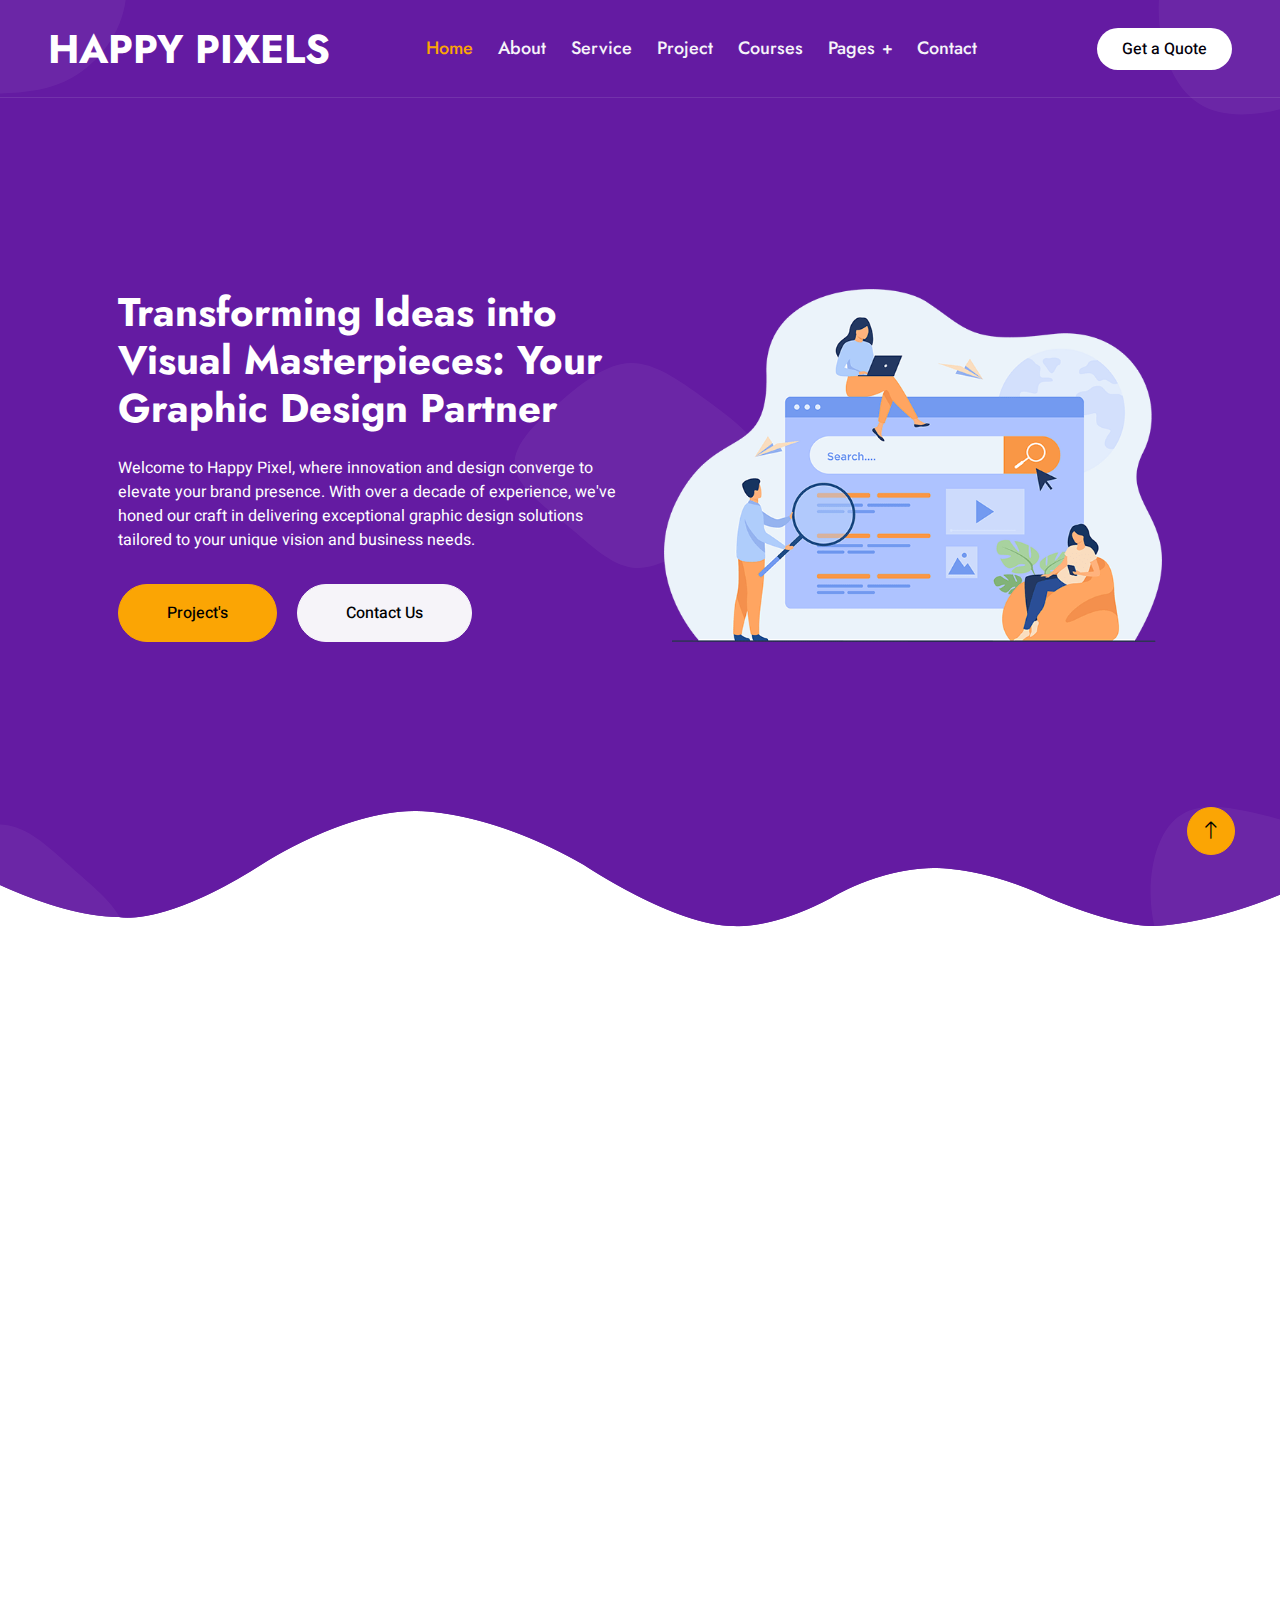
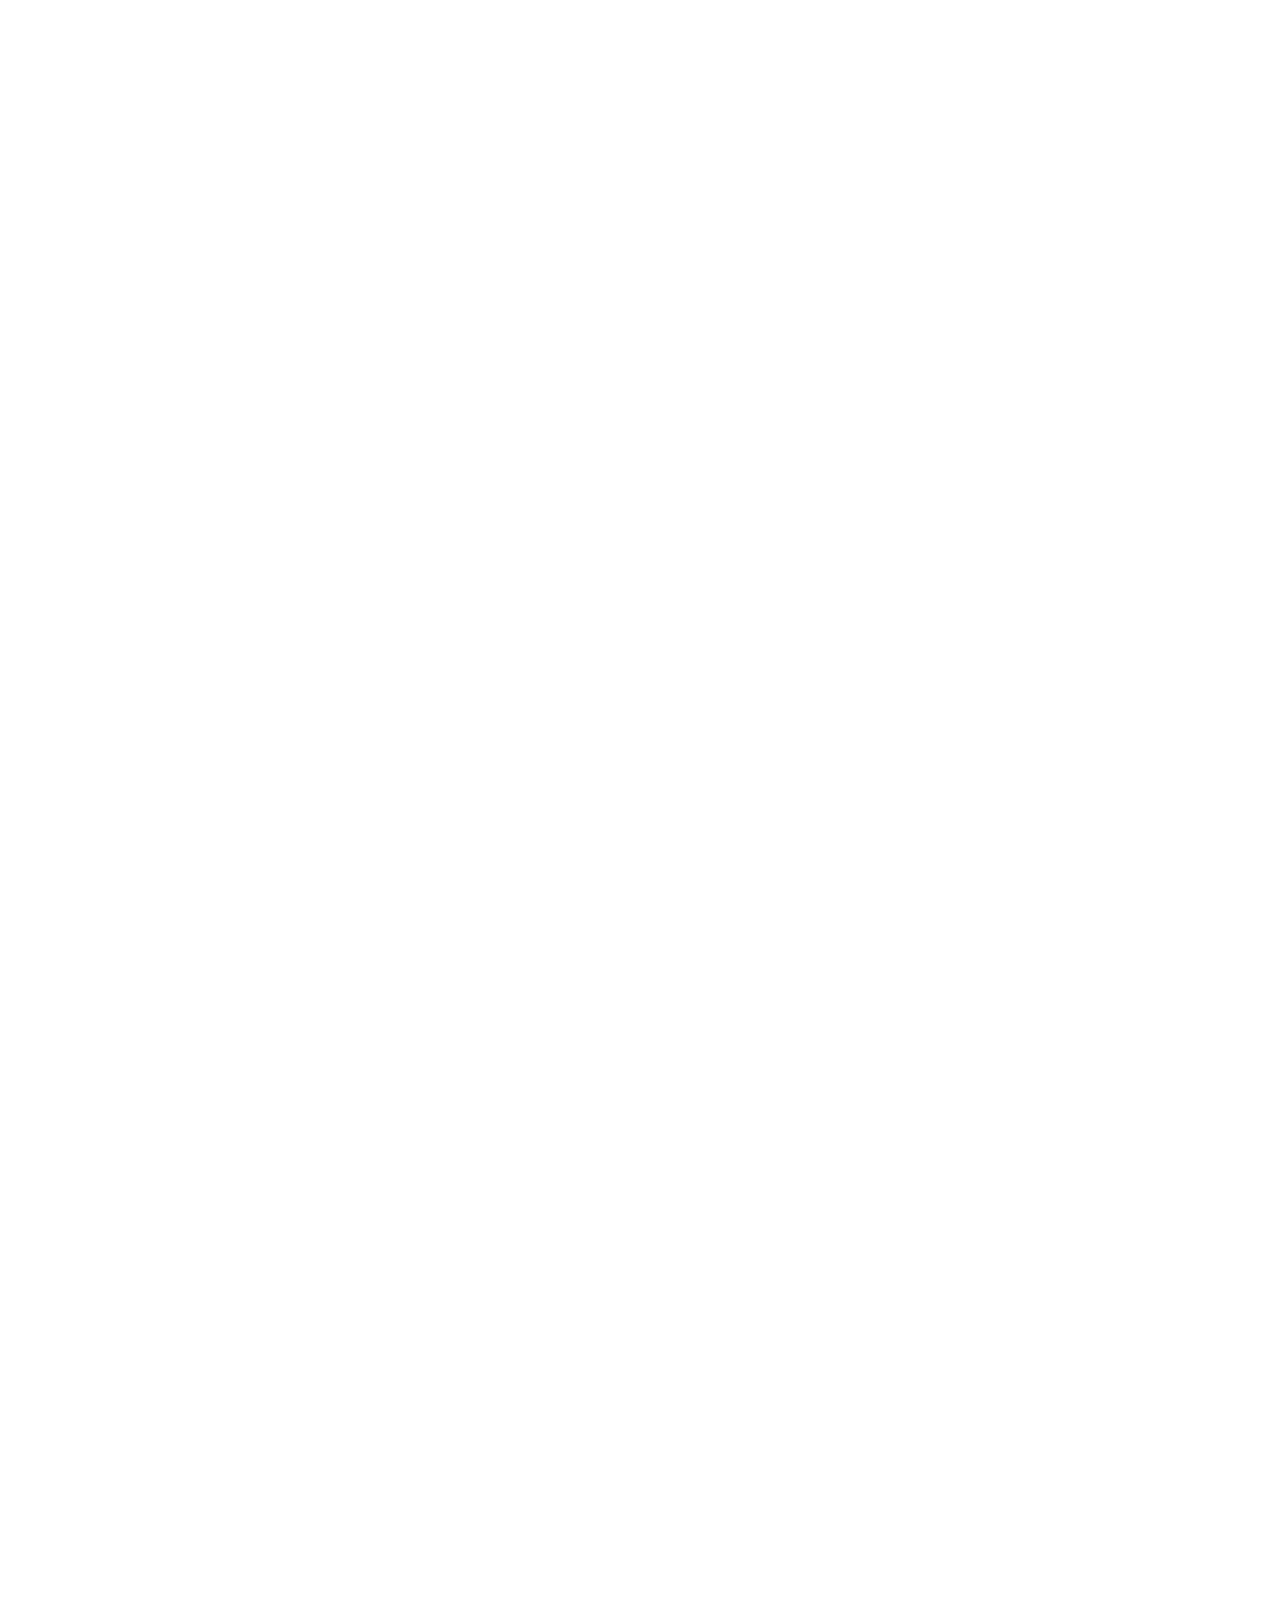
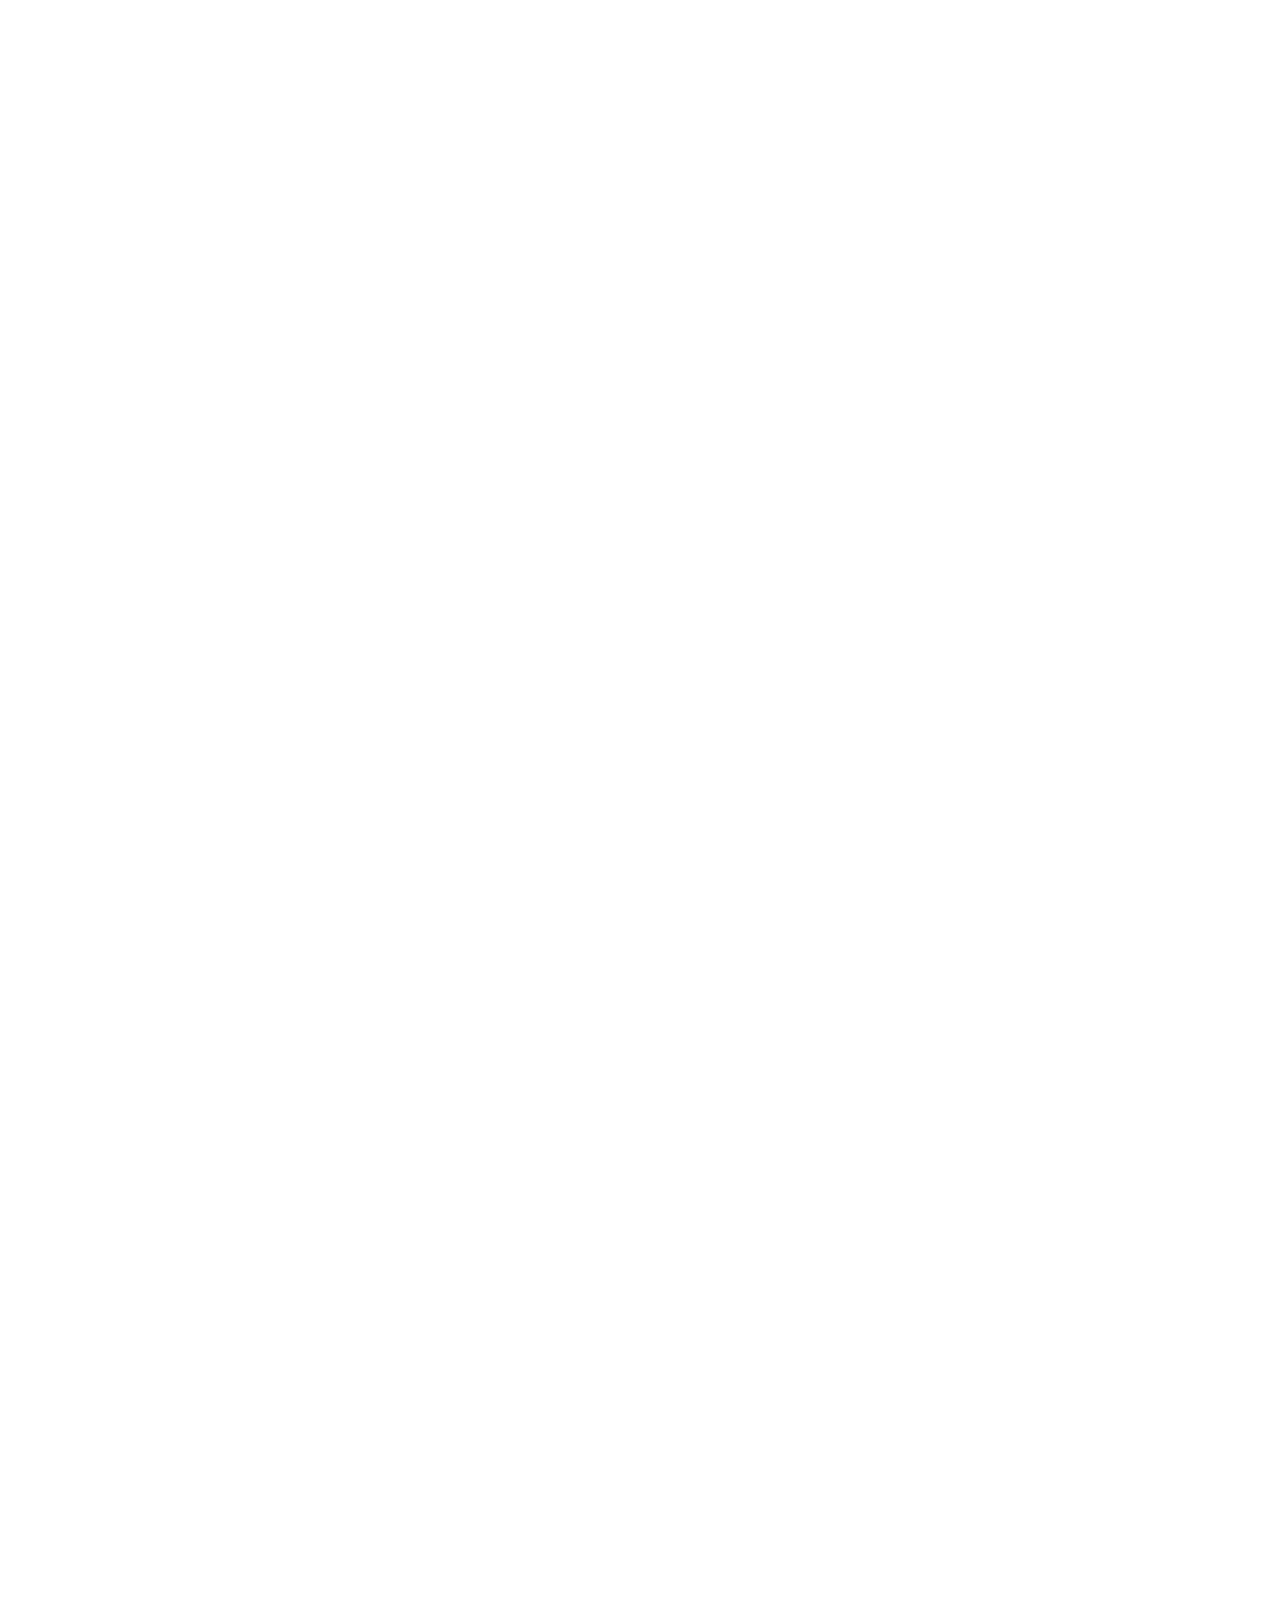
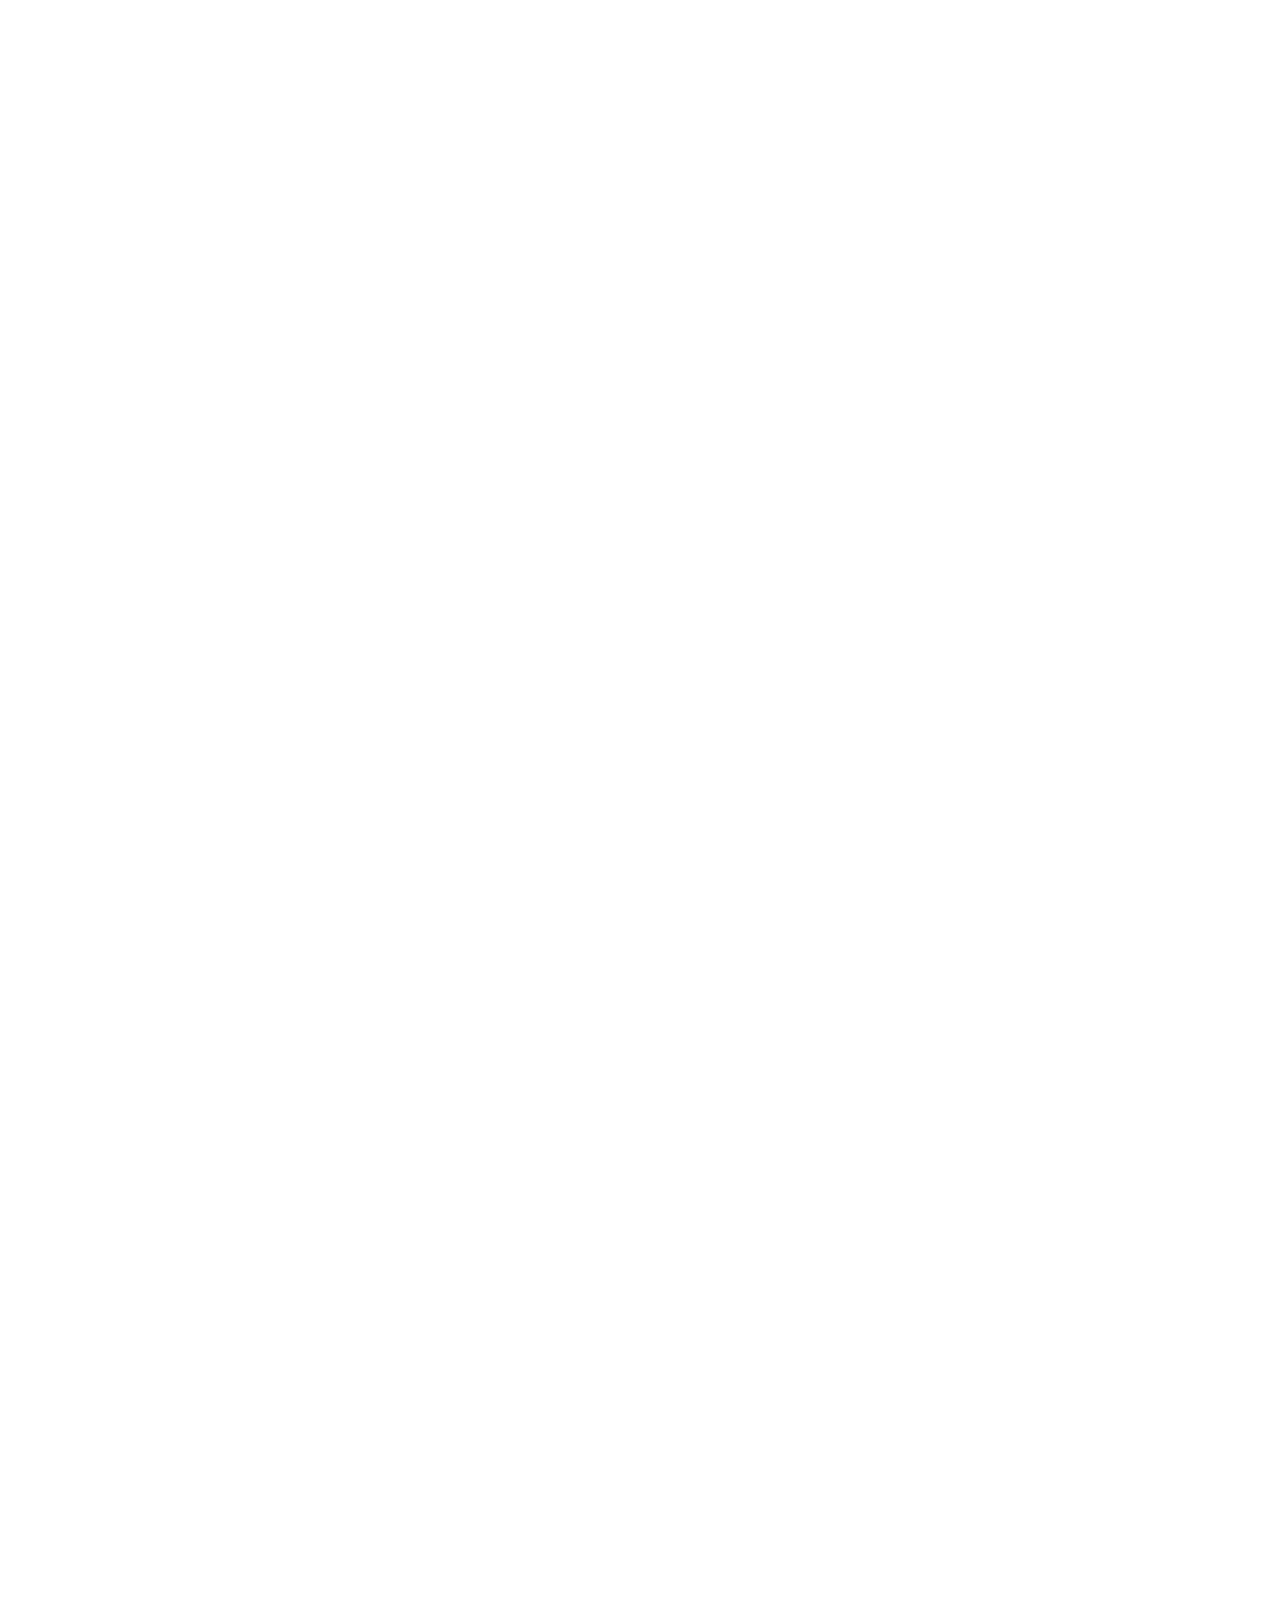
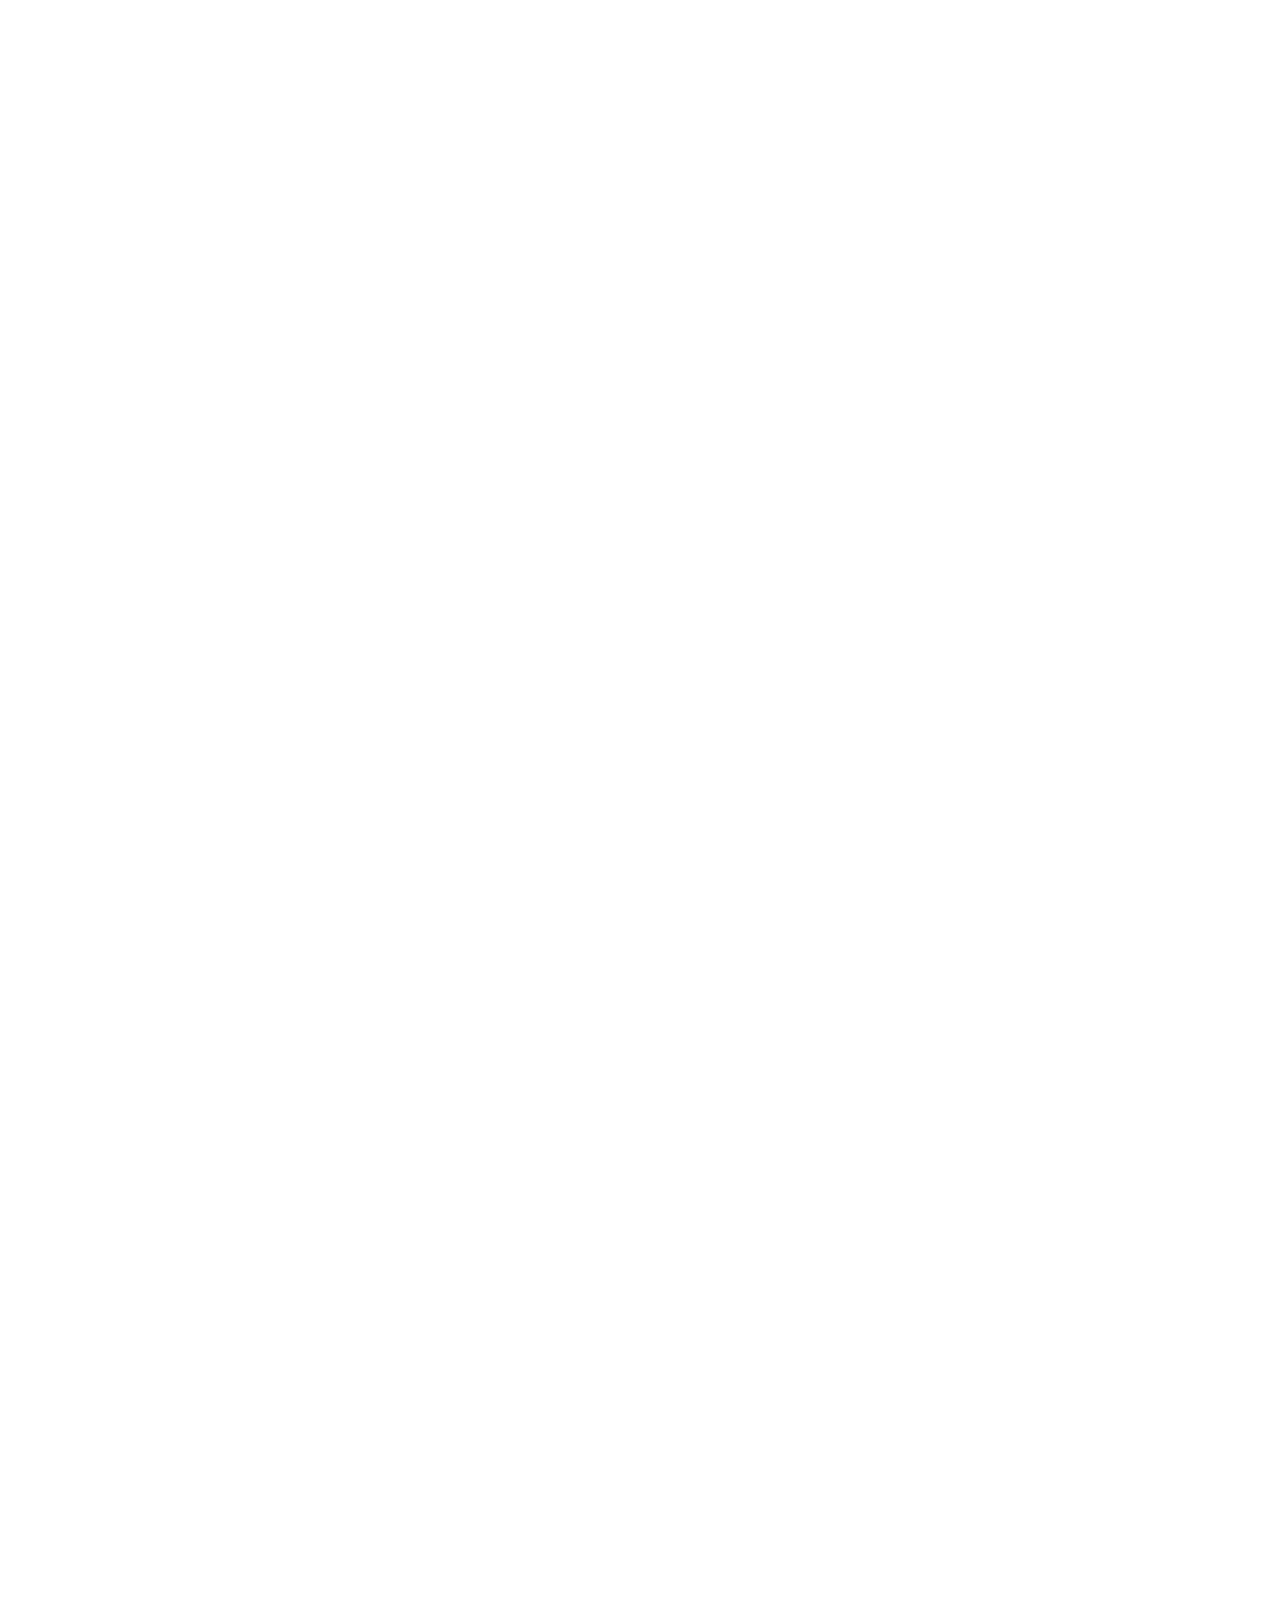
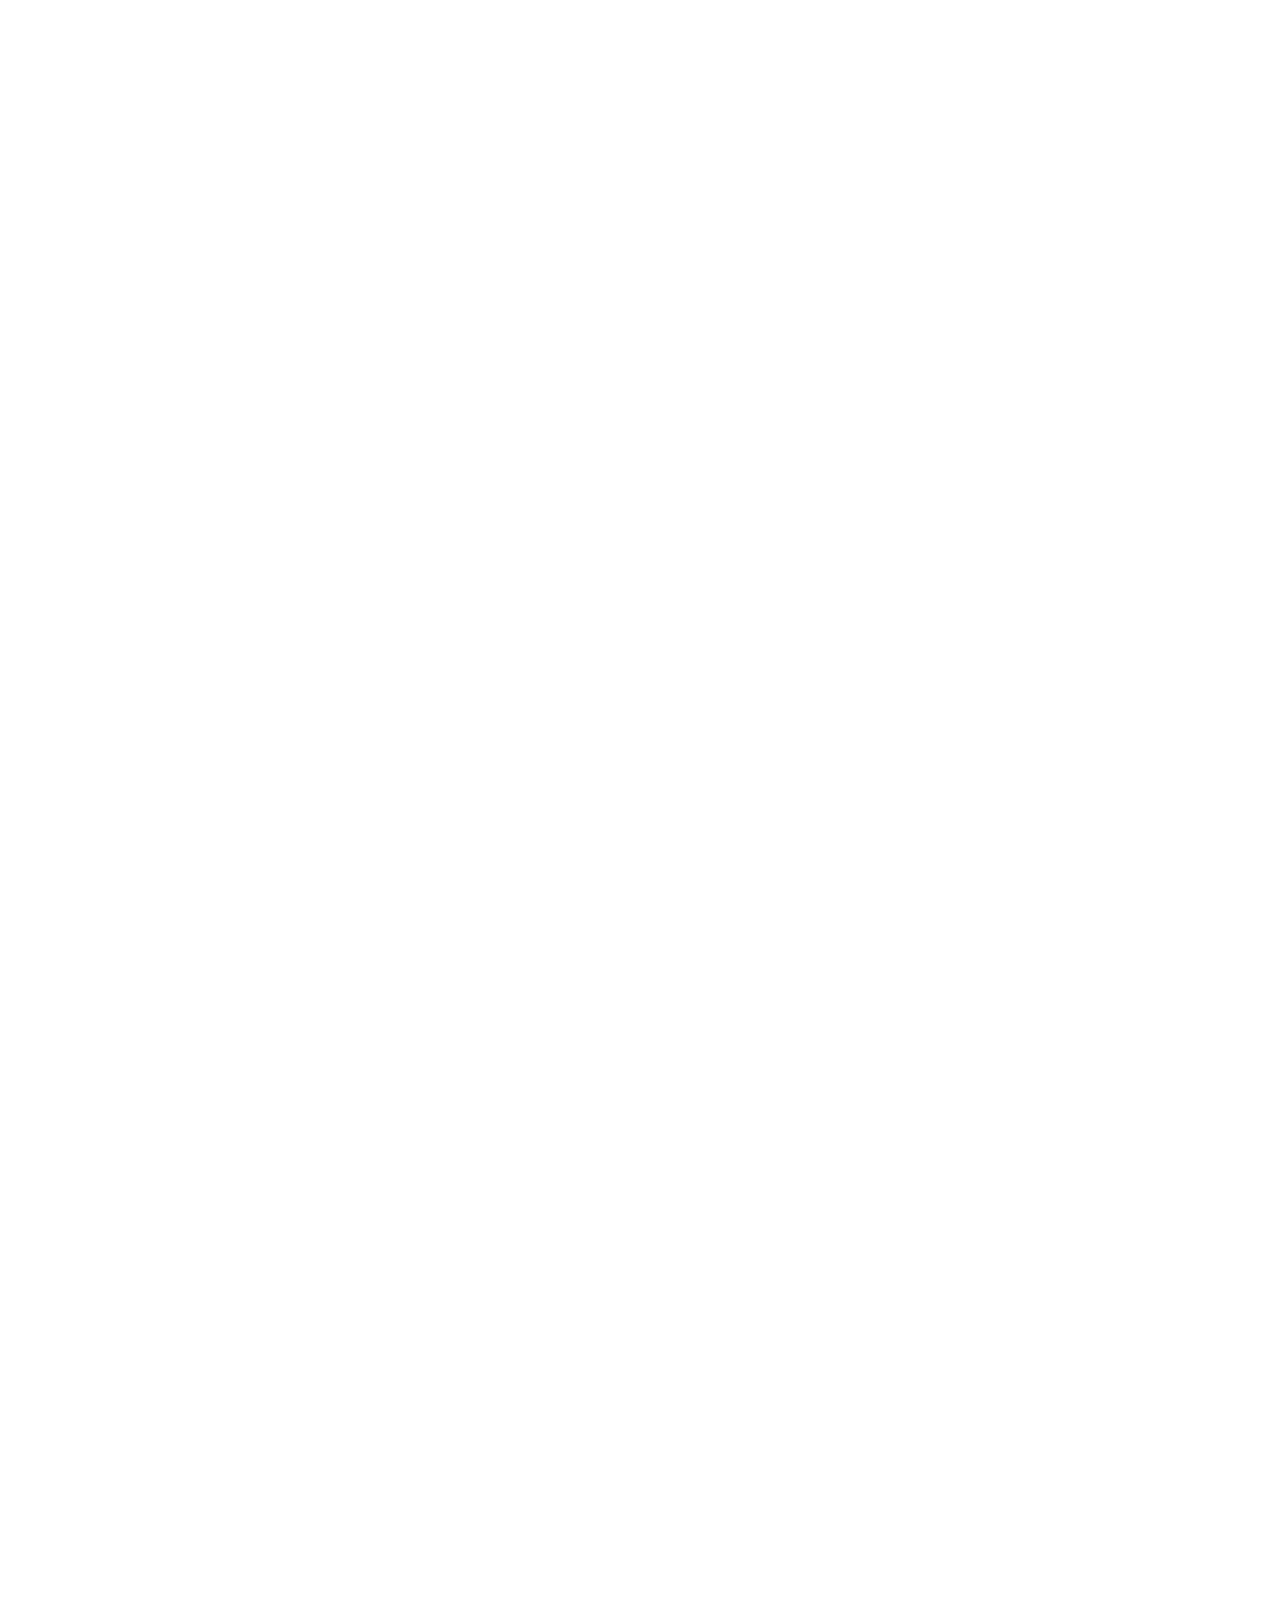
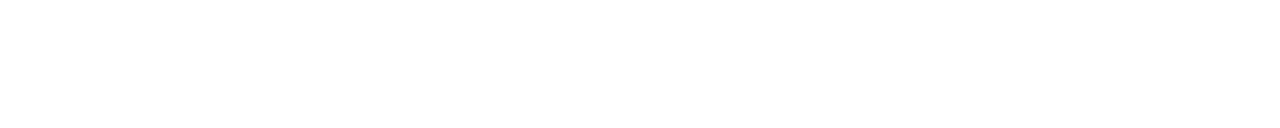
==== index.html @ dd50855c "1st push" ====
<!DOCTYPE html>
<html lang="en">

<head>
    <meta charset="utf-8">
    <title>Happy Pixel - Graphic Design Agency</title>
    <meta content="width=device-width, initial-scale=1.0" name="viewport">
    <meta content="" name="keywords">
    <meta content="" name="description">

    <!-- Favicon -->
    <link href="img/logo_bg-removed.png" rel="icon">

    <!-- Google Web Fonts -->
    <link rel="preconnect" href="https://fonts.googleapis.com">
    <link rel="preconnect" href="https://fonts.gstatic.com" crossorigin>
    <link href="https://fonts.googleapis.com/css2?family=Heebo:wght@400;500&family=Jost:wght@500;600;700&display=swap"
        rel="stylesheet">

    <!-- Icon Font Stylesheet -->
    <link href="https://cdnjs.cloudflare.com/ajax/libs/font-awesome/5.10.0/css/all.min.css" rel="stylesheet">
    <link href="https://cdn.jsdelivr.net/npm/bootstrap-icons@1.4.1/font/bootstrap-icons.css" rel="stylesheet">

    <!-- Libraries Stylesheet -->
    <link href="lib/animate/animate.min.css" rel="stylesheet">
    <link href="lib/owlcarousel/assets/owl.carousel.min.css" rel="stylesheet">
    <link href="lib/lightbox/css/lightbox.min.css" rel="stylesheet">

    <!-- Customized Bootstrap Stylesheet -->
    <link href="css/bootstrap.min.css" rel="stylesheet">

    <!-- Template Stylesheet -->
    <link href="css/style.css" rel="stylesheet">
</head>

<body>
    <div class="container-xxl bg-white p-0">
        <!-- Spinner Start -->
        <div id="spinner"
            class="show bg-white position-fixed translate-middle w-100 vh-100 top-50 start-50 d-flex align-items-center justify-content-center">
            <div class="spinner-grow text-primary" style="width: 3rem; height: 3rem;" role="status">
                <span class="sr-only">Loading...</span>
            </div>
        </div>
        <!-- Spinner End -->


        <!-- Navbar & Hero Start -->
        <div class="container-xxl position-relative p-0">
            <nav class="navbar navbar-expand-lg navbar-light px-4 px-lg-5 py-3 py-lg-0">
                <a href="" class="navbar-brand p-0 d-flex justify-content-center align-items-center">
                    <!-- <img src="img/logo_bg-removed.png" class="height-20px" alt="Logo"> -->
                    <h1 class="m-0">HAPPY PIXELS</h1>
                </a>
                <button class="navbar-toggler" type="button" data-bs-toggle="collapse" data-bs-target="#navbarCollapse">
                    <span class="fa fa-bars"></span>
                </button>
                <div class="collapse navbar-collapse" id="navbarCollapse">
                    <div class="navbar-nav mx-auto py-0">
                        <a href="index.html" class="nav-item nav-link active">Home</a>
                        <a href="about.html" class="nav-item nav-link">About</a>
                        <a href="service.html" class="nav-item nav-link">Service</a>
                        <a href="project.html" class="nav-item nav-link">Project</a>
                        <a href="courses.html" class="nav-item nav-link">Courses</a>
                        <div class="nav-item dropdown">
                            <a href="#" class="nav-link dropdown-toggle" data-bs-toggle="dropdown">Pages</a>
                            <div class="dropdown-menu m-0">
                                <!-- <a href="404.html" class="dropdown-item">Courses</a> -->
                                <a href="team.html" class="dropdown-item">Our Team</a>
                                <a href="testimonial.html" class="dropdown-item">Testimonial</a>
                                
                            </div>
                        </div>
                        <a href="contact.html" class="nav-item nav-link">Contact</a>
                    </div>
                    <a href="/contact.html" class="btn rounded-pill py-2 px-4 ms-3 d-none d-lg-block ">Get a Quote</a>
                </div>
            </nav>

            <div class="container-xxl bg-primary hero-header">
                <div class="container px-lg-5">
                    <div class="row g-5 align-items-end">
                        <div class="col-lg-6 text-center text-lg-start">
                            <h1 class="text-white mb-4 animated slideInDown">Transforming Ideas into Visual
                                Masterpieces: Your Graphic Design Partner</h1>
                            <p class="text-white pb-3 animated slideInDown">Welcome to Happy Pixel, where innovation and
                                design converge to elevate your brand presence. With over a decade of experience, we've
                                honed our craft in delivering exceptional graphic design solutions tailored to your
                                unique vision and business needs.</p>
                            <a href="#project"
                                class="btn btn-secondary py-sm-3 px-sm-5 rounded-pill me-3 animated slideInLeft">Project's</a>
                            <a href="#contact"
                                class="btn btn-light py-sm-3 px-sm-5 rounded-pill animated slideInRight">Contact
                                Us</a>
                        </div>
                        <div class="col-lg-6 text-center text-lg-start">
                            <img class="img-fluid animated zoomIn" src="img/hero.png" alt="">
                            <!-- <img class="img-fluid animated zoomIn" src="img/hero.png" alt=""> -->
                        </div>
                    </div>
                </div>
            </div>
        </div>
        <!-- Navbar & Hero End -->


        <!-- Feature Start -->
        <div class="container-xxl py-5">
            <div class="container py-5 px-lg-5">
                <div class="row g-4">
                    <div class="col-lg-4 wow fadeInUp" data-wow-delay="0.1s">
                        <div class="feature-item bg-light rounded text-center p-4">
                            <i class="fa fa-3x fa-mail-bulk text-primary mb-4"></i>
                            <h5 class="mb-3">Design</h5>
                            <p class="m-0">Design is the heartbeat of our creative journey. It's not just about
                                aesthetics; it's about telling a compelling story through visual elements. </p>
                        </div>
                    </div>
                    <div class="col-lg-4 wow fadeInUp" data-wow-delay="0.3s">
                        <div class="feature-item bg-light rounded text-center p-4">
                            <!-- <i class="fa fa-3x fa-search text-primary mb-4"></i> -->
                            <!-- <i class="fa fa-3x fa-laptop-code text-primary mb-4"></i> -->
                            <i class="fa fa-3x fa-solid fa-pen-nib text-primary mb-4"></i>
                            <h5 class="mb-3">Editing</h5>
                            <p class="m-0">Precision meets playfulness at Happy Pixel's editing hub. Our meticulous
                                editing team doesn't just refine; they sculpt perfection</p>
                        </div>
                    </div>
                    <div class="col-lg-4 wow fadeInUp" data-wow-delay="0.5s">
                        <div class="feature-item bg-light rounded text-center p-4">
                            <i class="fa fa-3x fa-solid fa-camera-retro text-primary mb-4"></i>
                            <!-- <i class="fa fa-3x fa-search text-primary mb-4"></i> -->
                            <!-- <i class="fa fa-3x fa-laptop-code text-primary mb-4"></i> -->
                            <h5 class="mb-3">Photography</h5>
                            <p class="m-0">Through the lens of Happy Pixel, moments become magic. From corporate
                                elegance to product poetry, our lens sees beyond visuals, aiming to evoke emotions.</p>
                        </div>
                    </div>
                </div>
            </div>
        </div>
        <!-- Feature End -->


        <!-- About Start -->
        <div class="container-xxl py-5">
            <div class="container py-5 px-lg-5">
                <div class="row g-5 align-items-center">
                    <div class="col-lg-6 wow fadeInUp" data-wow-delay="0.1s">
                        <p class="section-title text-secondary">About Us<span></span></p>
                        <h1 class="mb-5">#1 Graphic solution with 5 years of experience</h1>
                        <p class="mb-4">At Happy Pixel , our mission is to elevate brands through captivating design
                            solutions. We believe that design is not merely about aesthetics but a strategic tool that
                            communicates identity and values. Our commitment is to translate your vision into compelling
                            visual narratives that leave a lasting impression.</p>
                        <div class="skill mb-4">
                            <div class="d-flex justify-content-between">
                                <p class="mb-2">Design</p>
                                <p class="mb-2">99%</p>
                            </div>
                            <div class="progress">
                                <div class="progress-bar bg-primary" role="progressbar" aria-valuenow="99"
                                    aria-valuemin="0" aria-valuemax="100"></div>
                            </div>
                        </div>
                        <div class="skill mb-4">
                            <div class="d-flex justify-content-between">
                                <p class="mb-2">Editing</p>
                                <p class="mb-2">98%</p>
                            </div>
                            <div class="progress">
                                <div class="progress-bar bg-secondary" role="progressbar" aria-valuenow="98"
                                    aria-valuemin="0" aria-valuemax="100"></div>
                            </div>
                        </div>
                        <div class="skill mb-4">
                            <div class="d-flex justify-content-between">
                                <p class="mb-2">Photography</p>
                                <p class="mb-2">95%</p>
                            </div>
                            <div class="progress">
                                <div class="progress-bar bg-dark" role="progressbar" aria-valuenow="95"
                                    aria-valuemin="0" aria-valuemax="100"></div>
                            </div>
                        </div>
                        <a href="#project" class="btn btn-primary py-sm-3 px-sm-5 rounded-pill mt-3">Portfolio</a>
                    </div>
                    <div class="col-lg-6">
                        <img class="img-fluid wow zoomIn" data-wow-delay="0.5s" src="img/about.png">
                    </div>
                </div>
            </div>
        </div>
        <!-- About End -->


        <!-- Facts Start -->
        <div class="container-xxl bg-primary fact py-5 wow fadeInUp" data-wow-delay="0.1s">
            <div class="container py-5 px-lg-5">
                <div class="row g-4">
                    <div class="col-md-6 col-lg-3 text-center wow fadeIn" data-wow-delay="0.1s">
                        <i class="fa fa-certificate fa-3x text-secondary mb-3"></i>
                        <h1 class="text-white mb-2" data-toggle="counter-up">5</h1>
                        <p class="text-white mb-0">Years Experience</p>
                    </div>
                    <div class="col-md-6 col-lg-3 text-center wow fadeIn" data-wow-delay="0.3s">
                        <i class="fa fa-users-cog fa-3x text-secondary mb-3"></i>
                        <h1 class="text-white mb-2" data-toggle="counter-up">3</h1>
                        <p class="text-white mb-0">Team Members</p>
                    </div>
                    <div class="col-md-6 col-lg-3 text-center wow fadeIn" data-wow-delay="0.5s">
                        <i class="fa fa-users fa-3x text-secondary mb-3"></i>
                        <h1 class="text-white mb-2" data-toggle="counter-up">60</h1>
                        <p class="text-white mb-0">Satisfied Clients</p>
                    </div>
                    <div class="col-md-6 col-lg-3 text-center wow fadeIn" data-wow-delay="0.7s">
                        <i class="fa fa-check fa-3x text-secondary mb-3"></i>
                        <h1 class="text-white mb-2" data-toggle="counter-up">150 </h1>
                        <p class="text-white mb-0">Compleate Projects</p>
                    </div>
                </div>
            </div>
        </div>
        <!-- Facts End -->


        <!-- Service Start -->
        <div class="container-xxl py-5">
            <div class="container py-5 px-lg-5">
                <div class="wow fadeInUp" data-wow-delay="0.1s">
                    <p class="section-title text-secondary justify-content-center"><span></span>Our
                        Services<span></span></p>
                    <h1 class="text-center mb-5">What Solutions We Provide</h1>
                </div>
                <div class="row g-4">
                    <div class="col-lg-4 col-md-6 wow fadeInUp" data-wow-delay="0.1s">
                        <div class="service-item d-flex flex-column text-center rounded">
                            <div class="service-icon flex-shrink-0">
                                <!-- <i class="fa fa-search fa-2x"></i> -->
                                <i class="fa fa-solid fa-pen-fancy fa-2x"></i>
                            </div>
                            <h5 class="mb-3">Graphic Design</h5>
                            <p class="m-0">Our graphic design expertise extends to a wide array of materials, including
                                marketing collateral, brochures, and promotional materials. We transform ideas into
                                visually striking designs that resonate with your target audience.</p>
                            <a class="btn btn-square" href="/contact.html"><i class="fa fa-arrow-right"></i></a>
                        </div>
                    </div>
                    <div class="col-lg-4 col-md-6 wow fadeInUp" data-wow-delay="0.3s">
                        <div class="service-item d-flex flex-column text-center rounded">
                            <div class="service-icon flex-shrink-0">
                                <!-- <i class="fa fa-laptop-code fa-2x"></i> -->
                                <i class="fa-solid fa-palette fa fa-2x"></i>
                            </div>
                            <h5 class="mb-3">Branding & Logo Design</h5>
                            <p class="m-0">From designing memorable logos to establishing a cohesive brand identity, we
                                ensure that your brand communicates a compelling story.</p>
                            <a class="btn btn-square" href="/contact.html"><i class="fa fa-arrow-right"></i></a>
                        </div>
                    </div>
                    <div class="col-lg-4 col-md-6 wow fadeInUp" data-wow-delay="0.5s">
                        <div class="service-item d-flex flex-column text-center rounded">
                            <div class="service-icon flex-shrink-0">
                                <!-- <i class="fab fa-facebook-f fa-2x"></i> -->
                                <!-- <i class="fa fa-2x fa-solid fa-pen-nib "></i> -->
                                <!-- <i class="fa fa-2x fa-solid fa-crop"></i> -->


                                <i class="fa fa-laptop-code fa-2x"></i>
                            </div>
                            <h5 class="mb-3">Editing</h5>
                            <p class="m-0">Ensure perfection in every detail with our editing services. From refining
                                written content for clarity to enhancing the visual appeal of images, we provide
                                meticulous attention to ensure your materials shine.</p>
                            <a class="btn btn-square" href="/contact.html"><i class="fa fa-arrow-right"></i></a>
                        </div>
                    </div>
                    <div class="col-lg-4 col-md-6 wow fadeInUp" data-wow-delay="0.1s">
                        <div class="service-item d-flex flex-column text-center rounded">
                            <div class="service-icon flex-shrink-0">
                                <!-- <i class="fa fa-mail-bulk fa-2x"></i> -->
                                <i class="fa fa-2x fa-camera-retro"></i>
                            </div>
                            <h5 class="mb-3">Photography</h5>
                            <p class="m-0">Capture moments that tell a story with our professional photography services.
                                From corporate headshots to product photography, our skilled photographers use their
                                artistic flair to create visually stunning and narrative-rich images.</p>
                            <a class="btn btn-square" href="/contact.html"><i class="fa fa-arrow-right"></i></a>
                        </div>
                    </div>
                    <div class="col-lg-4 col-md-6 wow fadeInUp" data-wow-delay="0.3s">
                        <div class="service-item d-flex flex-column text-center rounded">
                            <div class="service-icon flex-shrink-0">
                                <!-- <i class="fa fa-thumbs-up fa-2x"></i> -->
                                <!-- <i class="fa fa-2x fa-solid fa-wand-magic-sparkles "></i> -->
                                <i class="fa fa-2x fa-object-group"></i>
                            </div>
                            <h5 class="mb-3">Web Design</h5>
                            <p class="m-0"> We create user-centric websites that seamlessly blend aesthetics with
                                functionality, providing a captivating digital experience for your audience.</p>
                            <a class="btn btn-square" href="/contact.html"><i class="fa fa-arrow-right"></i></a>
                        </div>
                    </div>
                    <div class="col-lg-4 col-md-6 wow fadeInUp" data-wow-delay="0.5s">
                        <div class="service-item d-flex flex-column text-center rounded">
                            <div class="service-icon flex-shrink-0">
                                <!-- <i class="fab fa-android fa-2x"></i> -->

                                <i class="fab fa-facebook-f fa-2x"></i>
                            </div>
                            <h5 class="mb-3">Social Media Graphics</h5>
                            <p class="m-0">Enhance your social media presence with our specialized graphics and content
                                creation services. We design eye-catching visuals and engaging content that align with
                                your brand, helping you make a lasting impact in the digital landscape.</p>
                            <a class="btn btn-square" href="/contact.html"><i class="fa fa-arrow-right"></i></a>
                        </div>
                    </div>
                </div>
            </div>
        </div>
        <!-- Service End -->


        <!-- Newsletter Start -->
        <div class="container-xxl bg-primary newsletter py-5 wow fadeInUp" data-wow-delay="0.1s">
            <div class="container py-5 px-lg-5">
                <div class="row justify-content-center">
                    <div class="col-lg-7 text-center">
                        <p class="section-title text-white justify-content-center"><span></span>Newsletter<span></span>
                        </p>
                        <h1 class="text-center text-white mb-4">Stay Always In Touch</h1>
                        <p class="text-white mb-4">Stay connected with the latest trends, design insights, and exclusive
                            offers from Happy Pixel. Subscribe to our newsletter and join a community passionate about
                            creativity and innovation.</p>
                        <div class="position-relative w-100 mt-3">
                            <input class="form-control border-0 rounded-pill w-100 ps-4 pe-5" type="text"
                                placeholder="Enter Your Email" style="height: 48px;">
                            <button type="button" class="btn shadow-none position-absolute top-0 end-0 mt-1 me-2"><i
                                    class="fa fa-paper-plane text-primary fs-4"></i></button>
                        </div>
                    </div>
                </div>
            </div>
        </div>


        <!-- Newsletter JS start's  -->

        <!-- Newsletter JS End's -->


        <!-- Newsletter End -->


        <!-- Projects Start -->
        <div class="container-xxl py-5" id="project">
            <div class="container py-5 px-lg-5">
                <div class="wow fadeInUp" data-wow-delay="0.1s">
                    <p class="section-title text-secondary justify-content-center"><span></span>Our
                        Projects<span></span></p>
                    <h1 class="text-center mb-5">Recently Completed Projects</h1>
                </div>
                <div class="row mt-n2 wow fadeInUp" data-wow-delay="0.3s">
                    <div class="col-12 text-center">
                        <ul class="list-inline mb-5" id="portfolio-flters">
                            <li class="mx-2 active" data-filter="*">All</li>
                            <li class="mx-2" data-filter=".first">Web Design</li>
                            <li class="mx-2" data-filter=".second">Graphic Design</li>
                            <li class="mx-2" data-filter=".third">Logo Design</li>
                        </ul>
                    </div>
                </div>
                <div class="row g-4 portfolio-container">


                    <!-- first  -->

                    <div class="col-lg-4 col-md-6 portfolio-item first wow fadeInUp" data-wow-delay="0.3s">
                        <div class="rounded overflow-hidden">
                            <div class="position-relative overflow-hidden ">
                                <img class="img-fluid w-100" src="img/services/web-design/1.webp" alt="">
                                <div class="portfolio-overlay">
                                    <a class="btn btn-square btn-outline-light mx-1" href="img/services/web-design/1.webp"
                                        data-lightbox="portfolio"><i class="fa fa-eye"></i></a>
                                    <a class="btn btn-square btn-outline-light mx-1"target="_blank" href="img/services/web-design/1.webp"><i
                                            class="fa fa-link"></i></a>
                                </div>
                            </div>
                            <div class="bg-light p-4">
                                <p class="text-primary fw-medium mb-2">UI / UX Web Design</p>
                                <h5 class="lh-base mb-0">Digital Agency Website Design And Development</a>
                            </div>
                        </div>
                    </div>

                    <div class="col-lg-4 col-md-6 portfolio-item first wow fadeInUp" data-wow-delay="0.5s">
                        <div class="rounded overflow-hidden">
                            <div class="position-relative overflow-hidden">
                                <img class="img-fluid w-100" src="img/services/web-design/2.webp" alt="">
                                <div class="portfolio-overlay">
                                    <a class="btn btn-square btn-outline-light mx-1" href="img/services/web-design/2.webp"
                                        data-lightbox="portfolio"><i class="fa fa-eye"></i></a>
                                    <a class="btn btn-square btn-outline-light mx-1"target="_blank" href="img/services/web-design/2.webp"><i
                                            class="fa fa-link"></i></a>
                                </div>
                            </div>
                            <div class="bg-light p-4">
                                <p class="text-primary fw-medium mb-2">UI / UX Web Design</p>
                                <h5 class="lh-base mb-0">Digital Agency Website Design And Development</a>
                            </div>
                        </div>
                    </div>

                    <div class="col-lg-4 col-md-6 portfolio-item first wow fadeInUp" data-wow-delay="0.1s">
                        <div class="rounded overflow-hidden">
                            <div class="position-relative overflow-hidden">
                                <img class="img-fluid w-100" src="img/services/web-design/3.webp" alt="">
                                <div class="portfolio-overlay">
                                    <a class="btn btn-square btn-outline-light mx-1" href="img/services/web-design/3.webp"
                                        data-lightbox="portfolio"><i class="fa fa-eye"></i></a>
                                    <a class="btn btn-square btn-outline-light mx-1" target="_blank" href="img/services/web-design/3.webp"><i
                                            class="fa fa-link"></i></a>
                                </div>
                            </div>
                            <div class="bg-light p-4">
                                <p class="text-primary fw-medium mb-2">UI / UX Web Design</p>
                                <h5 class="lh-base mb-0">Digital Agency Website Design And Development</a>
                            </div>
                        </div>
                    </div>

                    <!-- second  -->

                    <div class="col-lg-4 col-md-6 portfolio-item second wow fadeInUp" data-wow-delay="0.3s">
                        <div class="rounded overflow-hidden">
                            <div class="position-relative overflow-hidden">
                                <img class="img-fluid w-100" src="img/services/graphic-design/1.webp" alt="">
                                <div class="portfolio-overlay">
                                    <a class="btn btn-square btn-outline-light mx-1" href="img/services/graphic-design/1.webp"
                                        data-lightbox="portfolio"><i class="fa fa-eye"></i></a>
                                    <a class="btn btn-square btn-outline-light mx-1" target="_blank" href="img/services/graphic-design/1.webp"><i
                                            class="fa fa-link"></i></a>
                                </div>
                            </div>
                            <div class="bg-light p-4">
                                <p class="text-primary fw-medium mb-2">Graphic Design</p>
                                <h5 class="lh-base mb-0">Digital Agency Website Design And Development</a>
                            </div>
                        </div>
                    </div>



                    <div class="col-lg-4 col-md-6 portfolio-item second wow fadeInUp" data-wow-delay="0.1s">
                        <div class="rounded overflow-hidden">
                            <div class="position-relative overflow-hidden">
                                <img class="img-fluid w-100" src="img/services/graphic-design/4.webp" alt="">
                                <div class="portfolio-overlay">
                                    <a class="btn btn-square btn-outline-light mx-1" href="img/services/graphic-design/4.webp"
                                        data-lightbox="portfolio"><i class="fa fa-eye"></i></a>
                                    <a class="btn btn-square btn-outline-light mx-1" target="_blank" href="img/services/graphic-design/4.webp"><i
                                            class="fa fa-link"></i></a>
                                </div>
                            </div>
                            <div class="bg-light p-4">
                                <p class="text-primary fw-medium mb-2">Graphic Design</p>
                                <h5 class="lh-base mb-0">Digital Agency Website Design And Development</a>
                            </div>
                        </div>
                    </div>


                    <div class="col-lg-4 col-md-6 portfolio-item second wow fadeInUp" data-wow-delay="0.5s">
                        <div class="rounded overflow-hidden">
                            <div class="position-relative overflow-hidden">
                                <img class="img-fluid w-100" src="img/services/graphic-design/3.webp" alt="">
                                <div class="portfolio-overlay">
                                    <a class="btn btn-square btn-outline-light mx-1" href="img/services/graphic-design/3.webp"
                                        data-lightbox="portfolio"><i class="fa fa-eye"></i></a>
                                    <a class="btn btn-square btn-outline-light mx-1" target="_blank" href="img/services/graphic-design/3.webp"><i
                                            class="fa fa-link"></i></a>
                                </div>
                            </div>
                            <div class="bg-light p-4">
                                <p class="text-primary fw-medium mb-2">Graphic Design</p>
                                <h5 class="lh-base mb-0">Digital Agency Website Design And Development</a>
                            </div>
                        </div>
                    </div>

                    <!-- third -->

                    <div class="col-lg-4 col-md-6 portfolio-item third wow fadeInUp" data-wow-delay="0.1s">
                        <div class="rounded overflow-hidden">
                            <div class="position-relative overflow-hidden">
                                <img class="img-fluid w-100" src="img/services/logo_design/1.jpg" alt="">
                                <div class="portfolio-overlay">
                                    <a class="btn btn-square btn-outline-light mx-1" href="img/services/logo_design/1.jpg" data-lightbox="portfolio"><i class="fa fa-eye"></i></a>
                                    <a class="btn btn-square btn-outline-light mx-1" target="_blank" href="img/services/logo_design/1.jpg"><i
                                            class="fa fa-link"></i></a>
                                </div>
                            </div>
                            <div class="bg-light p-4">
                                <p class="text-primary fw-medium mb-2">Logo Design</p>
                                <h5 class="lh-base mb-0">Digital Agency Website Design And Development</a>
                            </div>
                        </div>
                    </div>

                    <div class="col-lg-4 col-md-6 portfolio-item third wow fadeInUp" data-wow-delay="0.1s">
                        <div class="rounded overflow-hidden">
                            <div class="position-relative overflow-hidden">
                                <img class="img-fluid w-100" src="img/services/logo_design/3.jpg" alt="">
                                <div class="portfolio-overlay">
                                    <a class="btn btn-square btn-outline-light mx-1" href="img/services/logo_design/3.jpg"
                                        data-lightbox="portfolio"><i class="fa fa-eye"></i></a>
                                    <a class="btn btn-square btn-outline-light mx-1" target="_blank" href="img/services/logo_design/3.jpg"><i
                                            class="fa fa-link"></i></a>
                                </div>
                            </div>
                            <div class="bg-light p-4">
                                <p class="text-primary fw-medium mb-2">Logo Design</p>
                                <h5 class="lh-base mb-0">Digital Agency Website Design And Development</a>
                            </div>
                        </div>
                    </div>

                    <div class="col-lg-4 col-md-6 portfolio-item third wow fadeInUp" data-wow-delay="0.1s">
                        <div class="rounded overflow-hidden">
                            <div class="position-relative overflow-hidden">
                                <img class="img-fluid w-100" src="img/services/logo_design/4.jpg" alt="">
                                <div class="portfolio-overlay">
                                    <a class="btn btn-square btn-outline-light mx-1" href="img/services/logo_design/4.jpg"
                                        data-lightbox="portfolio"><i class="fa fa-eye"></i></a>
                                    <a class="btn btn-square btn-outline-light mx-1" target="_blank" href="img/services/logo_design/4.jpg"><i
                                            class="fa fa-link"></i></a>
                                </div>
                            </div>
                            <div class="bg-light p-4">
                                <p class="text-primary fw-medium mb-2">Logo Design</p>
                                <h5 class="lh-base mb-0">Digital Agency Website Design And Development</a>
                            </div>
                        </div>
                    </div>

                </div>
            </div>
        </div>
        <!-- Projects End -->


        <!-- Testimonial Start -->
        <div class="container-xxl py-5 wow fadeInUp" data-wow-delay="0.1s">
            <div class="container py-5 px-lg-5">
                <p class="section-title text-secondary justify-content-center"><span></span>Testimonial<span></span></p>
                <h1 class="text-center mb-5">What Say Our Clients!</h1>
                <div class="owl-carousel testimonial-carousel">

                    <div class="testimonial-item bg-light rounded my-4">
                        <p class="fs-5"><i class="fa fa-quote-left fa-4x text-primary mt-n4 me-3"></i>Revolutionized our brand with a distinctive logo, standout graphics, and compelling video edits. A true game-changer!</p>
                        <div class="d-flex align-items-center">
                            <img class="img-fluid flex-shrink-0 rounded-circle" src="img/testimonial-1.jpg"
                                style="width: 65px; height: 65px;">
                            <div class="ps-4">
                                <h5 class="mb-1">Sarah Thompson,</h5>
                                <span>Marketing Director</span>
                            </div>
                        </div>
                    </div>

                    <div class="testimonial-item bg-light rounded my-4">
                        <p class="fs-5"><i class="fa fa-quote-left fa-4x text-primary mt-n4 me-3"></i>Crafted a logo that sets us apart, graphics that resonate, and video edits that exude sophistication. Exceptional results!</p>
                        <div class="d-flex align-items-center">
                            <img class="img-fluid flex-shrink-0 rounded-circle" src="img/testimonial-2.jpg"
                                style="width: 65px; height: 65px;">
                            <div class="ps-4">
                                <h5 class="mb-1">Jason Rodriguez</h5>
                                <span>Small Business Owner</span>
                            </div>
                        </div>
                    </div>

                    <div class="testimonial-item bg-light rounded my-4">
                        <p class="fs-5"><i class="fa fa-quote-left fa-4x text-primary mt-n4 me-3"></i>Collaboration delight! Captured our essence with a stunning logo, elevated graphics, and vibrant video edits. A trusted creative partner.</p>
                        <div class="d-flex align-items-center">
                            <img class="img-fluid flex-shrink-0 rounded-circle" src="img/testimonial-4.jpg"
                                style="width: 65px; height: 65px;">
                            <div class="ps-4">
                                <h5 class="mb-1">Emily Carter</h5>
                                <span>Creative Director</span>
                            </div>
                        </div>
                    </div>

                    <div class="testimonial-item bg-light rounded my-4">
                        <p class="fs-5"><i class="fa fa-quote-left fa-4x text-primary mt-n4 me-3"></i>Logo perfection, impressive graphics, and polished video edits. Highly recommended for professional and creative excellence!</p>
                        <div class="d-flex align-items-center">
                            <img class="img-fluid flex-shrink-0 rounded-circle" src="img/testimonial-3.jpg"
                                style="width: 65px; height: 65px;">
                            <div class="ps-4">
                                <h5 class="mb-1">Michael Johnson</h5>
                                <span>Event Planner</span>
                            </div>
                        </div>
                    </div>

                    <div class="testimonial-item bg-light rounded my-4">
                        <p class="fs-5"><i class="fa fa-quote-left fa-4x text-primary mt-n4 me-3"></i>Nailed it with an identity-defining logo, visually striking graphics, and captivating video edits. Delighted with the results!</p>
                        <div class="d-flex align-items-center">
                            <img class="img-fluid flex-shrink-0 rounded-circle" src="img/testimonial-5.jpg"
                                style="width: 65px; height: 65px;">
                            <div class="ps-4">
                                <h5 class="mb-1">Amanda Rodriguez</h5>
                                <span>Social Media Influencer</span>
                            </div>
                        </div>
                    </div>
                </div>
            </div>
        </div>
        <!-- Testimonial End -->


        <!-- Team Start -->
        <div class="container-xxl py-5">
            <div class="container py-5 px-lg-5">
                <div class="wow fadeInUp" data-wow-delay="0.1s">
                    <p class="section-title text-secondary justify-content-center"><span></span>Our Team<span></span>
                    </p>
                    <h1 class="text-center mb-5">Our Team Members</h1>
                </div>

                <div class="row g-4">

                    <div class="col-lg-4 col-md-6 wow fadeInUp" data-wow-delay="0.1s">
                        <div class="team-item bg-light rounded">
                            <div class="text-center border-bottom p-4">
                                <img class="img-fluid rounded-circle mb-4" src="img/akhil-sir.jpg" alt="">
                                <h5>Akhil Kashyap</h5>
                                <span>CEO & Founder</span>
                            </div>
                            <div class="d-flex justify-content-center p-4">
                                <a class="btn btn-square mx-1" target="_blank" href="#"><i class="fab fa-facebook-f"></i></a>
                                <a class="btn btn-square mx-1" target="_blank" href="#"><i class="fab fa-twitter"></i></a>
                                <a class="btn btn-square mx-1" target="_blank" href="https://www.instagram.com/akhil.kashyap/"><i class="fab fa-instagram"></i></a>
                                <a class="btn btn-square mx-1" target="_blank" href="https://www.linkedin.com/in/akhilkashyap29/"><i class="fab fa-linkedin-in"></i></a>
                            </div>
                        </div>
                    </div>

                    <div class="col-lg-4 col-md-6 wow fadeInUp" data-wow-delay="0.3s">
                        <div class="team-item bg-light rounded">
                            <div class="text-center border-bottom p-4">
                                <img class="img-fluid rounded-circle mb-4" src="img/akhil-sir-2.jpg" alt="">
                                <h5>Akhil Sir</h5>
                                <span>Graphic Designer</span>
                            </div>
                            <div class="d-flex justify-content-center p-4">
                                <a class="btn btn-square mx-1" target="_blank" href="#"><i class="fab fa-facebook-f"></i></a>
                                <a class="btn btn-square mx-1" target="_blank" href="#"><i class="fab fa-twitter"></i></a>
                                <a class="btn btn-square mx-1" target="_blank" href="https://www.instagram.com/akhil.kashyap/"><i class="fab fa-instagram"></i></a>
                                <a class="btn btn-square mx-1" target="_blank" href="https://www.linkedin.com/in/akhilkashyap29/"><i class="fab fa-linkedin-in"></i></a>
                            </div>
                        </div>
                    </div>

                    <div class="col-lg-4 col-md-6 wow fadeInUp" data-wow-delay="0.5s">
                        <div class="team-item bg-light rounded">
                            <div class="text-center border-bottom p-4">
                                <img class="img-fluid rounded-circle mb-4" src="img/akhil-sir-3.jpg" alt="">
                                <h5>Akhil Kashyap</h5>
                                <span>Web Designer</span>
                            </div>
                            <div class="d-flex justify-content-center p-4">
                                <a class="btn btn-square mx-1" target="_blank" href="#"><i class="fab fa-facebook-f"></i></a>
                                <a class="btn btn-square mx-1" target="_blank" href="#"><i class="fab fa-twitter"></i></a>
                                <a class="btn btn-square mx-1" target="_blank" href="https://www.instagram.com/akhil.kashyap/"><i class="fab fa-instagram"></i></a>
                                <a class="btn btn-square mx-1" target="_blank" href="https://www.linkedin.com/in/akhilkashyap29/"><i class="fab fa-linkedin-in"></i></a>
                            </div>
                        </div>
                    </div>
                </div>
            </div>
        </div>
        <!-- Team End -->

        <!-- Contact Start -->
        <div class="container-xxl py-5" id="contact">
            <div class="container py-5 px-lg-5">
                <div class="wow fadeInUp" data-wow-delay="0.1s">
                    <p class="section-title text-secondary justify-content-center"><span></span>Contact Us<span></span>
                    </p>
                    <h1 class="text-center mb-5">Contact For Any Query</h1>
                </div>
                <div class="row justify-content-center">
                    <div class="col-lg-7">
                        <div class="wow fadeInUp" data-wow-delay="0.3s">
                            <p class="text-center mb-4">We're eager to hear from you and discuss how our creative solutions can elevate your brand. Whether you have a specific project in mind or just want to explore the possibilities, feel free to reach out.
                                <!-- <a href="https://htmlcodex.com/contact-form">Download
                                    Now</a>. -->
                                </p>
                            <form>
                                <div class="row g-3">
                                    <div class="col-md-6">
                                        <div class="form-floating">
                                            <input type="text" class="form-control" id="name" placeholder="Your Name">
                                            <label for="name">Your Name*</label>
                                        </div>
                                    </div>
                                    <div class="col-md-6">
                                        <div class="form-floating">
                                            <input type="email" class="form-control" id="email"
                                                placeholder="Your Email">
                                            <label for="email">Your Email*</label>
                                        </div>
                                    </div>
                                    <div class="col-12">
                                        <div class="form-floating">
                                            <input type="text" class="form-control" id="subject" placeholder="Subject">
                                            <label for="subject">Subject</label>
                                        </div>
                                    </div>
                                    <div class="col-12">
                                        <div class="form-floating">
                                            <textarea class="form-control" placeholder="Leave a message here"
                                                id="message" style="height: 150px"></textarea>
                                            <label for="message">Message*</label>
                                        </div>
                                    </div>
                                    <div class="col-12">
                                        <button class="btn btn-primary w-100 py-3" type="submit">Send Message</button>
                                    </div>
                                </div>
                            </form>
                        </div>
                    </div>
                </div>
            </div>
        </div>
        <!-- Contact End -->

        <!-- Footer Start -->
        <div class="container-fluid bg-primary text-light footer wow fadeIn" data-wow-delay="0.1s">
            <div class="container py-5 px-lg-5">
                <div class="row g-5">

                    <div class="col-md-6 col-lg-3">
                        <p class="section-title text-white h5 mb-4">Address<span></span></p>
                        <p><i class="fa fa-map-marker-alt me-3"></i>Indore, M.P (INDIA)</p>
                        <p><i class="fa fa-phone-alt me-3"></i>+91 9993994359</p>
                        <p><i class="fa fa-envelope me-3"></i>akhil.happypixel@gmail.com</p>
                        <div class="d-flex pt-2">
                            <!-- <a class="btn btn-outline-light btn-social" href=""><i class="fab fa-twitter"></i></a> -->
                            <a class="btn btn-outline-light btn-social" href=""><i class="fab fa-facebook-f"></i></a>
                            <a class="btn btn-outline-light btn-social" target="_blank" href="https://www.instagram.com/happypixels.india/"><i class="fab fa-instagram"></i></a>
                            <a class="btn btn-outline-light btn-social" target="_blank" href="https://www.linkedin.com/in/akhilkashyap29/"><i class="fab fa-linkedin-in"></i></a>
                        </div>
                    </div>

                    <div class="col-md-6 col-lg-3">
                        <p class="section-title text-white h5 mb-4">Quick Link<span></span></p>
                        <a class="btn btn-link" href="/courses.html">Cources</a>
                        <a class="btn btn-link" href="/service.html">Services</a>
                        <a class="btn btn-link" href="/about.html">About Us</a>
                        <a class="btn btn-link" href="/contact.html">Contact Us</a>
                        <!-- <a class="btn btn-link" href="">Privacy Policy</a> -->
                        <!-- <a class="btn btn-link" href="">Terms & Condition</a> -->
                        <!-- <a class="btn btn-link" href="">Career</a> -->
                    </div>

                    <div class="col-md-6 col-lg-3">
                        <p class="section-title text-white h5 mb-4">Gallery<span></span></p>
                        <div class="row g-2">
                            <div class="col-4">
                                <img class="img-fluid" src="img/services/graphic-design/1.webp" alt="Image">
                            </div>
                            <div class="col-4">
                                <img class="img-fluid" src="img/services/web-design/1.webp" alt="Image">
                            </div>
                            <div class="col-4">
                                <img class="img-fluid" src="img/services/graphic-design/4.webp" alt="Image">
                            </div>
                            <div class="col-4">
                                <img class="img-fluid" src="img/services/logo_design/1.jpg" alt="Image">
                            </div>
                            <div class="col-4">
                                <img class="img-fluid" src="img/services/logo_design/3.jpg" alt="Image">
                            </div>
                            <div class="col-4">
                                <img class="img-fluid" src="img/services/logo_design/4.jpg" alt="Image">
                            </div>
                        </div>
                    </div>

                    <div class="col-md-6 col-lg-3">
                        <p class="section-title text-white h5 mb-4">Newsletter<span></span></p>
                        <p> Subscribe to our newsletter and join a community passionate about creativity and innovation.</p>
                        <div class="position-relative w-100 mt-3">
                            <input class="form-control border-0 rounded-pill w-100 ps-4 pe-5" type="text"
                                placeholder="Your Email" style="height: 48px;">
                            <button type="button" class="btn shadow-none position-absolute top-0 end-0 mt-1 me-2"><i
                                    class="fa fa-paper-plane text-primary fs-4"></i></button>
                        </div>
                    </div>
                </div>
            </div>
            <div class="container px-lg-5">
                <div class="copyright">
                    <div class="row">
                        <div class="col-md-6 text-center text-md-start mb-3 mb-md-0">
                            &copy; <a class="border-bottom" href="#">Happy Pixels</a> All Right Reserved ||

                            Developed By <a class="border-bottom" href="https://kanhaashutech.com"
                                target="_blank">KANHA-ASHU TECH</a><br><br>
                            <!-- Distributed By a <a class="border-bottom" href="https://themewagon.com" target="_blank">ThemeWagon</a> -->
                        </div>
                        <div class="col-md-6 text-center text-md-end">
                            <div class="footer-menu">
                                <a href="#">Home</a>
                                <!-- <a href="">Cookies</a> -->
                                <a href="/contact.html">Help</a>
                                <!-- <a href="">FQAs</a> -->
                            </div>
                        </div>
                    </div>
                </div>
            </div>
        </div>
        <!-- Footer End -->


        <!-- Back to Top -->
        <a href="#" class="btn btn-lg btn-secondary btn-lg-square back-to-top"><i class="bi bi-arrow-up"></i></a>
    </div>

    <!-- JavaScript Libraries -->

    <script src="https://code.jquery.com/jquery-3.4.1.min.js"></script>
    <script src="https://cdn.jsdelivr.net/npm/bootstrap@5.0.0/dist/js/bootstrap.bundle.min.js"></script>
    <script src="lib/wow/wow.min.js"></script>
    <script src="lib/easing/easing.min.js"></script>
    <script src="lib/waypoints/waypoints.min.js"></script>
    <script src="lib/counterup/counterup.min.js"></script>
    <script src="lib/owlcarousel/owl.carousel.min.js"></script>
    <script src="lib/isotope/isotope.pkgd.min.js"></script>
    <script src="lib/lightbox/js/lightbox.min.js"></script>

    <!-- Template Javascript -->
    <script src="js/main.js"></script>
</body>

</html>
---- css/style.css ----
/********** Template CSS **********/
:root {
    /* --primary: #6222CC; */
    --primary: #5910ce ;
    --secondary: #FBA504;
    /* --secondary: rgb(187, 0, 255); */
    --light: #F6F4F9;
    --dark: #04000B;
}


/*** Spinner ***/
#spinner {
    opacity: 0;
    visibility: hidden;
    transition: opacity .5s ease-out, visibility 0s linear .5s;
    z-index: 99999;
}

#spinner.show {
    transition: opacity .5s ease-out, visibility 0s linear 0s;
    visibility: visible;
    opacity: 1;
}

.back-to-top {
    position: fixed;
    display: none;
    right: 45px;
    bottom: 45px;
    z-index: 99;
}


/*** Heading ***/
h1,
h2,
.fw-bold {
    font-weight: 700 !important;
}

h3,
h4,
.fw-semi-bold {
    font-weight: 600 !important;
}

h5,
h6,
.fw-medium {
    font-weight: 500 !important;
}


/*** Button ***/
.btn {
    font-weight: 500;
    transition: .5s;
}

.btn:hover {
    box-shadow: 0 0 10px rgba(0, 0, 0, .5);
}

.btn-square {
    width: 38px;
    height: 38px;
}

.btn-sm-square {
    width: 32px;
    height: 32px;
}

.btn-lg-square {
    width: 48px;
    height: 48px;
}

.btn-square,
.btn-sm-square,
.btn-lg-square {
    padding: 0;
    display: flex;
    align-items: center;
    justify-content: center;
    font-weight: normal;
    border-radius: 50px;
}


/*** Navbar ***/
.navbar .dropdown-toggle::after {
    border: none;
    content: "\f067";
    font-family: "Font Awesome 5 Free";
    font-size: 10px;
    font-weight: bold;
    vertical-align: middle;
    margin-left: 8px;
}

.navbar-light .navbar-nav .nav-link {
    position: relative;
    margin-right: 25px;
    padding: 35px 0;
    font-family: 'Jost', sans-serif;
    font-size: 18px;
    font-weight: 500;
    color: var(--light) !important;
    outline: none;
    transition: .5s;
}

.sticky-top.navbar-light .navbar-nav .nav-link {
    padding: 20px 0;
    color: var(--dark) !important;
}

.navbar-light .navbar-nav .nav-link:hover,
.navbar-light .navbar-nav .nav-link.active {
    color: var(--secondary) !important;
}

.navbar-light .navbar-brand h1 {
    color: #FFFFFF;
}

.navbar-light .navbar-brand img {
    max-height: 60px;
    transition: .5s;
}

.sticky-top.navbar-light .navbar-brand img {
    max-height: 45px;
}

@media (max-width: 991.98px) {
    .sticky-top.navbar-light {
        position: relative;
        background: #FFFFFF;
    }

    .navbar-light .navbar-collapse {
        margin-top: 15px;
        border-top: 1px solid #DDDDDD;
    }

    .navbar-light .navbar-nav .nav-link,
    .sticky-top.navbar-light .navbar-nav .nav-link {
        padding: 10px 0;
        margin-left: 0;
        color: var(--dark) !important;
    }

    .navbar-light .navbar-brand h1 {
        color: var(--primary);
    }

    .navbar-light .navbar-brand img {
        max-height: 45px;
    }
}

@media (min-width: 992px) {
    .navbar-light {
        position: absolute;
        width: 100%;
        top: 0;
        left: 0;
        border-bottom: 1px solid rgba(256, 256, 256, .1);
        z-index: 999;
    }
    
    .sticky-top.navbar-light {
        position: fixed;
        background: #FFFFFF;
    }

    .sticky-top.navbar-light .navbar-brand h1 {
        color: var(--primary);
    }

    .navbar-light .navbar-nav .nav-item .dropdown-menu {
        display: block;
        border: none;
        margin-top: 0;
        top: 150%;
        opacity: 0;
        visibility: hidden;
        transition: .5s;
    }

    .navbar-light .navbar-nav .nav-item:hover .dropdown-menu {
        top: 100%;
        visibility: visible;
        transition: .5s;
        opacity: 1;
    }

    .navbar-light .btn {
        color: var(--dark);
        background: #FFFFFF;
    }

    .sticky-top.navbar-light .btn {
        color: var(--light);
        /* color: var(--dark); */
        background: var(--secondary);
    }
}


/*** Hero Header ***/
.hero-header {
    margin-bottom: 6rem;
    padding: 18rem 0;
    background:
        url(../img/blob-top-left.png),
        url(../img/blob-top-right.png),
        url(../img/blob-bottom-left.png),
        url(../img/blob-bottom-right.png),
        url(../img/blob-center.png),
        url(../img/bg-bottom.png);
    background-position:
        left 0px top 0px,
        right 0px top 0px,
        left 0px bottom 0px,
        right 0px bottom 0px,
        center center,
        center bottom;
    background-repeat: no-repeat;
}

@media (max-width: 991.98px) {
    .hero-header {
        padding: 6rem 0 9rem 0;
    }
}


/*** Section Title ***/
.section-title {
    position: relative;
    display: flex;
    align-items: center;
    font-weight: 500;
    text-transform: uppercase;
}

.section-title span:first-child,
.section-title span:last-child {
    position: relative;
    display: inline-block;
    margin-right: 30px;
    width: 30px;
    height: 2px;
}

.section-title span:last-child {
    margin-right: 0;
    margin-left: 30px;
}

.section-title span:first-child::after,
.section-title span:last-child::after {
    position: absolute;
    content: "";
    width: 15px;
    height: 2px;
    top: 0;
    right: -20px;
}

.section-title span:last-child::after {
    right: auto;
    left: -20px;
}

.section-title.text-primary span:first-child,
.section-title.text-primary span:last-child,
.section-title.text-primary span:first-child::after,
.section-title.text-primary span:last-child::after {
    background: var(--primary);
}

.section-title.text-secondary span:first-child,
.section-title.text-secondary span:last-child,
.section-title.text-secondary span:first-child::after,
.section-title.text-secondary span:last-child::after {
    background: var(--secondary);
}

.section-title.text-white span:first-child,
.section-title.text-white span:last-child,
.section-title.text-white span:first-child::after,
.section-title.text-white span:last-child::after {
    background: #FFFFFF;
}


/*** Feature ***/
.feature-item {
    transition: .5s;
}

.feature-item:hover {
    margin-top: -15px;
}


/*** About ***/
.progress {
    height: 5px;
}

.progress .progress-bar {
    width: 0px;
    transition: 3s;
}


/*** Fact ***/
.fact {
    margin: 6rem 0;
    background:
        url(../img/blob-top-left.png),
        url(../img/blob-top-right.png),
        url(../img/blob-bottom-left.png),
        url(../img/blob-bottom-right.png),
        url(../img/blob-center.png);
    background-position:
        left 0px top 0px,
        right 0px top 0px,
        left 0px bottom 0px,
        right 0px bottom 0px,
        center center;
    background-repeat: no-repeat;
}


/*** Service ***/
.service-item {
    position: relative;
    padding: 45px 30px;
    background: var(--light);
    overflow: hidden;
    transition: .5s;
}

.service-item:hover {
    margin-top: -15px;
    padding-bottom: 60px;
    background: var(--primary);
}

.service-item .service-icon {
    margin: 0 auto 20px auto;
    width: 100px;
    height: 100px;
    display: flex;
    align-items: center;
    justify-content: center;
    color: var(--light);
    background: url(../img/blob-primary.png) center center no-repeat;
    background-size: contain;
    transition: .5s;
}

.service-item:hover .service-icon {
    color: var(--dark);
    background: url(../img/blob-secondary.png) center center no-repeat;
    background-size: contain;
}

.service-item h5,
.service-item p {
    transition: .5s;
}

.service-item:hover h5,
.service-item:hover p {
    color: #FFFFFF;
}

.service-item a.btn {
    position: absolute;
    bottom: -40px;
    left: 50%;
    transform: translateX(-50%);
    color: var(--primary);
    background: #FFFFFF;
    border-radius: 40px 40px 0 0;
    transition: .5s;
    z-index: 1;
}

.service-item a.btn:hover {
    color: var(--dark);
    background: var(--secondary);
}

.service-item:hover a.btn {
    bottom: 0;
}


/*** Project Portfolio ***/
#portfolio-flters li {
    display: inline-block;
    font-weight: 500;
    color: var(--dark);
    cursor: pointer;
    transition: .5s;
    border-bottom: 2px solid transparent;
}

#portfolio-flters li:hover,
#portfolio-flters li.active {
    color: var(--primary);
    border-color: var(--primary);
}

.portfolio-item img {
    transition: .5s;
}

.portfolio-item:hover img {
    transform: scale(1.1);
}

.portfolio-item .portfolio-overlay {
    position: absolute;
    display: flex;
    align-items: center;
    justify-content: center;
    width: 100%;
    height: 100%;
    top: 0;
    left: 0;
    background: rgba(98, 34, 204, .9);
    transition: .5s;
    opacity: 0;
}

.portfolio-item:hover .portfolio-overlay {
    opacity: 1;
}


/*** Newsletter ***/
.newsletter {
    margin: 6rem 0;
    background:
        url(../img/blob-top-left.png),
        url(../img/blob-top-right.png),
        url(../img/blob-bottom-left.png),
        url(../img/blob-bottom-right.png),
        url(../img/blob-center.png);
    background-position:
        left 0px top 0px,
        right 0px top 0px,
        left 0px bottom 0px,
        right 0px bottom 0px,
        center center;
    background-repeat: no-repeat;
}


/*** Testimonial ***/
.testimonial-carousel .testimonial-item {
    padding: 0 30px 30px 30px;
}

.testimonial-carousel .owl-nav {
    display: flex;
    justify-content: center;
}

.testimonial-carousel .owl-nav .owl-prev,
.testimonial-carousel .owl-nav .owl-next {
    margin: 0 12px;
    width: 60px;
    height: 60px;
    display: flex;
    align-items: center;
    justify-content: center;
    color: var(--primary);
    background: var(--light);
    border-radius: 60px;
    font-size: 22px;
    transition: .5s;
}

.testimonial-carousel .owl-nav .owl-prev:hover,
.testimonial-carousel .owl-nav .owl-next:hover {
    color: #FFFFFF;
    background: var(--primary);
    box-shadow: 0 0 10px rgba(0, 0, 0, .5);
}


/*** Team ***/
.team-item .btn {
    color: var(--primary);
    background: #FFFFFF;
}

.team-item .btn:hover {
    color: #FFFFFF;
    background: var(--primary);
}


/*** Footer ***/
.footer {
    margin-top: 6rem;
    padding-top: 9rem;
    background:
        url(../img/bg-top.png),
        url(../img/map.png);
    background-position:
        center top,
        center center;
    background-repeat: no-repeat;
}

.footer .btn.btn-social {
    margin-right: 5px;
    width: 40px;
    height: 40px;
    display: flex;
    align-items: center;
    justify-content: center;
    color: var(--light);
    border: 1px solid rgba(256, 256, 256, .1);
    border-radius: 40px;
    transition: .3s;
}

.footer .btn.btn-social:hover {
    color: var(--primary);
}

.footer .btn.btn-link {
    display: block;
    margin-bottom: 10px;
    padding: 0;
    text-align: left;
    color: var(--light);
    font-weight: normal;
    transition: .3s;
}

.footer .btn.btn-link::before {
    position: relative;
    content: "\f105";
    font-family: "Font Awesome 5 Free";
    font-weight: 900;
    margin-right: 10px;
}

.footer .btn.btn-link:hover {
    letter-spacing: 1px;
    box-shadow: none;
    color: var(--secondary);
}

.footer .copyright {
    padding: 25px 0;
    font-size: 14px;
    border-top: 1px solid rgba(256, 256, 256, .1);
}

.footer .copyright a {
    color: var(--light);
}

.footer .footer-menu a {
    margin-right: 15px;
    padding-right: 15px;
    border-right: 1px solid rgba(255, 255, 255, .1);
}

.footer .footer-menu a:last-child {
    margin-right: 0;
    padding-right: 0;
    border-right: none;
}

.footer .copyright a:hover,
.footer .footer-menu a:hover {
    color: var(--secondary);
}
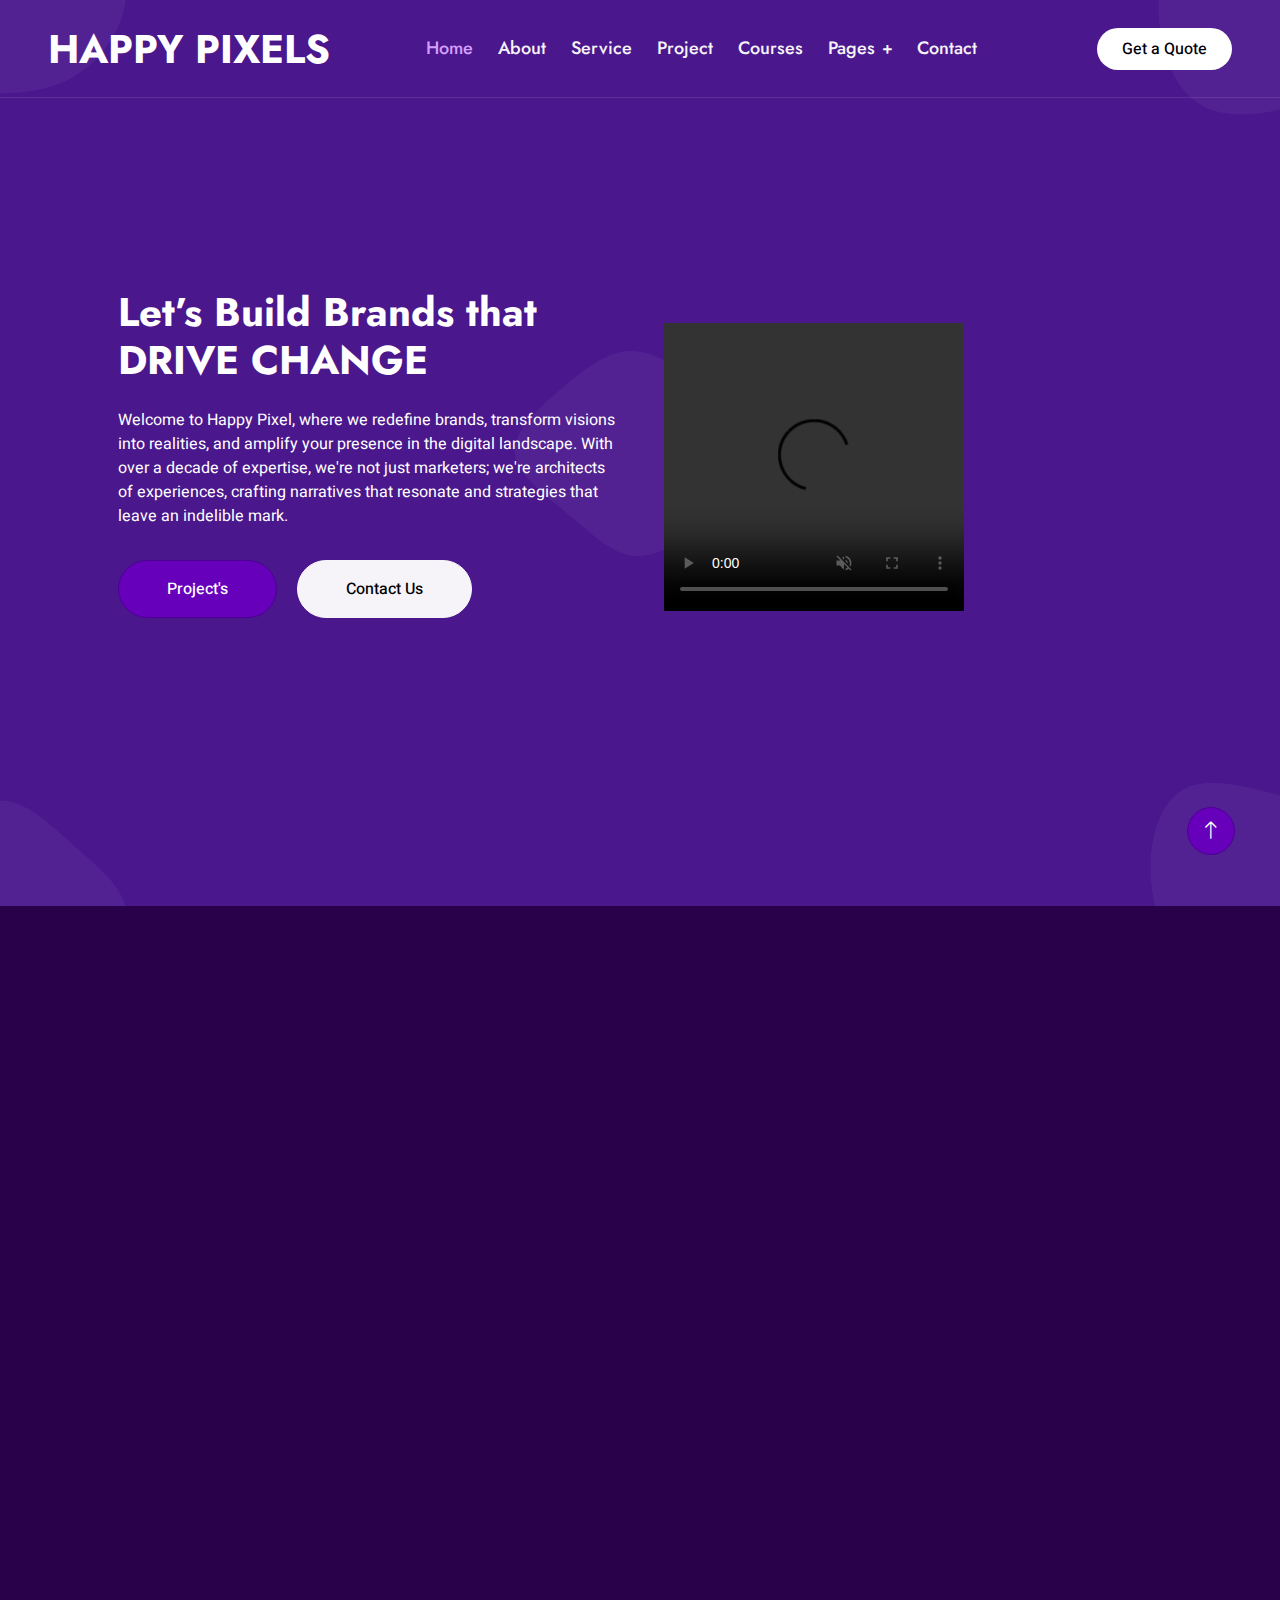
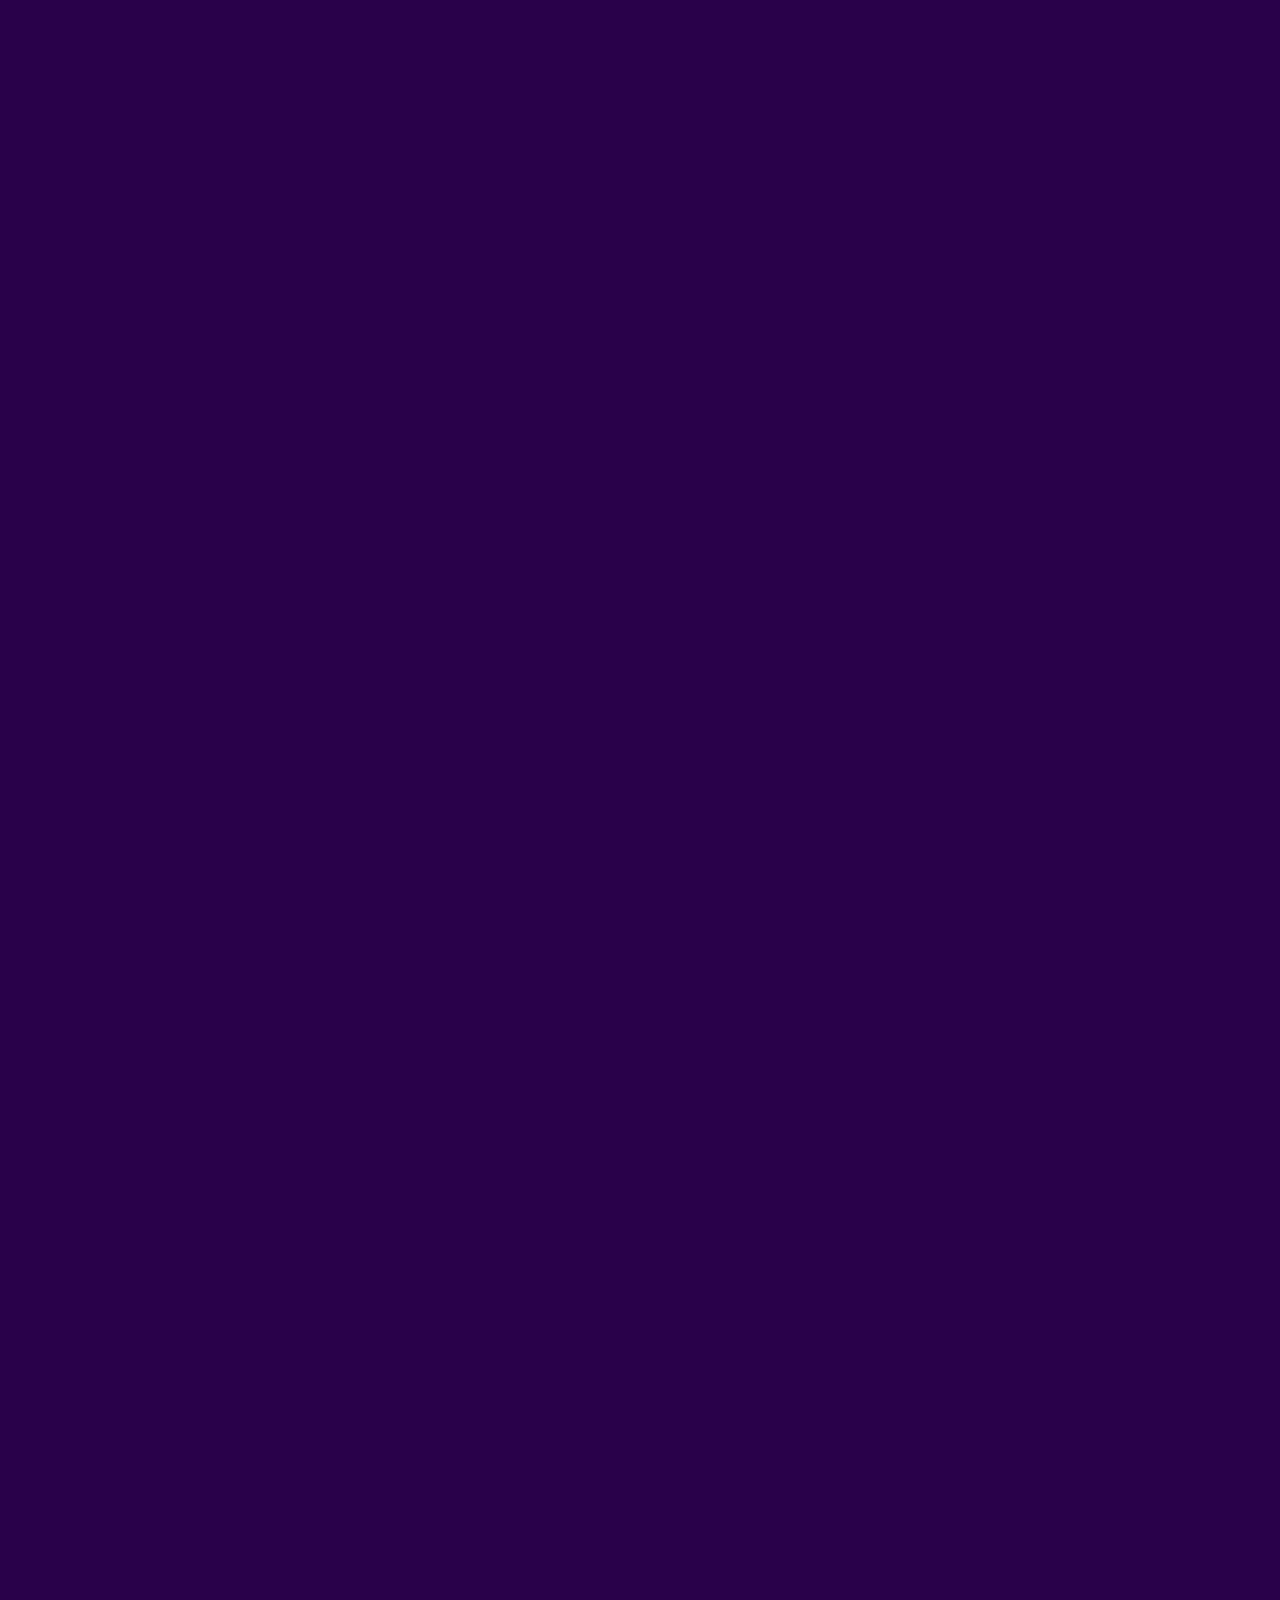
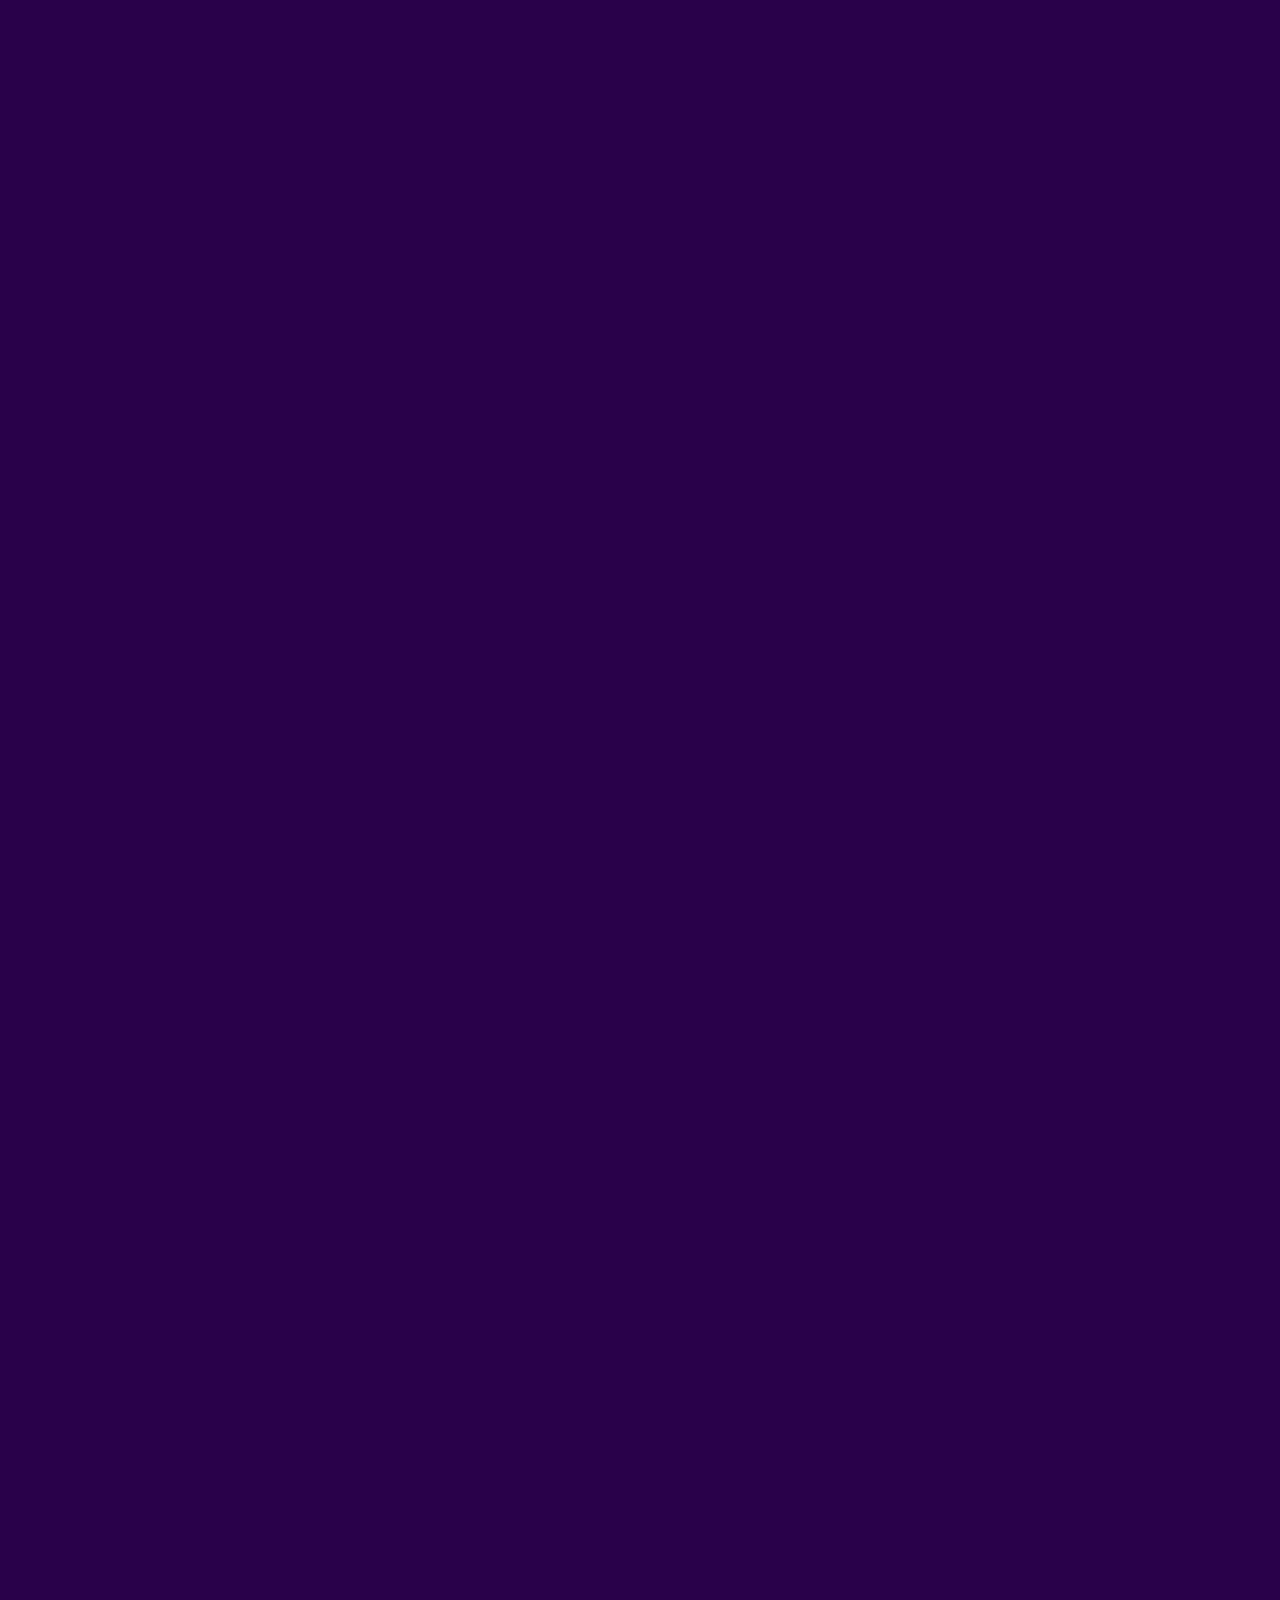
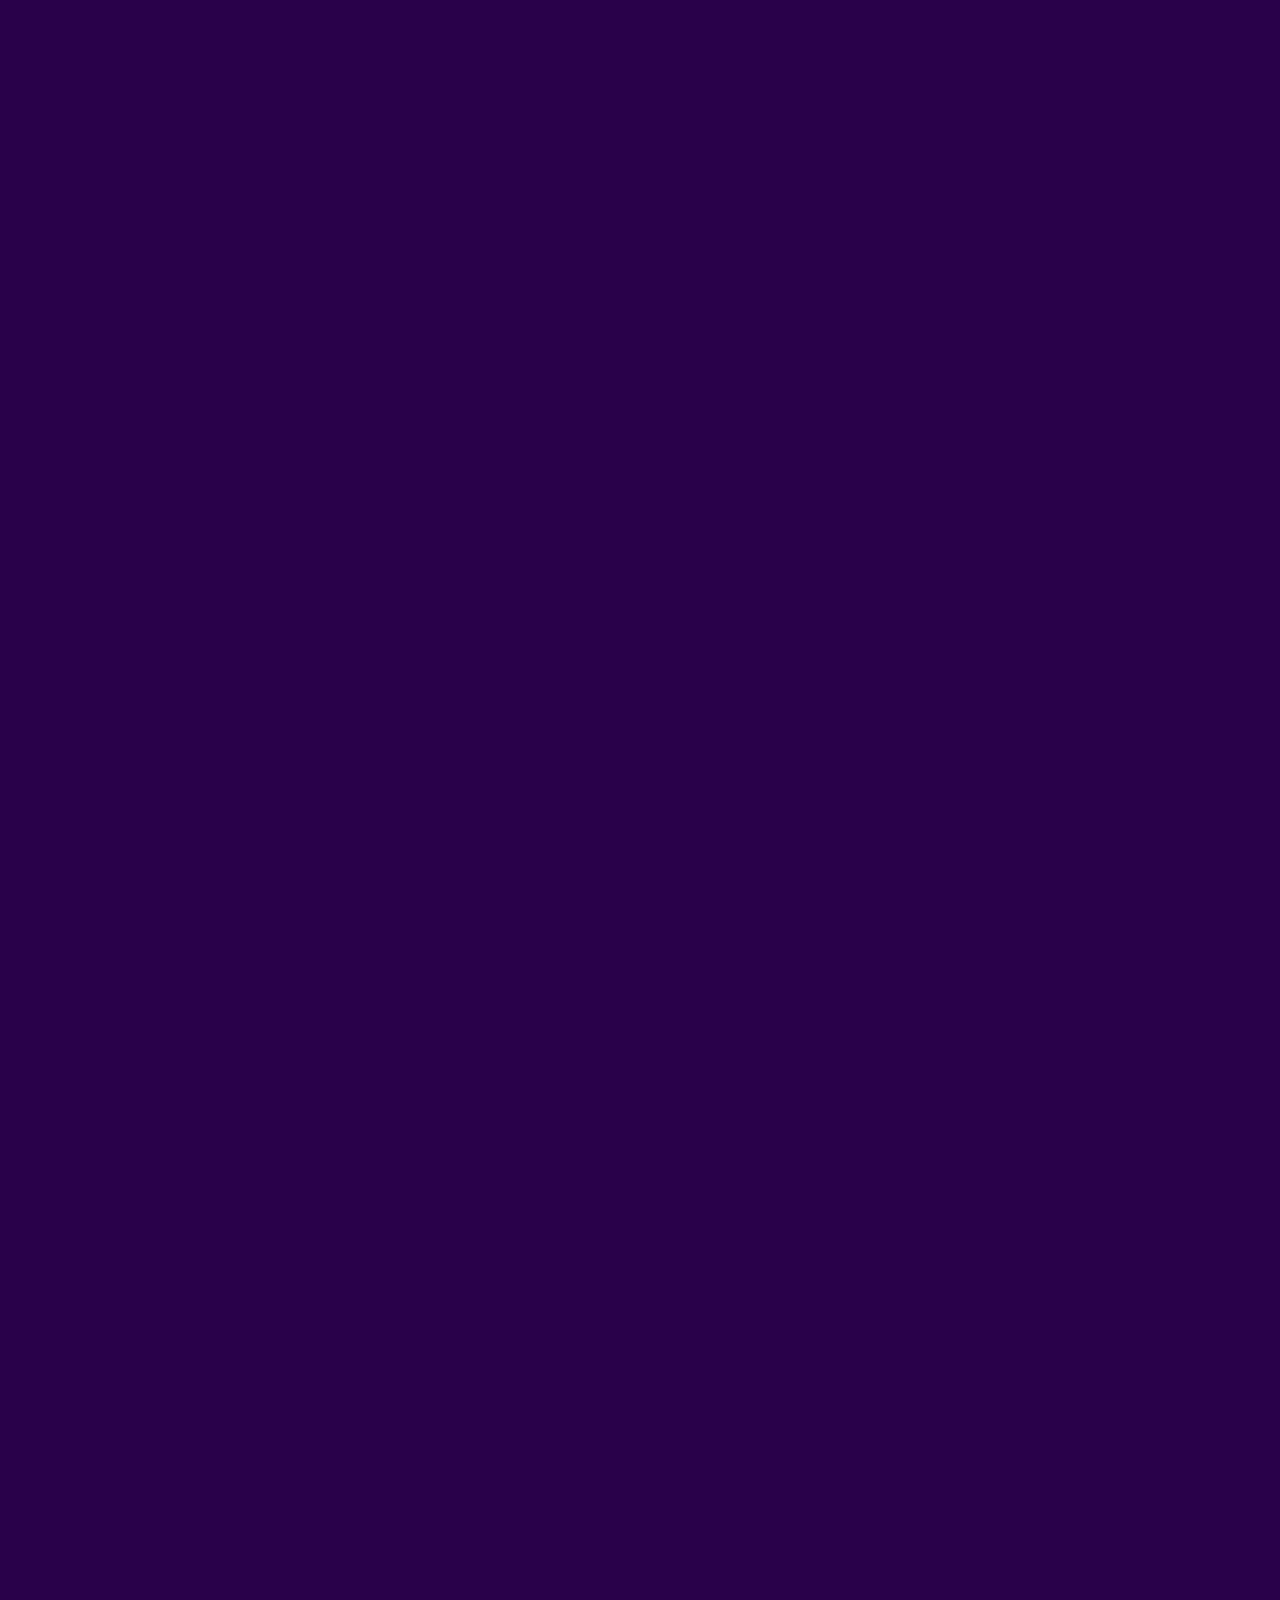
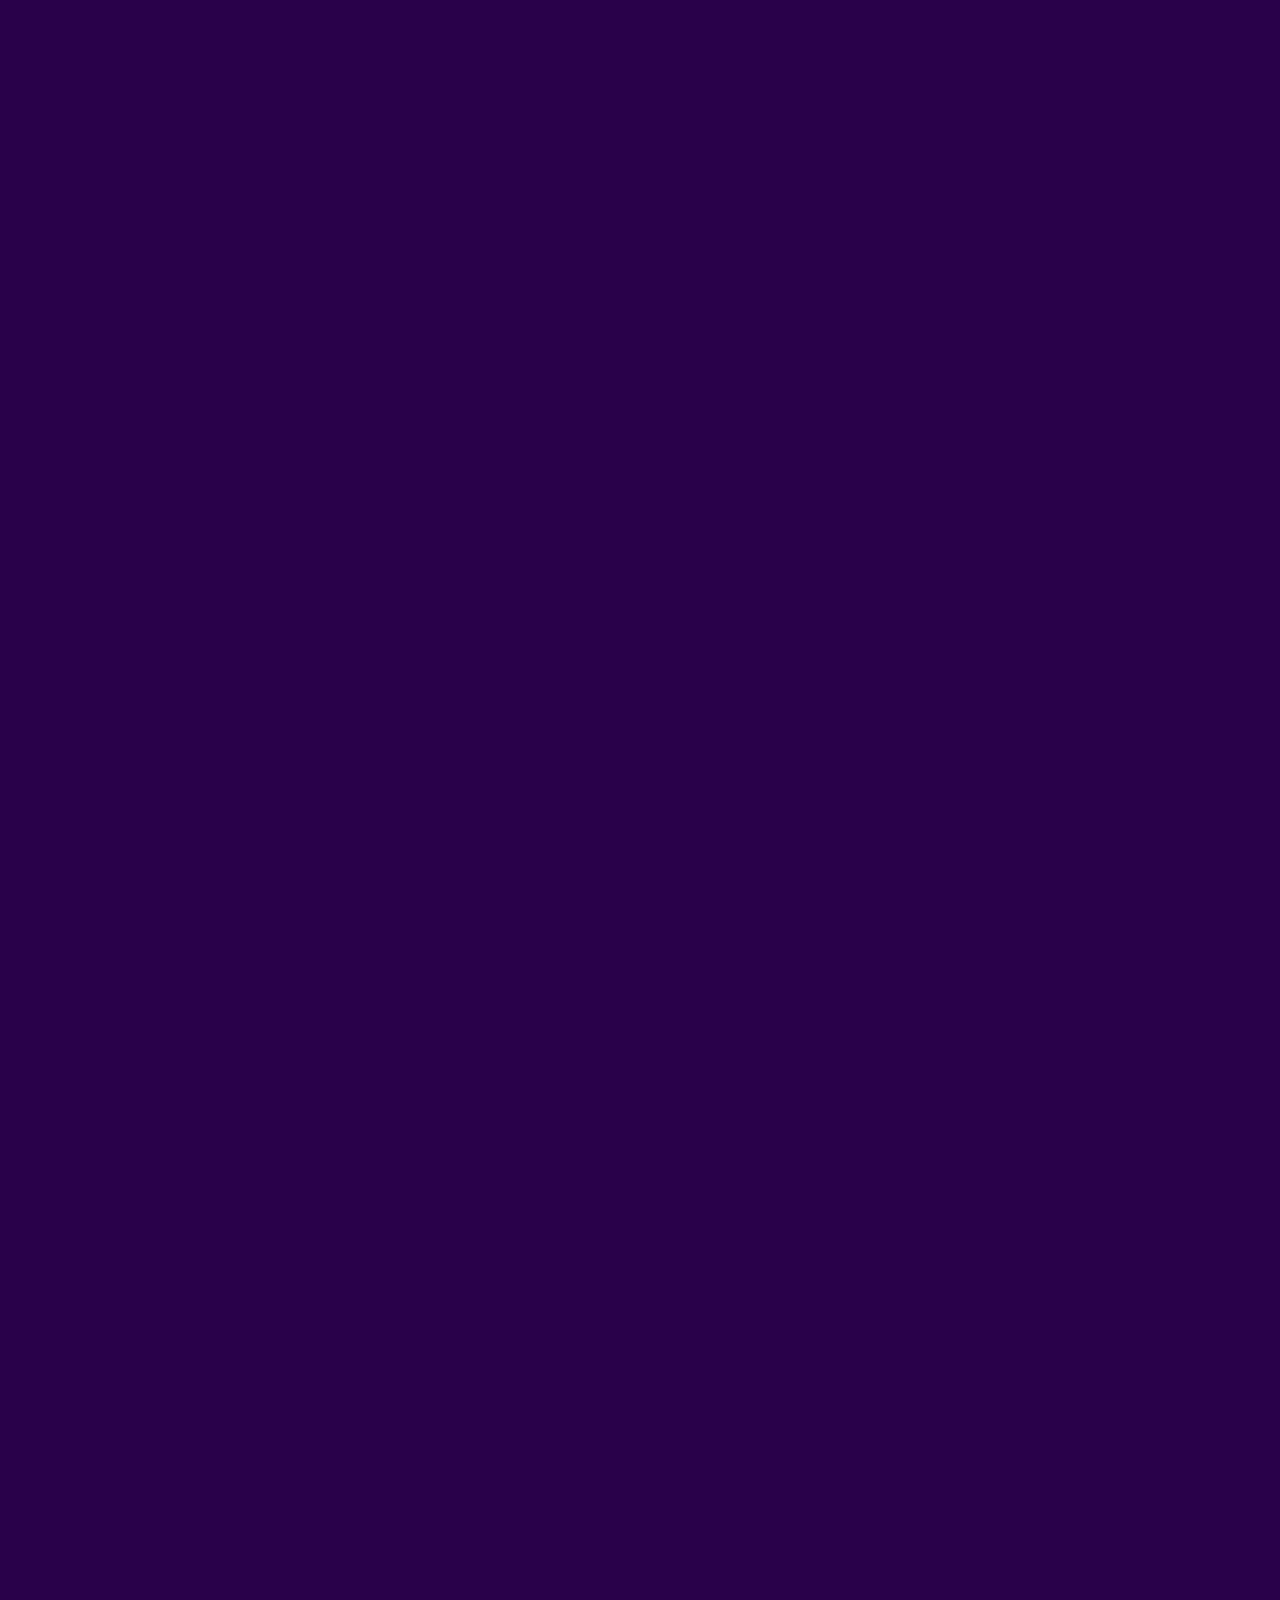
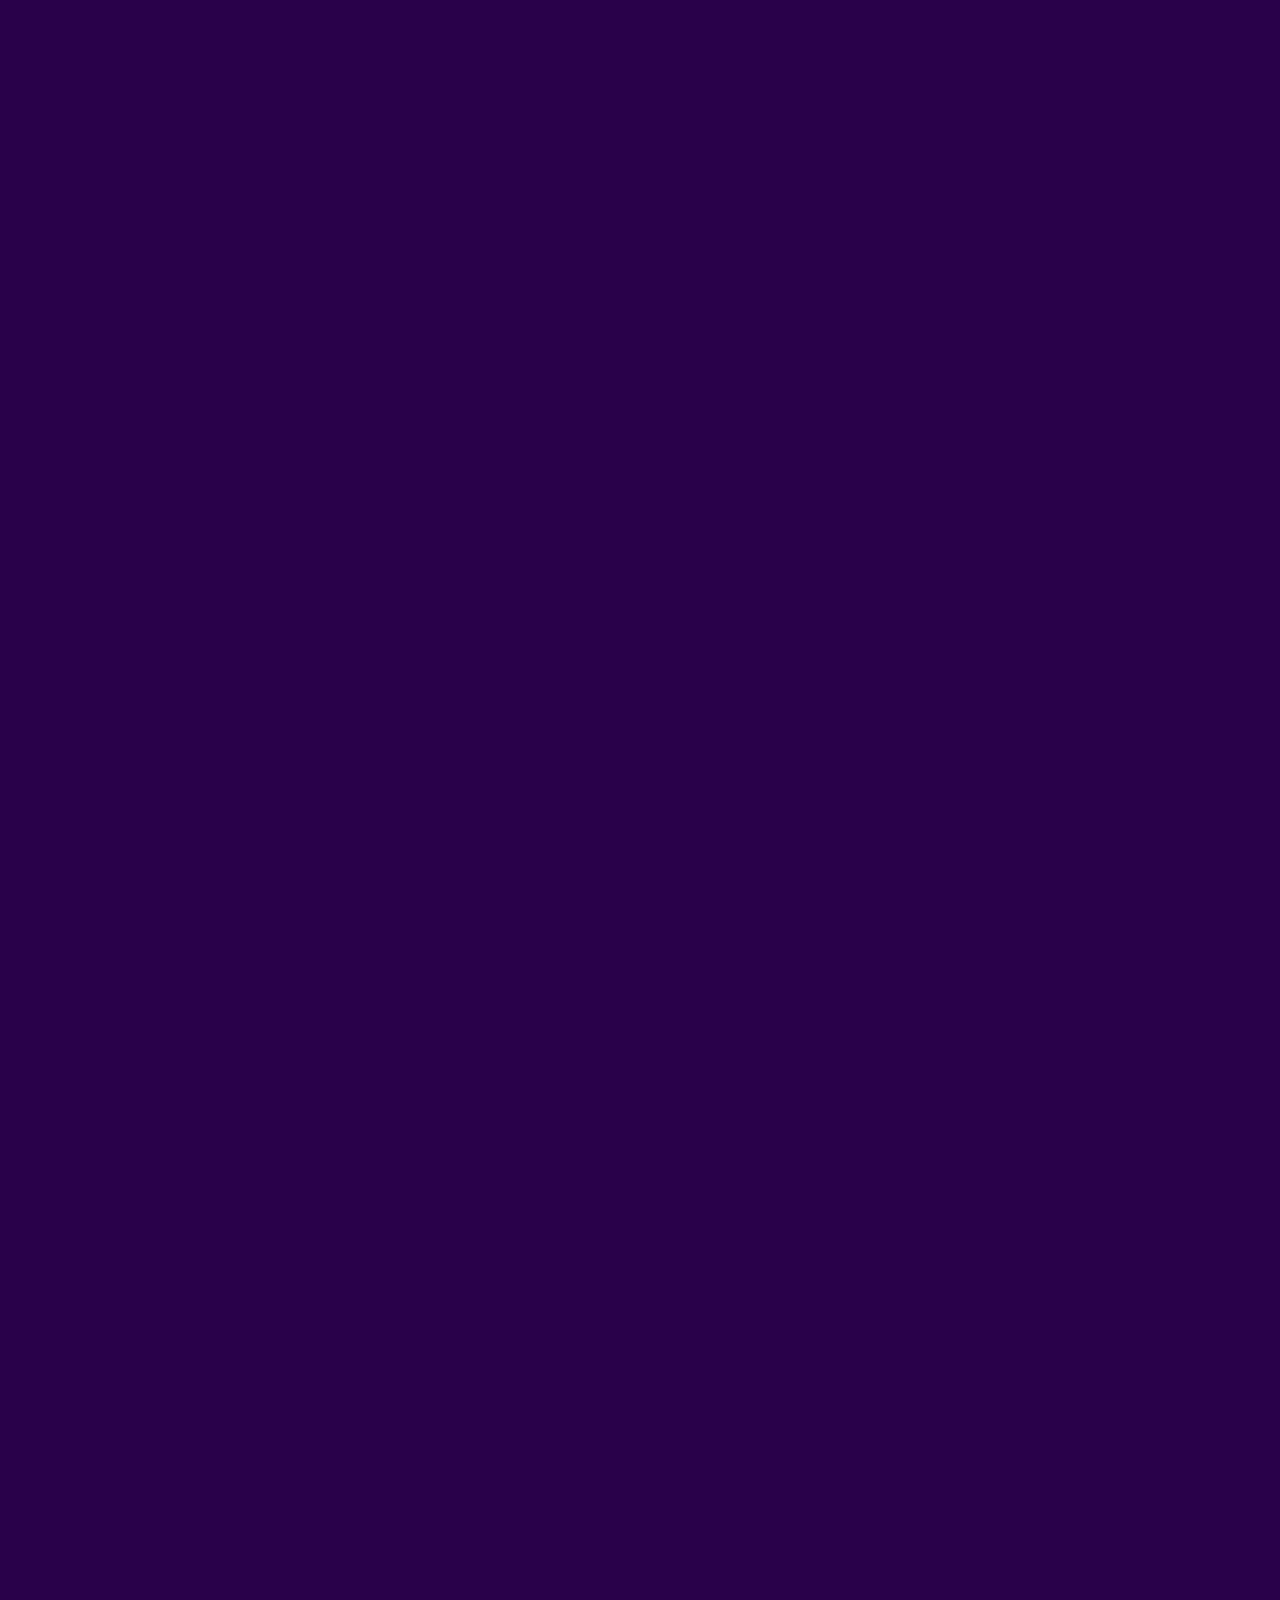
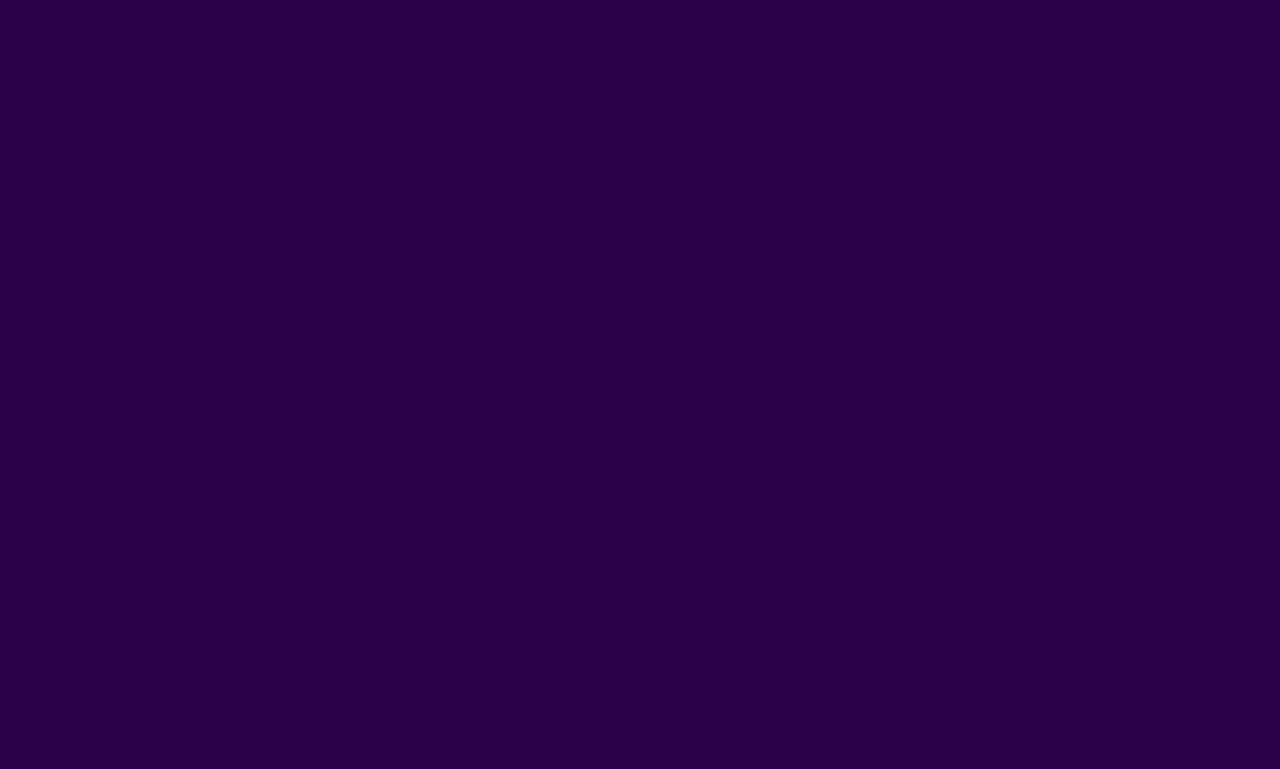
==== commit 80654a5b: "vc" ====
--- a/index.html
+++ b/index.html
@@ -68,7 +68,7 @@
                                 <!-- <a href="404.html" class="dropdown-item">Courses</a> -->
                                 <a href="team.html" class="dropdown-item">Our Team</a>
                                 <a href="testimonial.html" class="dropdown-item">Testimonial</a>
-                                
+
                             </div>
                         </div>
                         <a href="contact.html" class="nav-item nav-link">Contact</a>
@@ -78,23 +78,40 @@
             </nav>
 
             <div class="container-xxl bg-primary hero-header">
+
                 <div class="container px-lg-5">
+
                     <div class="row g-5 align-items-end">
                         <div class="col-lg-6 text-center text-lg-start">
-                            <h1 class="text-white mb-4 animated slideInDown">Transforming Ideas into Visual
-                                Masterpieces: Your Graphic Design Partner</h1>
-                            <p class="text-white pb-3 animated slideInDown">Welcome to Happy Pixel, where innovation and
-                                design converge to elevate your brand presence. With over a decade of experience, we've
-                                honed our craft in delivering exceptional graphic design solutions tailored to your
-                                unique vision and business needs.</p>
+                            <h1 class="text-white mb-4 animated slideInDown">Let’s Build Brands that DRIVE CHANGE</h1>
+                            <!-- <h1 class="text-white mb-4 animated slideInDown">Crafting Brilliance, Leaving a Mark: Your Gateway to Unparalleled Marketing & Branding Excellence.</h1> -->
+                            <p class="text-white pb-3 animated slideInDown">Welcome to Happy Pixel, where we redefine
+                                brands, transform visions into realities, and amplify your presence in the digital
+                                landscape. With over a decade of expertise, we're not just marketers; we're architects
+                                of experiences, crafting narratives that resonate and strategies that leave an indelible
+                                mark.</p>
                             <a href="#project"
                                 class="btn btn-secondary py-sm-3 px-sm-5 rounded-pill me-3 animated slideInLeft">Project's</a>
                             <a href="#contact"
                                 class="btn btn-light py-sm-3 px-sm-5 rounded-pill animated slideInRight">Contact
                                 Us</a>
                         </div>
-                        <div class="col-lg-6 text-center text-lg-start">
-                            <img class="img-fluid animated zoomIn" src="img/hero.png" alt="">
+                        <div class="col-lg-6 text-center text-lg-start div-hero-video">
+
+
+                            <video muted autoplay loop id="myVideo" class="hero-video" id="videoPlayer"
+                                controls="controls">
+                                <source src="HERO-VIDEO-HP.mp4" type="video/mp4">
+                            </video>
+
+                            <!-- <video autoplay muted loop id="myVideo">
+                                <source src="https://player.vimeo.com/external/352012012.sd.mp4?s=7b6f82678265a4c6c75831a304e781a28fd40469&profile_id=164&oauth2_token_id=57447761" type="video/mp4">
+                            </video> -->
+
+
+
+                            <!-- <img  src="/img/home/Content Creator for Digital Marketing.gif" alt=""> -->
+
                             <!-- <img class="img-fluid animated zoomIn" src="img/hero.png" alt=""> -->
                         </div>
                     </div>
@@ -111,29 +128,35 @@
                     <div class="col-lg-4 wow fadeInUp" data-wow-delay="0.1s">
                         <div class="feature-item bg-light rounded text-center p-4">
                             <i class="fa fa-3x fa-mail-bulk text-primary mb-4"></i>
-                            <h5 class="mb-3">Design</h5>
-                            <p class="m-0">Design is the heartbeat of our creative journey. It's not just about
-                                aesthetics; it's about telling a compelling story through visual elements. </p>
+                            <h5 class="mb-3">Branding</h5>
+                            <p class="m-0">We believe that a brand is more than a logo; it's a unique story waiting to
+                                be told. Our seasoned team of creative experts collaborates with you to craft a
+                                distinctive brand identity that not only captures the essence of your business but
+                                resonates with your target audience </p>
                         </div>
                     </div>
                     <div class="col-lg-4 wow fadeInUp" data-wow-delay="0.3s">
                         <div class="feature-item bg-light rounded text-center p-4">
+                            <i class="fa fa-3x fa-search text-primary mb-4"></i>
+                            <!-- <i class="fa fa-3x fa-laptop-code text-primary mb-4"></i> -->
+                            <!-- <i class="fa fa-3x fa-solid fa-pen-nib text-primary mb-4"></i> -->
+                            <h5 class="mb-3">Marketing</h5>
+                            <p class="m-0">We understand that effective marketing goes beyond promotion – it's about
+                                creating meaningful connections. Our seasoned marketing professionals leverage
+                                cutting-edge tactics to captivate your audience, foster engagement, and drive
+                                conversions.</p>
+                        </div>
+                    </div>
+                    <div class="col-lg-4 wow fadeInUp" data-wow-delay="0.5s">
+                        <div class="feature-item bg-light rounded text-center p-4">
+                            <i class="fa fa-3x fa-solid fa-pen-nib text-primary mb-4"></i>
+                            <!-- <i class="fa fa-3x fa-solid fa-camera-retro text-primary mb-4"></i> -->
                             <!-- <i class="fa fa-3x fa-search text-primary mb-4"></i> -->
                             <!-- <i class="fa fa-3x fa-laptop-code text-primary mb-4"></i> -->
-                            <i class="fa fa-3x fa-solid fa-pen-nib text-primary mb-4"></i>
-                            <h5 class="mb-3">Editing</h5>
-                            <p class="m-0">Precision meets playfulness at Happy Pixel's editing hub. Our meticulous
-                                editing team doesn't just refine; they sculpt perfection</p>
-                        </div>
-                    </div>
-                    <div class="col-lg-4 wow fadeInUp" data-wow-delay="0.5s">
-                        <div class="feature-item bg-light rounded text-center p-4">
-                            <i class="fa fa-3x fa-solid fa-camera-retro text-primary mb-4"></i>
-                            <!-- <i class="fa fa-3x fa-search text-primary mb-4"></i> -->
-                            <!-- <i class="fa fa-3x fa-laptop-code text-primary mb-4"></i> -->
-                            <h5 class="mb-3">Photography</h5>
-                            <p class="m-0">Through the lens of Happy Pixel, moments become magic. From corporate
-                                elegance to product poetry, our lens sees beyond visuals, aiming to evoke emotions.</p>
+                            <h5 class="mb-3">Graphic Design</h5>
+                            <p class="m-0">We believe in the transformative power of visuals. Our skilled design team
+                                brings your ideas to life, creating compelling graphics that not only capture attention
+                                but also convey your brand's unique personality.</p>
                         </div>
                     </div>
                 </div>
@@ -148,34 +171,34 @@
                 <div class="row g-5 align-items-center">
                     <div class="col-lg-6 wow fadeInUp" data-wow-delay="0.1s">
                         <p class="section-title text-secondary">About Us<span></span></p>
-                        <h1 class="mb-5">#1 Graphic solution with 5 years of experience</h1>
-                        <p class="mb-4">At Happy Pixel , our mission is to elevate brands through captivating design
-                            solutions. We believe that design is not merely about aesthetics but a strategic tool that
-                            communicates identity and values. Our commitment is to translate your vision into compelling
-                            visual narratives that leave a lasting impression.</p>
+                        <h1 class="mb-5">#1 Branding solution with 5 years of experience</h1>
+                        <p class="mb-4">Welcome to Happy Pixel, where brands come to life through the art of
+                            storytelling and strategic design. With a legacy of over half a decade, we are not just
+                            brand architects; we are storytellers, weaving narratives that resonate and create a lasting
+                            impact.</p>
+                        <div class="skill mb-4">
+                            <div class="d-flex justify-content-between">
+                                <p class="mb-2">Branding</p>
+                                <p class="mb-2">99%</p>
+                            </div>
+                            <div class="progress">
+                                <div class="progress-bar bg-primary" role="progressbar" aria-valuenow="99"
+                                    aria-valuemin="0" aria-valuemax="100"></div>
+                            </div>
+                        </div>
+                        <div class="skill mb-4">
+                            <div class="d-flex justify-content-between">
+                                <p class="mb-2">Marketing</p>
+                                <p class="mb-2">98%</p>
+                            </div>
+                            <div class="progress">
+                                <div class="progress-bar bg-secondary" role="progressbar" aria-valuenow="98"
+                                    aria-valuemin="0" aria-valuemax="100"></div>
+                            </div>
+                        </div>
                         <div class="skill mb-4">
                             <div class="d-flex justify-content-between">
                                 <p class="mb-2">Design</p>
-                                <p class="mb-2">99%</p>
-                            </div>
-                            <div class="progress">
-                                <div class="progress-bar bg-primary" role="progressbar" aria-valuenow="99"
-                                    aria-valuemin="0" aria-valuemax="100"></div>
-                            </div>
-                        </div>
-                        <div class="skill mb-4">
-                            <div class="d-flex justify-content-between">
-                                <p class="mb-2">Editing</p>
-                                <p class="mb-2">98%</p>
-                            </div>
-                            <div class="progress">
-                                <div class="progress-bar bg-secondary" role="progressbar" aria-valuenow="98"
-                                    aria-valuemin="0" aria-valuemax="100"></div>
-                            </div>
-                        </div>
-                        <div class="skill mb-4">
-                            <div class="d-flex justify-content-between">
-                                <p class="mb-2">Photography</p>
                                 <p class="mb-2">95%</p>
                             </div>
                             <div class="progress">
@@ -186,7 +209,7 @@
                         <a href="#project" class="btn btn-primary py-sm-3 px-sm-5 rounded-pill mt-3">Portfolio</a>
                     </div>
                     <div class="col-lg-6">
-                        <img class="img-fluid wow zoomIn" data-wow-delay="0.5s" src="img/about.png">
+                        <img class="img-fluid wow zoomIn" data-wow-delay="0.5s" src="img/about-ashu.jpg">
                     </div>
                 </div>
             </div>
@@ -266,12 +289,14 @@
                                 <!-- <i class="fa fa-2x fa-solid fa-crop"></i> -->
 
 
-                                <i class="fa fa-laptop-code fa-2x"></i>
-                            </div>
-                            <h5 class="mb-3">Editing</h5>
-                            <p class="m-0">Ensure perfection in every detail with our editing services. From refining
-                                written content for clarity to enhancing the visual appeal of images, we provide
-                                meticulous attention to ensure your materials shine.</p>
+                                <!-- <i class="fa fa-laptop-code fa-2x"></i> -->
+                                <i class="fa fa-search fa-2x"></i>
+                            </div>
+                            <h5 class="mb-3">Marketing</h5>
+                            <p class="m-0">Our approach to marketing is a blend of creativity and strategy. We dive deep
+                                into understanding your business objectives, target audience, and industry landscape,
+                                allowing us to develop campaigns that not only stand out but also resonate with your
+                                audience.</p>
                             <a class="btn btn-square" href="/contact.html"><i class="fa fa-arrow-right"></i></a>
                         </div>
                     </div>
@@ -308,7 +333,7 @@
 
                                 <i class="fab fa-facebook-f fa-2x"></i>
                             </div>
-                            <h5 class="mb-3">Social Media Graphics</h5>
+                            <h5 class="mb-3">Social Media Management</h5>
                             <p class="m-0">Enhance your social media presence with our specialized graphics and content
                                 creation services. We design eye-catching visuals and engaging content that align with
                                 your brand, helping you make a lasting impact in the digital landscape.</p>
@@ -325,18 +350,25 @@
         <div class="container-xxl bg-primary newsletter py-5 wow fadeInUp" data-wow-delay="0.1s">
             <div class="container py-5 px-lg-5">
                 <div class="row justify-content-center">
+
                     <div class="col-lg-7 text-center">
+
                         <p class="section-title text-white justify-content-center"><span></span>Newsletter<span></span>
                         </p>
+
                         <h1 class="text-center text-white mb-4">Stay Always In Touch</h1>
                         <p class="text-white mb-4">Stay connected with the latest trends, design insights, and exclusive
                             offers from Happy Pixel. Subscribe to our newsletter and join a community passionate about
                             creativity and innovation.</p>
+
                         <div class="position-relative w-100 mt-3">
-                            <input class="form-control border-0 rounded-pill w-100 ps-4 pe-5" type="text"
-                                placeholder="Enter Your Email" style="height: 48px;">
+
+                            <input name="newsletter" class="form-control border-0 rounded-pill w-100 ps-4 pe-5"
+                                type="text" placeholder="Enter Your Email" style="height: 48px;">
+
                             <button type="button" class="btn shadow-none position-absolute top-0 end-0 mt-1 me-2"><i
                                     class="fa fa-paper-plane text-primary fs-4"></i></button>
+
                         </div>
                     </div>
                 </div>
@@ -367,6 +399,7 @@
                             <li class="mx-2" data-filter=".first">Web Design</li>
                             <li class="mx-2" data-filter=".second">Graphic Design</li>
                             <li class="mx-2" data-filter=".third">Logo Design</li>
+                            <li class="mx-2" data-filter=".fourth">Branding </li>
                         </ul>
                     </div>
                 </div>
@@ -376,14 +409,16 @@
                     <!-- first  -->
 
                     <div class="col-lg-4 col-md-6 portfolio-item first wow fadeInUp" data-wow-delay="0.3s">
+
                         <div class="rounded overflow-hidden">
                             <div class="position-relative overflow-hidden ">
                                 <img class="img-fluid w-100" src="img/services/web-design/1.webp" alt="">
                                 <div class="portfolio-overlay">
-                                    <a class="btn btn-square btn-outline-light mx-1" href="img/services/web-design/1.webp"
-                                        data-lightbox="portfolio"><i class="fa fa-eye"></i></a>
-                                    <a class="btn btn-square btn-outline-light mx-1"target="_blank" href="img/services/web-design/1.webp"><i
-                                            class="fa fa-link"></i></a>
+                                    <a class="btn btn-square btn-outline-light mx-1"
+                                        href="img/services/web-design/1.webp" data-lightbox="portfolio"><i
+                                            class="fa fa-eye"></i></a>
+                                    <a class="btn btn-square btn-outline-light mx-1" target="_blank"
+                                        href="img/services/web-design/1.webp"><i class="fa fa-link"></i></a>
                                 </div>
                             </div>
                             <div class="bg-light p-4">
@@ -391,17 +426,20 @@
                                 <h5 class="lh-base mb-0">Digital Agency Website Design And Development</a>
                             </div>
                         </div>
+
                     </div>
 
                     <div class="col-lg-4 col-md-6 portfolio-item first wow fadeInUp" data-wow-delay="0.5s">
+
                         <div class="rounded overflow-hidden">
                             <div class="position-relative overflow-hidden">
                                 <img class="img-fluid w-100" src="img/services/web-design/2.webp" alt="">
                                 <div class="portfolio-overlay">
-                                    <a class="btn btn-square btn-outline-light mx-1" href="img/services/web-design/2.webp"
-                                        data-lightbox="portfolio"><i class="fa fa-eye"></i></a>
-                                    <a class="btn btn-square btn-outline-light mx-1"target="_blank" href="img/services/web-design/2.webp"><i
-                                            class="fa fa-link"></i></a>
+                                    <a class="btn btn-square btn-outline-light mx-1"
+                                        href="img/services/web-design/2.webp" data-lightbox="portfolio"><i
+                                            class="fa fa-eye"></i></a>
+                                    <a class="btn btn-square btn-outline-light mx-1" target="_blank"
+                                        href="img/services/web-design/2.webp"><i class="fa fa-link"></i></a>
                                 </div>
                             </div>
                             <div class="bg-light p-4">
@@ -409,17 +447,20 @@
                                 <h5 class="lh-base mb-0">Digital Agency Website Design And Development</a>
                             </div>
                         </div>
+
                     </div>
 
                     <div class="col-lg-4 col-md-6 portfolio-item first wow fadeInUp" data-wow-delay="0.1s">
+
                         <div class="rounded overflow-hidden">
                             <div class="position-relative overflow-hidden">
                                 <img class="img-fluid w-100" src="img/services/web-design/3.webp" alt="">
                                 <div class="portfolio-overlay">
-                                    <a class="btn btn-square btn-outline-light mx-1" href="img/services/web-design/3.webp"
-                                        data-lightbox="portfolio"><i class="fa fa-eye"></i></a>
-                                    <a class="btn btn-square btn-outline-light mx-1" target="_blank" href="img/services/web-design/3.webp"><i
-                                            class="fa fa-link"></i></a>
+                                    <a class="btn btn-square btn-outline-light mx-1"
+                                        href="img/services/web-design/3.webp" data-lightbox="portfolio"><i
+                                            class="fa fa-eye"></i></a>
+                                    <a class="btn btn-square btn-outline-light mx-1" target="_blank"
+                                        href="img/services/web-design/3.webp"><i class="fa fa-link"></i></a>
                                 </div>
                             </div>
                             <div class="bg-light p-4">
@@ -427,6 +468,7 @@
                                 <h5 class="lh-base mb-0">Digital Agency Website Design And Development</a>
                             </div>
                         </div>
+
                     </div>
 
                     <!-- second  -->
@@ -436,10 +478,11 @@
                             <div class="position-relative overflow-hidden">
                                 <img class="img-fluid w-100" src="img/services/graphic-design/1.webp" alt="">
                                 <div class="portfolio-overlay">
-                                    <a class="btn btn-square btn-outline-light mx-1" href="img/services/graphic-design/1.webp"
-                                        data-lightbox="portfolio"><i class="fa fa-eye"></i></a>
-                                    <a class="btn btn-square btn-outline-light mx-1" target="_blank" href="img/services/graphic-design/1.webp"><i
-                                            class="fa fa-link"></i></a>
+                                    <a class="btn btn-square btn-outline-light mx-1"
+                                        href="img/services/graphic-design/1.webp" data-lightbox="portfolio"><i
+                                            class="fa fa-eye"></i></a>
+                                    <a class="btn btn-square btn-outline-light mx-1" target="_blank"
+                                        href="img/services/graphic-design/1.webp"><i class="fa fa-link"></i></a>
                                 </div>
                             </div>
                             <div class="bg-light p-4">
@@ -456,10 +499,11 @@
                             <div class="position-relative overflow-hidden">
                                 <img class="img-fluid w-100" src="img/services/graphic-design/4.webp" alt="">
                                 <div class="portfolio-overlay">
-                                    <a class="btn btn-square btn-outline-light mx-1" href="img/services/graphic-design/4.webp"
-                                        data-lightbox="portfolio"><i class="fa fa-eye"></i></a>
-                                    <a class="btn btn-square btn-outline-light mx-1" target="_blank" href="img/services/graphic-design/4.webp"><i
-                                            class="fa fa-link"></i></a>
+                                    <a class="btn btn-square btn-outline-light mx-1"
+                                        href="img/services/graphic-design/4.webp" data-lightbox="portfolio"><i
+                                            class="fa fa-eye"></i></a>
+                                    <a class="btn btn-square btn-outline-light mx-1" target="_blank"
+                                        href="img/services/graphic-design/4.webp"><i class="fa fa-link"></i></a>
                                 </div>
                             </div>
                             <div class="bg-light p-4">
@@ -475,10 +519,11 @@
                             <div class="position-relative overflow-hidden">
                                 <img class="img-fluid w-100" src="img/services/graphic-design/3.webp" alt="">
                                 <div class="portfolio-overlay">
-                                    <a class="btn btn-square btn-outline-light mx-1" href="img/services/graphic-design/3.webp"
-                                        data-lightbox="portfolio"><i class="fa fa-eye"></i></a>
-                                    <a class="btn btn-square btn-outline-light mx-1" target="_blank" href="img/services/graphic-design/3.webp"><i
-                                            class="fa fa-link"></i></a>
+                                    <a class="btn btn-square btn-outline-light mx-1"
+                                        href="img/services/graphic-design/3.webp" data-lightbox="portfolio"><i
+                                            class="fa fa-eye"></i></a>
+                                    <a class="btn btn-square btn-outline-light mx-1" target="_blank"
+                                        href="img/services/graphic-design/3.webp"><i class="fa fa-link"></i></a>
                                 </div>
                             </div>
                             <div class="bg-light p-4">
@@ -495,9 +540,11 @@
                             <div class="position-relative overflow-hidden">
                                 <img class="img-fluid w-100" src="img/services/logo_design/1.jpg" alt="">
                                 <div class="portfolio-overlay">
-                                    <a class="btn btn-square btn-outline-light mx-1" href="img/services/logo_design/1.jpg" data-lightbox="portfolio"><i class="fa fa-eye"></i></a>
-                                    <a class="btn btn-square btn-outline-light mx-1" target="_blank" href="img/services/logo_design/1.jpg"><i
-                                            class="fa fa-link"></i></a>
+                                    <a class="btn btn-square btn-outline-light mx-1"
+                                        href="img/services/logo_design/1.jpg" data-lightbox="portfolio"><i
+                                            class="fa fa-eye"></i></a>
+                                    <a class="btn btn-square btn-outline-light mx-1" target="_blank"
+                                        href="img/services/logo_design/1.jpg"><i class="fa fa-link"></i></a>
                                 </div>
                             </div>
                             <div class="bg-light p-4">
@@ -512,10 +559,11 @@
                             <div class="position-relative overflow-hidden">
                                 <img class="img-fluid w-100" src="img/services/logo_design/3.jpg" alt="">
                                 <div class="portfolio-overlay">
-                                    <a class="btn btn-square btn-outline-light mx-1" href="img/services/logo_design/3.jpg"
-                                        data-lightbox="portfolio"><i class="fa fa-eye"></i></a>
-                                    <a class="btn btn-square btn-outline-light mx-1" target="_blank" href="img/services/logo_design/3.jpg"><i
-                                            class="fa fa-link"></i></a>
+                                    <a class="btn btn-square btn-outline-light mx-1"
+                                        href="img/services/logo_design/3.jpg" data-lightbox="portfolio"><i
+                                            class="fa fa-eye"></i></a>
+                                    <a class="btn btn-square btn-outline-light mx-1" target="_blank"
+                                        href="img/services/logo_design/3.jpg"><i class="fa fa-link"></i></a>
                                 </div>
                             </div>
                             <div class="bg-light p-4">
@@ -530,15 +578,55 @@
                             <div class="position-relative overflow-hidden">
                                 <img class="img-fluid w-100" src="img/services/logo_design/4.jpg" alt="">
                                 <div class="portfolio-overlay">
-                                    <a class="btn btn-square btn-outline-light mx-1" href="img/services/logo_design/4.jpg"
-                                        data-lightbox="portfolio"><i class="fa fa-eye"></i></a>
-                                    <a class="btn btn-square btn-outline-light mx-1" target="_blank" href="img/services/logo_design/4.jpg"><i
-                                            class="fa fa-link"></i></a>
+                                    <a class="btn btn-square btn-outline-light mx-1"
+                                        href="img/services/logo_design/4.jpg" data-lightbox="portfolio"><i
+                                            class="fa fa-eye"></i></a>
+                                    <a class="btn btn-square btn-outline-light mx-1" target="_blank"
+                                        href="img/services/logo_design/4.jpg"><i class="fa fa-link"></i></a>
                                 </div>
                             </div>
                             <div class="bg-light p-4">
                                 <p class="text-primary fw-medium mb-2">Logo Design</p>
                                 <h5 class="lh-base mb-0">Digital Agency Website Design And Development</a>
+                            </div>
+                        </div>
+                    </div>
+
+                    <!-- fourth -->
+                    <div class="col-lg-4 col-md-6 portfolio-item fourth wow fadeInUp" data-wow-delay="0.1s">
+                        <div class="rounded overflow-hidden">
+                            <div class="position-relative overflow-hidden">
+                                <img class="img-fluid w-100" src="img/services/branding/branding1.jpg" alt="">
+                                <div class="portfolio-overlay">
+                                    <a class="btn btn-square btn-outline-light mx-1"
+                                        href="img/services/branding/branding1.jpg" data-lightbox="portfolio"><i
+                                            class="fa fa-eye"></i></a>
+                                    <a class="btn btn-square btn-outline-light mx-1" target="_blank"
+                                        href="img/services/branding/branding1.jpg"><i class="fa fa-link"></i></a>
+                                </div>
+                            </div>
+                            <div class="bg-light p-4">
+                                <p class="text-primary fw-medium mb-2">Branding</p>
+                                <h5 class="lh-base mb-0">Branding of a Premium Brand</a>
+                            </div>
+                        </div>
+                    </div>
+
+                    <div class="col-lg-4 col-md-6 portfolio-item fourth wow fadeInUp" data-wow-delay="0.1s">
+                        <div class="rounded overflow-hidden">
+                            <div class="position-relative overflow-hidden">
+                                <img class="img-fluid w-100" src="img/services/branding/branding2.jpg" alt="">
+                                <div class="portfolio-overlay">
+                                    <a class="btn btn-square btn-outline-light mx-1"
+                                        href="img/services/branding/branding2.jpg" data-lightbox="portfolio"><i
+                                            class="fa fa-eye"></i></a>
+                                    <a class="btn btn-square btn-outline-light mx-1" target="_blank"
+                                        href="img/services/branding/branding2.jpg"><i class="fa fa-link"></i></a>
+                                </div>
+                            </div>
+                            <div class="bg-light p-4">
+                                <p class="text-primary fw-medium mb-2">Branding</p>
+                                <h5 class="lh-base mb-0">Branding of a Premium Brand</a>
                             </div>
                         </div>
                     </div>
@@ -557,7 +645,9 @@
                 <div class="owl-carousel testimonial-carousel">
 
                     <div class="testimonial-item bg-light rounded my-4">
-                        <p class="fs-5"><i class="fa fa-quote-left fa-4x text-primary mt-n4 me-3"></i>Revolutionized our brand with a distinctive logo, standout graphics, and compelling video edits. A true game-changer!</p>
+                        <p class="fs-5"><i class="fa fa-quote-left fa-4x text-primary mt-n4 me-3"></i>Revolutionized our
+                            brand with a distinctive logo, standout graphics, and compelling video edits. A true
+                            game-changer!</p>
                         <div class="d-flex align-items-center">
                             <img class="img-fluid flex-shrink-0 rounded-circle" src="img/testimonial-1.jpg"
                                 style="width: 65px; height: 65px;">
@@ -569,7 +659,9 @@
                     </div>
 
                     <div class="testimonial-item bg-light rounded my-4">
-                        <p class="fs-5"><i class="fa fa-quote-left fa-4x text-primary mt-n4 me-3"></i>Crafted a logo that sets us apart, graphics that resonate, and video edits that exude sophistication. Exceptional results!</p>
+                        <p class="fs-5"><i class="fa fa-quote-left fa-4x text-primary mt-n4 me-3"></i>Crafted a logo
+                            that sets us apart, graphics that resonate, and video edits that exude sophistication.
+                            Exceptional results!</p>
                         <div class="d-flex align-items-center">
                             <img class="img-fluid flex-shrink-0 rounded-circle" src="img/testimonial-2.jpg"
                                 style="width: 65px; height: 65px;">
@@ -581,7 +673,9 @@
                     </div>
 
                     <div class="testimonial-item bg-light rounded my-4">
-                        <p class="fs-5"><i class="fa fa-quote-left fa-4x text-primary mt-n4 me-3"></i>Collaboration delight! Captured our essence with a stunning logo, elevated graphics, and vibrant video edits. A trusted creative partner.</p>
+                        <p class="fs-5"><i class="fa fa-quote-left fa-4x text-primary mt-n4 me-3"></i>Collaboration
+                            delight! Captured our essence with a stunning logo, elevated graphics, and vibrant video
+                            edits. A trusted creative partner.</p>
                         <div class="d-flex align-items-center">
                             <img class="img-fluid flex-shrink-0 rounded-circle" src="img/testimonial-4.jpg"
                                 style="width: 65px; height: 65px;">
@@ -593,7 +687,9 @@
                     </div>
 
                     <div class="testimonial-item bg-light rounded my-4">
-                        <p class="fs-5"><i class="fa fa-quote-left fa-4x text-primary mt-n4 me-3"></i>Logo perfection, impressive graphics, and polished video edits. Highly recommended for professional and creative excellence!</p>
+                        <p class="fs-5"><i class="fa fa-quote-left fa-4x text-primary mt-n4 me-3"></i>Logo perfection,
+                            impressive graphics, and polished video edits. Highly recommended for professional and
+                            creative excellence!</p>
                         <div class="d-flex align-items-center">
                             <img class="img-fluid flex-shrink-0 rounded-circle" src="img/testimonial-3.jpg"
                                 style="width: 65px; height: 65px;">
@@ -605,7 +701,9 @@
                     </div>
 
                     <div class="testimonial-item bg-light rounded my-4">
-                        <p class="fs-5"><i class="fa fa-quote-left fa-4x text-primary mt-n4 me-3"></i>Nailed it with an identity-defining logo, visually striking graphics, and captivating video edits. Delighted with the results!</p>
+                        <p class="fs-5"><i class="fa fa-quote-left fa-4x text-primary mt-n4 me-3"></i>Nailed it with an
+                            identity-defining logo, visually striking graphics, and captivating video edits. Delighted
+                            with the results!</p>
                         <div class="d-flex align-items-center">
                             <img class="img-fluid flex-shrink-0 rounded-circle" src="img/testimonial-5.jpg"
                                 style="width: 65px; height: 65px;">
@@ -640,10 +738,15 @@
                                 <span>CEO & Founder</span>
                             </div>
                             <div class="d-flex justify-content-center p-4">
-                                <a class="btn btn-square mx-1" target="_blank" href="#"><i class="fab fa-facebook-f"></i></a>
-                                <a class="btn btn-square mx-1" target="_blank" href="#"><i class="fab fa-twitter"></i></a>
-                                <a class="btn btn-square mx-1" target="_blank" href="https://www.instagram.com/akhil.kashyap/"><i class="fab fa-instagram"></i></a>
-                                <a class="btn btn-square mx-1" target="_blank" href="https://www.linkedin.com/in/akhilkashyap29/"><i class="fab fa-linkedin-in"></i></a>
+                                <a class="btn btn-square mx-1" target="_blank" href="#"><i
+                                        class="fab fa-facebook-f"></i></a>
+                                <a class="btn btn-square mx-1" target="_blank" href="#"><i
+                                        class="fab fa-twitter"></i></a>
+                                <a class="btn btn-square mx-1" target="_blank"
+                                    href="https://www.instagram.com/akhil.kashyap/"><i class="fab fa-instagram"></i></a>
+                                <a class="btn btn-square mx-1" target="_blank"
+                                    href="https://www.linkedin.com/in/akhilkashyap29/"><i
+                                        class="fab fa-linkedin-in"></i></a>
                             </div>
                         </div>
                     </div>
@@ -656,10 +759,15 @@
                                 <span>Graphic Designer</span>
                             </div>
                             <div class="d-flex justify-content-center p-4">
-                                <a class="btn btn-square mx-1" target="_blank" href="#"><i class="fab fa-facebook-f"></i></a>
-                                <a class="btn btn-square mx-1" target="_blank" href="#"><i class="fab fa-twitter"></i></a>
-                                <a class="btn btn-square mx-1" target="_blank" href="https://www.instagram.com/akhil.kashyap/"><i class="fab fa-instagram"></i></a>
-                                <a class="btn btn-square mx-1" target="_blank" href="https://www.linkedin.com/in/akhilkashyap29/"><i class="fab fa-linkedin-in"></i></a>
+                                <a class="btn btn-square mx-1" target="_blank" href="#"><i
+                                        class="fab fa-facebook-f"></i></a>
+                                <a class="btn btn-square mx-1" target="_blank" href="#"><i
+                                        class="fab fa-twitter"></i></a>
+                                <a class="btn btn-square mx-1" target="_blank"
+                                    href="https://www.instagram.com/akhil.kashyap/"><i class="fab fa-instagram"></i></a>
+                                <a class="btn btn-square mx-1" target="_blank"
+                                    href="https://www.linkedin.com/in/akhilkashyap29/"><i
+                                        class="fab fa-linkedin-in"></i></a>
                             </div>
                         </div>
                     </div>
@@ -672,10 +780,15 @@
                                 <span>Web Designer</span>
                             </div>
                             <div class="d-flex justify-content-center p-4">
-                                <a class="btn btn-square mx-1" target="_blank" href="#"><i class="fab fa-facebook-f"></i></a>
-                                <a class="btn btn-square mx-1" target="_blank" href="#"><i class="fab fa-twitter"></i></a>
-                                <a class="btn btn-square mx-1" target="_blank" href="https://www.instagram.com/akhil.kashyap/"><i class="fab fa-instagram"></i></a>
-                                <a class="btn btn-square mx-1" target="_blank" href="https://www.linkedin.com/in/akhilkashyap29/"><i class="fab fa-linkedin-in"></i></a>
+                                <a class="btn btn-square mx-1" target="_blank" href="#"><i
+                                        class="fab fa-facebook-f"></i></a>
+                                <a class="btn btn-square mx-1" target="_blank" href="#"><i
+                                        class="fab fa-twitter"></i></a>
+                                <a class="btn btn-square mx-1" target="_blank"
+                                    href="https://www.instagram.com/akhil.kashyap/"><i class="fab fa-instagram"></i></a>
+                                <a class="btn btn-square mx-1" target="_blank"
+                                    href="https://www.linkedin.com/in/akhilkashyap29/"><i
+                                        class="fab fa-linkedin-in"></i></a>
                             </div>
                         </div>
                     </div>
@@ -695,10 +808,10 @@
                 <div class="row justify-content-center">
                     <div class="col-lg-7">
                         <div class="wow fadeInUp" data-wow-delay="0.3s">
-                            <p class="text-center mb-4">We're eager to hear from you and discuss how our creative solutions can elevate your brand. Whether you have a specific project in mind or just want to explore the possibilities, feel free to reach out.
+                            <p class="text-center mb-4">Ready to transform your brand? Whether you're looking for a complete rebranding strategy, digital marketing solutions, or a creative boost, we're here for you. Use the form below to send us a message, and one of our representatives will get back to you promptly.
                                 <!-- <a href="https://htmlcodex.com/contact-form">Download
                                     Now</a>. -->
-                                </p>
+                            </p>
                             <form>
                                 <div class="row g-3">
                                     <div class="col-md-6">
@@ -752,17 +865,20 @@
                         <div class="d-flex pt-2">
                             <!-- <a class="btn btn-outline-light btn-social" href=""><i class="fab fa-twitter"></i></a> -->
                             <a class="btn btn-outline-light btn-social" href=""><i class="fab fa-facebook-f"></i></a>
-                            <a class="btn btn-outline-light btn-social" target="_blank" href="https://www.instagram.com/happypixels.india/"><i class="fab fa-instagram"></i></a>
-                            <a class="btn btn-outline-light btn-social" target="_blank" href="https://www.linkedin.com/in/akhilkashyap29/"><i class="fab fa-linkedin-in"></i></a>
+                            <a class="btn btn-outline-light btn-social" target="_blank"
+                                href="https://www.instagram.com/happypixels.india/"><i class="fab fa-instagram"></i></a>
+                            <a class="btn btn-outline-light btn-social" target="_blank"
+                                href="https://www.linkedin.com/in/akhilkashyap29/"><i
+                                    class="fab fa-linkedin-in"></i></a>
                         </div>
                     </div>
 
                     <div class="col-md-6 col-lg-3">
                         <p class="section-title text-white h5 mb-4">Quick Link<span></span></p>
-                        <a class="btn btn-link" href="/courses.html">Cources</a>
-                        <a class="btn btn-link" href="/service.html">Services</a>
-                        <a class="btn btn-link" href="/about.html">About Us</a>
-                        <a class="btn btn-link" href="/contact.html">Contact Us</a>
+                        <a class="btn btn-link" href="courses.html">Cources</a>
+                        <a class="btn btn-link" href="service.html">Services</a>
+                        <a class="btn btn-link" href="about.html">About Us</a>
+                        <a class="btn btn-link" href="contact.html">Contact Us</a>
                         <!-- <a class="btn btn-link" href="">Privacy Policy</a> -->
                         <!-- <a class="btn btn-link" href="">Terms & Condition</a> -->
                         <!-- <a class="btn btn-link" href="">Career</a> -->
@@ -794,7 +910,8 @@
 
                     <div class="col-md-6 col-lg-3">
                         <p class="section-title text-white h5 mb-4">Newsletter<span></span></p>
-                        <p> Subscribe to our newsletter and join a community passionate about creativity and innovation.</p>
+                        <p> Subscribe to our newsletter and join a community passionate about creativity and innovation.
+                        </p>
                         <div class="position-relative w-100 mt-3">
                             <input class="form-control border-0 rounded-pill w-100 ps-4 pe-5" type="text"
                                 placeholder="Your Email" style="height: 48px;">
--- a/css/style.css
+++ b/css/style.css
@@ -1,11 +1,21 @@
 /********** Template CSS **********/
 :root {
     /* --primary: #6222CC; */
-    --primary: #5910ce ;
+    --primary: #5910ce;
     --secondary: #FBA504;
     /* --secondary: rgb(187, 0, 255); */
     --light: #F6F4F9;
     --dark: #04000B;
+    /* later defined */
+    --purple: #6821a8;
+    --purple-thik: #4a178d;
+    --purple-sahi: #390879;
+    --body-color-ashu: rgb(59, 0, 93);
+    --purple-highlight: #d39fff;
+    --get-quote: #6600bb;
+    --blob-purple: #8e00ff;
+    --container-light-black: #25212c;
+
 }
 
 
@@ -114,12 +124,15 @@
 
 .sticky-top.navbar-light .navbar-nav .nav-link {
     padding: 20px 0;
-    color: var(--dark) !important;
+    /* color: var(--dark) !important; */
+    color: #ffffff !important;
+
 }
 
 .navbar-light .navbar-nav .nav-link:hover,
 .navbar-light .navbar-nav .nav-link.active {
-    color: var(--secondary) !important;
+    /* color: var(--secondary) !important; */
+    color: var(--purple-highlight) !important;
 }
 
 .navbar-light .navbar-brand h1 {
@@ -150,11 +163,13 @@
     .sticky-top.navbar-light .navbar-nav .nav-link {
         padding: 10px 0;
         margin-left: 0;
-        color: var(--dark) !important;
+        color: #fff !important;
+        /* color: var(--dark) !important; */
     }
 
     .navbar-light .navbar-brand h1 {
-        color: var(--primary);
+        color: #fff;
+        /* color: var(--primary); */
     }
 
     .navbar-light .navbar-brand img {
@@ -171,14 +186,19 @@
         border-bottom: 1px solid rgba(256, 256, 256, .1);
         z-index: 999;
     }
-    
+
     .sticky-top.navbar-light {
         position: fixed;
-        background: #FFFFFF;
+        /* background: #FFFFFF; */
+        /* background: #1c002f; */
+        background: var(--body-color-ashu);
+
     }
 
     .sticky-top.navbar-light .navbar-brand h1 {
         color: var(--primary);
+        color: var(--light);
+        /* color: #1c002f; */
     }
 
     .navbar-light .navbar-nav .nav-item .dropdown-menu {
@@ -206,10 +226,45 @@
     .sticky-top.navbar-light .btn {
         color: var(--light);
         /* color: var(--dark); */
-        background: var(--secondary);
-    }
-}
-
+        /* background: var(--secondary); */
+        background: var(--get-quote);
+    }
+}
+
+/* hero video edit css */
+
+.div-hero-video{
+    /* overflow: hidden; */
+}
+
+.hero-video{
+    height: 22em ;
+    /* height: 22rem; */
+}
+
+@media screen and (min-width:995px) and (max-width:1300px){
+    .hero-video{
+        height: 18rem;
+    } 
+}
+
+@media screen and (min-width:455px) and (max-width:770px){
+    .hero-video{
+        height: 15rem;
+    } 
+}
+
+@media screen and (max-width:455px){
+    .hero-video{
+        height: 12rem;
+    } 
+}
+
+@media screen and (max-width:370px){
+    .hero-video{
+        height: 10rem;
+    } 
+}
 
 /*** Hero Header ***/
 .hero-header {
@@ -221,7 +276,11 @@
         url(../img/blob-bottom-left.png),
         url(../img/blob-bottom-right.png),
         url(../img/blob-center.png),
-        url(../img/bg-bottom.png);
+
+        url(../img/BG-BOTTOM-PNG.png);
+        /* url(../img/bg-bottom.png); */
+    /* background: url(https://player.vimeo.com/external/352012012.sd.mp4?s=7b6f82678265a4c6c75831a304e781a28fd40469&profile_id=164&oauth2_token_id=57447761); */
+
     background-position:
         left 0px top 0px,
         right 0px top 0px,
@@ -288,7 +347,8 @@
 .section-title.text-secondary span:last-child,
 .section-title.text-secondary span:first-child::after,
 .section-title.text-secondary span:last-child::after {
-    background: var(--secondary);
+    background: var(--blob-purple);
+    /* background: var(--secondary); */
 }
 
 .section-title.text-white span:first-child,
@@ -343,7 +403,8 @@
 .service-item {
     position: relative;
     padding: 45px 30px;
-    background: var(--light);
+    background: var(--container-light-black);
+    /* background: var(--light); */
     overflow: hidden;
     transition: .5s;
 }
@@ -351,7 +412,8 @@
 .service-item:hover {
     margin-top: -15px;
     padding-bottom: 60px;
-    background: var(--primary);
+    background: var(--purple-sahi);
+    /* background: var(--primary); */
 }
 
 .service-item .service-icon {
@@ -368,8 +430,8 @@
 }
 
 .service-item:hover .service-icon {
-    color: var(--dark);
-    background: url(../img/blob-secondary.png) center center no-repeat;
+    color: #fff;
+    /* background: url(../img/blob-secondary.png) center center no-repeat; */
     background-size: contain;
 }
 
@@ -396,20 +458,21 @@
 }
 
 .service-item a.btn:hover {
-    color: var(--dark);
-    background: var(--secondary);
+    color: var(--light);
+    background: var(--blob-purple);
 }
 
 .service-item:hover a.btn {
     bottom: 0;
 }
 
-
+/* ashu */
 /*** Project Portfolio ***/
 #portfolio-flters li {
     display: inline-block;
     font-weight: 500;
-    color: var(--dark);
+    color: var(--white);
+    /* color: var(--dark); */
     cursor: pointer;
     transition: .5s;
     border-bottom: 2px solid transparent;
@@ -417,8 +480,10 @@
 
 #portfolio-flters li:hover,
 #portfolio-flters li.active {
-    color: var(--primary);
-    border-color: var(--primary);
+    color: var(--blob-purple);
+    /* color: var(--primary); */
+    border-color: var(--blob-purple);
+    /* border-color: var(--primary); */
 }
 
 .portfolio-item img {
@@ -438,7 +503,8 @@
     height: 100%;
     top: 0;
     left: 0;
-    background: rgba(98, 34, 204, .9);
+    /* background:var(--purple-thik); */
+    background: #4a178db6;
     transition: .5s;
     opacity: 0;
 }
@@ -446,6 +512,204 @@
 .portfolio-item:hover .portfolio-overlay {
     opacity: 1;
 }
+
+
+/*===============================  Cources ======================*/
+.adobe-pic{
+    height: 45px;
+    margin-left: 10px;
+    margin-top: 20px;
+}
+
+.pricing-content ul li {
+    letter-spacing: 1px;
+}
+.white-mode {
+    text-decoration: none;
+    padding: 17px 40px;
+    background-color: yellow;
+    border-radius: 3px;
+    color: black;
+    transition: .35s ease-in-out;
+    position: absolute;
+    left: 15px;
+    bottom: 15px
+}
+
+.row{
+    display: flex;
+    justify-content: space-around;
+    align-items: center;
+
+}
+
+ 
+.pricingTable {
+    text-align: center;
+    /* background: #fff; */
+    background-color: var(--container-light-black);
+    margin: 0 -15px;
+    box-shadow: 0 0 12px #bb00ffb3;
+    padding-bottom: 40px;
+    /* border: .3px solid #ffffff85; */
+    border-radius: 10px;
+    color: #cad0de;
+    transform: scale(1);
+    transition: all .5s ease 0s;
+}
+
+.pricingTable:hover {
+    transform: scale(1.05);
+    z-index: 1
+}
+
+.pricingTable .pricingTable-header {
+    padding: 40px 0;
+    /* background: #f5f6f9; */
+    background: linear-gradient(90deg,#9500ff ,var(--purple-thik));
+    border-radius: 10px 10px 50% 50%;
+    transition: all .5s ease 0s;
+}
+
+.pricingTable:hover .pricingTable-header {
+    background: linear-gradient(90deg ,var(--purple-thik),#9500ff);
+    transition: all .5s ease 0s;
+    /* background: #ff9624; */
+}
+
+.pricingTable .pricingTable-header i {
+    font-size: 50px;
+    color: #ffffff;
+    margin-bottom: 10px;
+    transition: all .5s ease 0s
+}
+
+.pricingTable .price-value {
+    font-size: 35px;
+    color: #ffffff;
+    transition: all .5s ease 0s
+}
+
+.pricingTable .month {
+    display: block;
+    font-size: 14px;
+    color: #cad0de
+}
+
+.pricingTable:hover .month,
+.pricingTable:hover .price-value,
+.pricingTable:hover .pricingTable-header i {
+    color: #fff
+}
+
+.pricingTable .heading {
+    font-size: 24px;
+    /* color: #9c2aff; */
+    /* filter: drop-shadow(0 0 5px #440072); */
+    /* color: #ff9624; */
+    margin-top: 10px;
+    margin-bottom: 20px;
+    text-transform: uppercase
+}
+
+.pricingTable .pricing-content ul {
+    list-style: none;
+    padding: 0;
+    margin-bottom: 30px
+}
+
+.pricingTable .pricing-content ul li {
+    line-height: 30px;
+    color: #a7a8aa
+}
+
+.pricingTable .pricingTable-signup a {
+    display: inline-block;
+    font-size: 15px;
+    color: #fff;
+    padding: 10px 35px;
+    border-radius: 20px;
+    /* background: #9900f9; */
+    
+    background: linear-gradient(90deg ,var(--purple-thik),#9500ff);
+    text-transform: uppercase;
+    transition: all .3s ease 0s
+}
+
+.pricingTable .pricingTable-signup a:hover {
+    box-shadow: 0 0 10px #7000c6;
+    
+    background: linear-gradient(90deg ,#9500ff,var(--purple-thik));
+}
+
+
+
+
+.pricingTable.red .heading,
+.pricingTable.red .price-value {
+    /* color: #ff4b4b */
+    
+    color: #ffffff;
+}
+
+.pricingTable.red .pricingTable-signup a,
+.pricingTable.red:hover .pricingTable-header {
+    /* background: #ff4b4b */
+    
+    background: linear-gradient(90deg ,var(--purple-thik),#9500ff);
+}
+
+.pricingTable.red .pricingTable-signup a:hover {
+    box-shadow: 0 0 10px #7000c6;
+    
+    background: linear-gradient(90deg ,#9500ff,var(--purple-thik));
+}
+
+.pricingTable.green .heading,
+.pricingTable.green .price-value {
+    /* color: #40c952 */
+    
+    color: #ffffff;
+}
+
+.pricingTable.green .pricingTable-signup a,
+.pricingTable.green:hover .pricingTable-header {
+    /* background: #40c952 */
+    
+    background: linear-gradient(90deg ,var(--purple-thik),#9500ff);
+}
+
+.pricingTable.green .pricingTable-signup a:hover {
+    box-shadow: 0 0 10px #7000c6;
+    transition: all .3s ease 0s;
+    background: linear-gradient(90deg ,#9500ff,var(--purple-thik)) ;
+}
+
+.pricingTable.blue:hover .price-value,
+.pricingTable.green:hover .price-value,
+.pricingTable.red:hover .price-value {
+    color: #fff
+}
+
+@media screen and (max-width:990px) {
+    .pricingTable {
+        margin: 0 0 20px
+    }
+}
+
+
+/* course form */
+
+/* #course-form{
+ padding: 1rem 0.75rem;
+ margin-bottom: 10px;
+} */
+
+
+
+
+
+
 
 
 /*** Newsletter ***/
@@ -516,9 +780,12 @@
 .footer {
     margin-top: 6rem;
     padding-top: 9rem;
+
     background:
-        url(../img/bg-top.png),
-        url(../img/map.png);
+        /* ashu change */
+        /* url(../img/bg-top.png), */
+        url(../img/bg-topashu.png),
+        url(/img/map.png);
     background-position:
         center top,
         center center;
@@ -563,7 +830,8 @@
 .footer .btn.btn-link:hover {
     letter-spacing: 1px;
     box-shadow: none;
-    color: var(--secondary);
+    color: var(--purple-highlight);
+    /* color: var(--secondary); */
 }
 
 .footer .copyright {
@@ -590,5 +858,6 @@
 
 .footer .copyright a:hover,
 .footer .footer-menu a:hover {
-    color: var(--secondary);
+    /* color: var(--secondary); */
+    color: var(--purple-highlight);
 }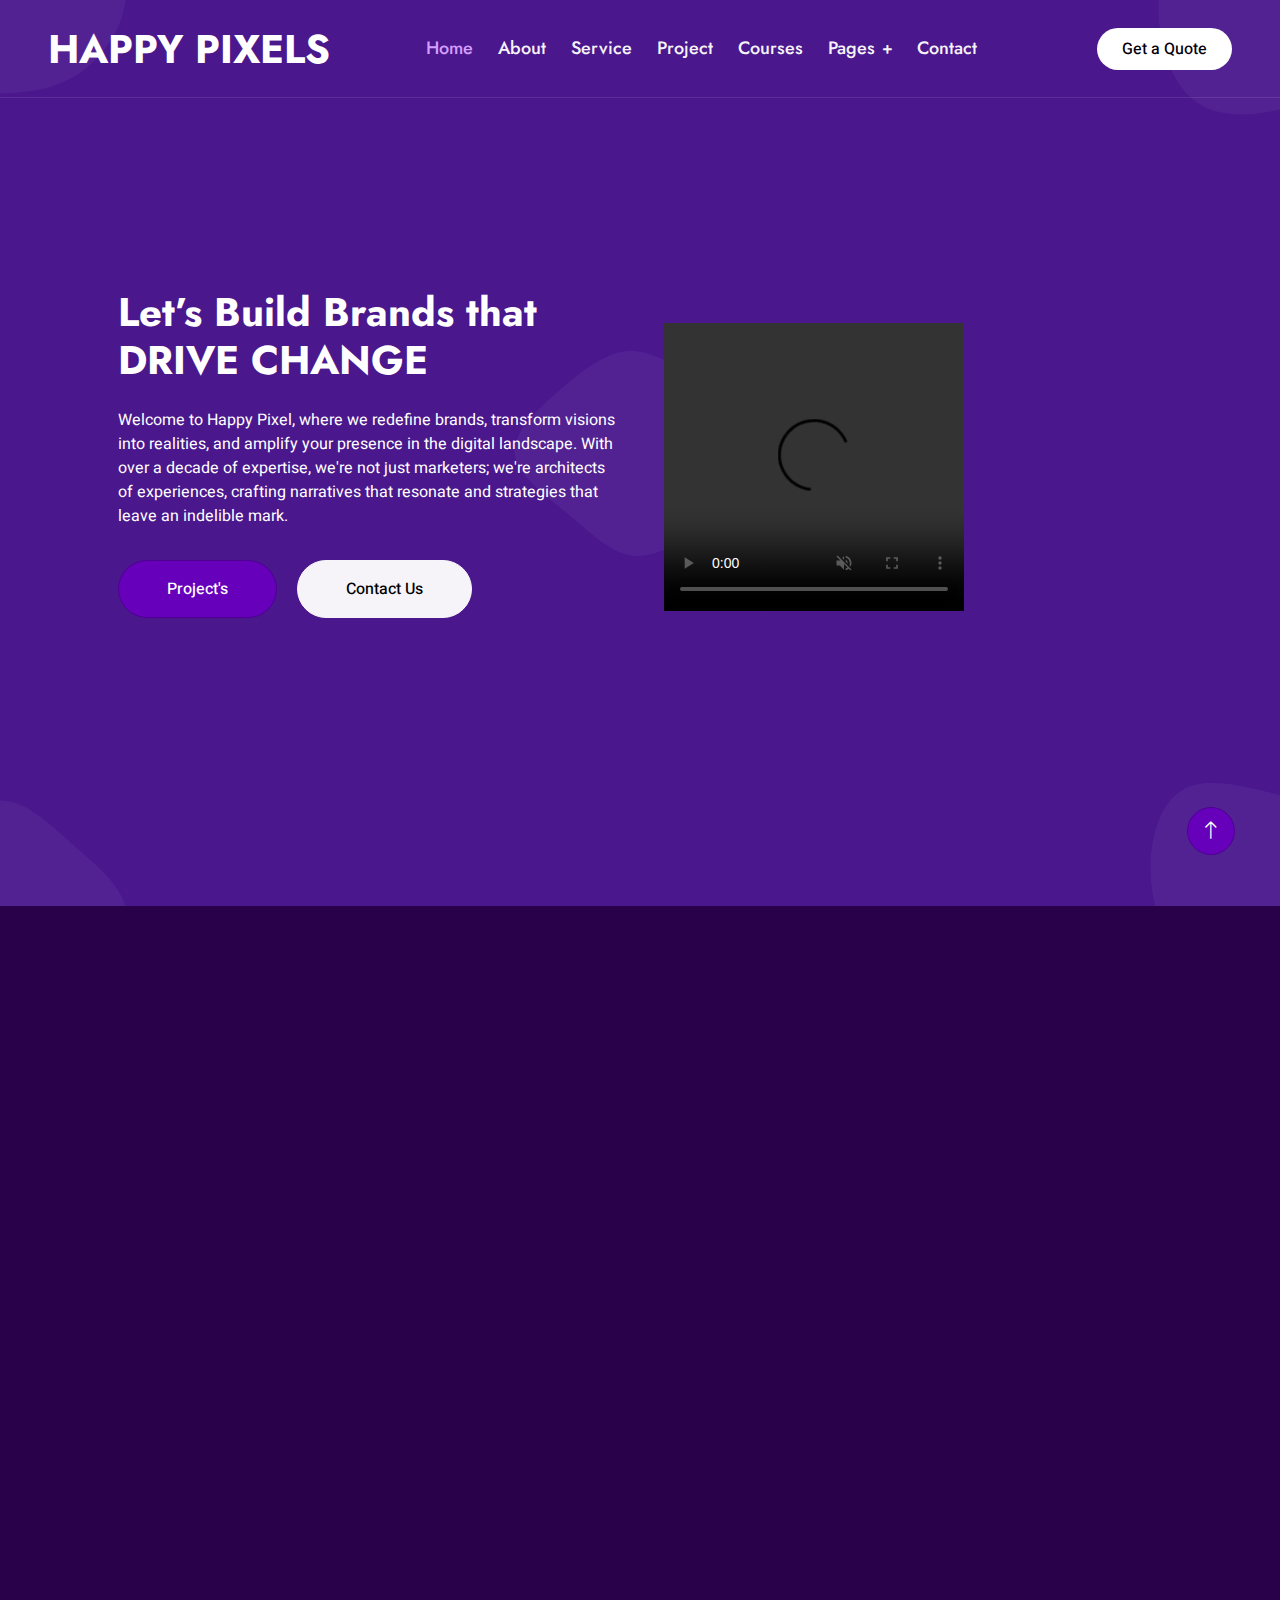
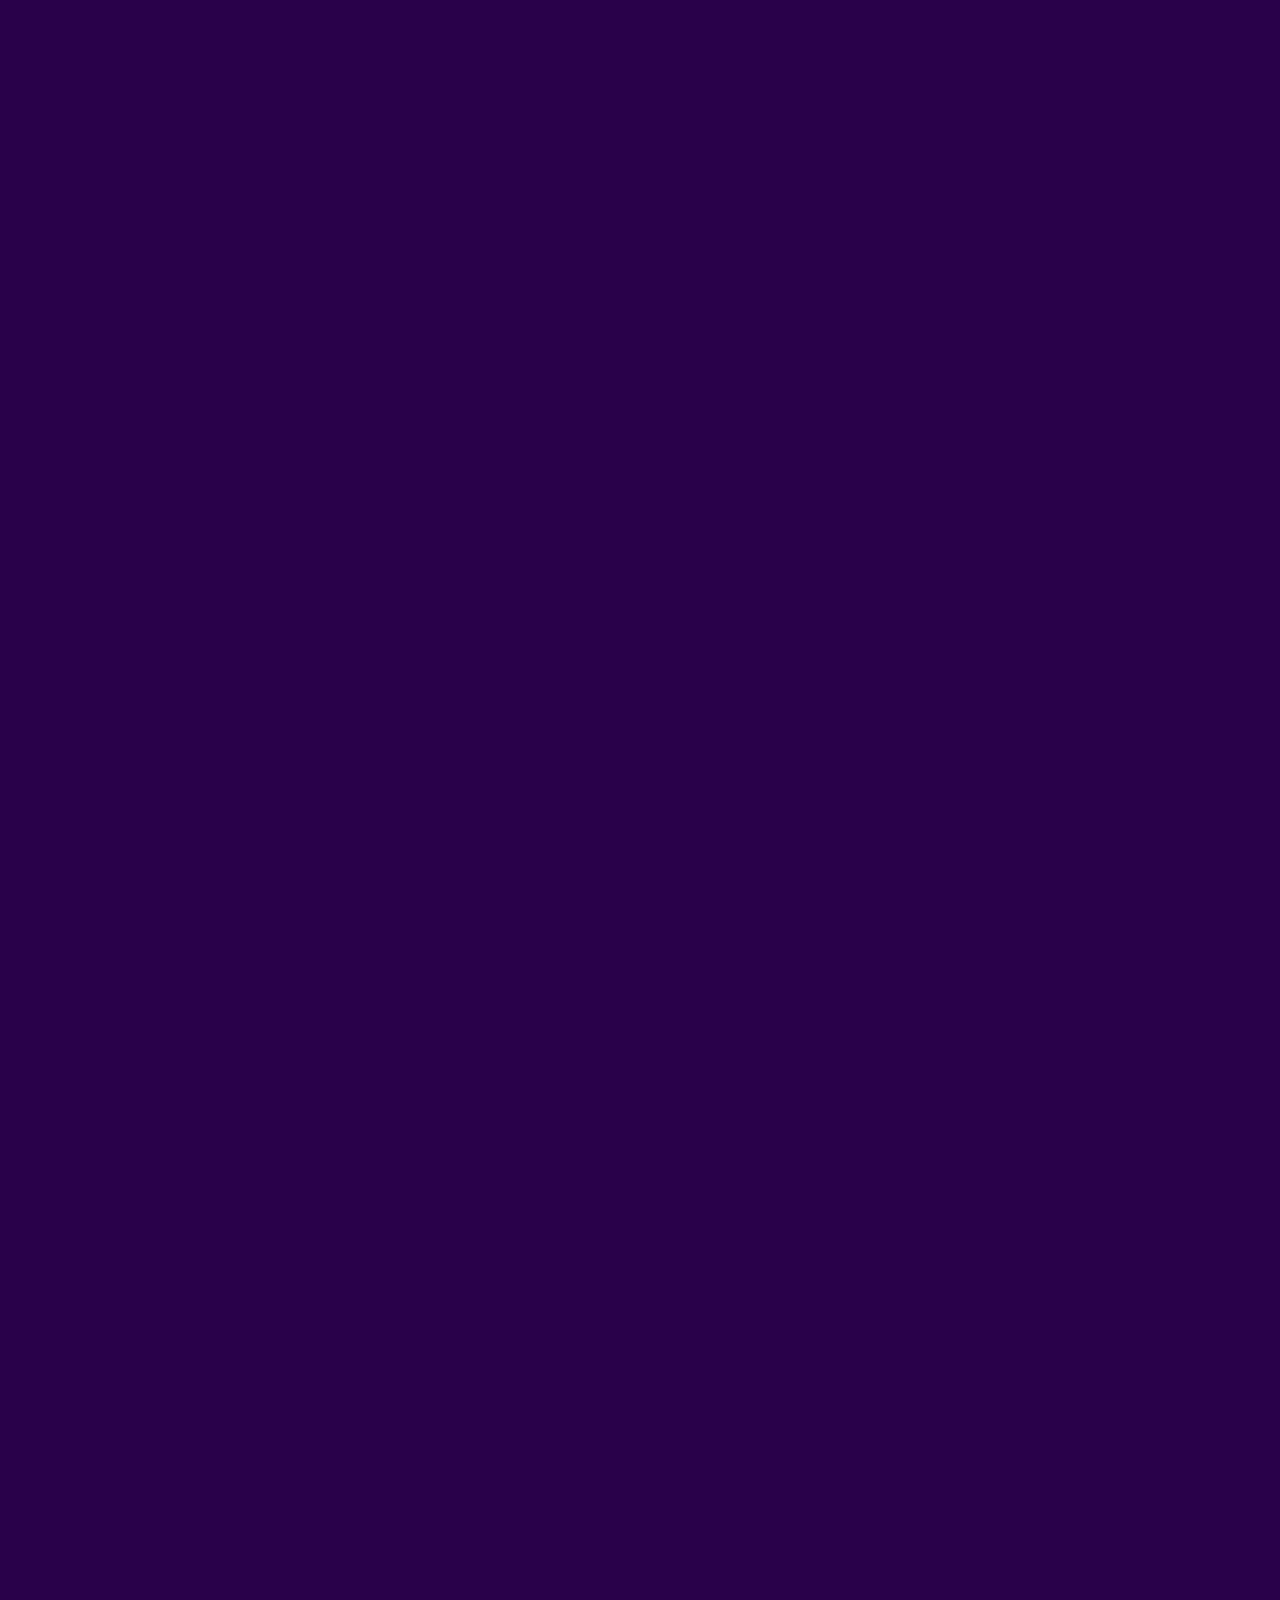
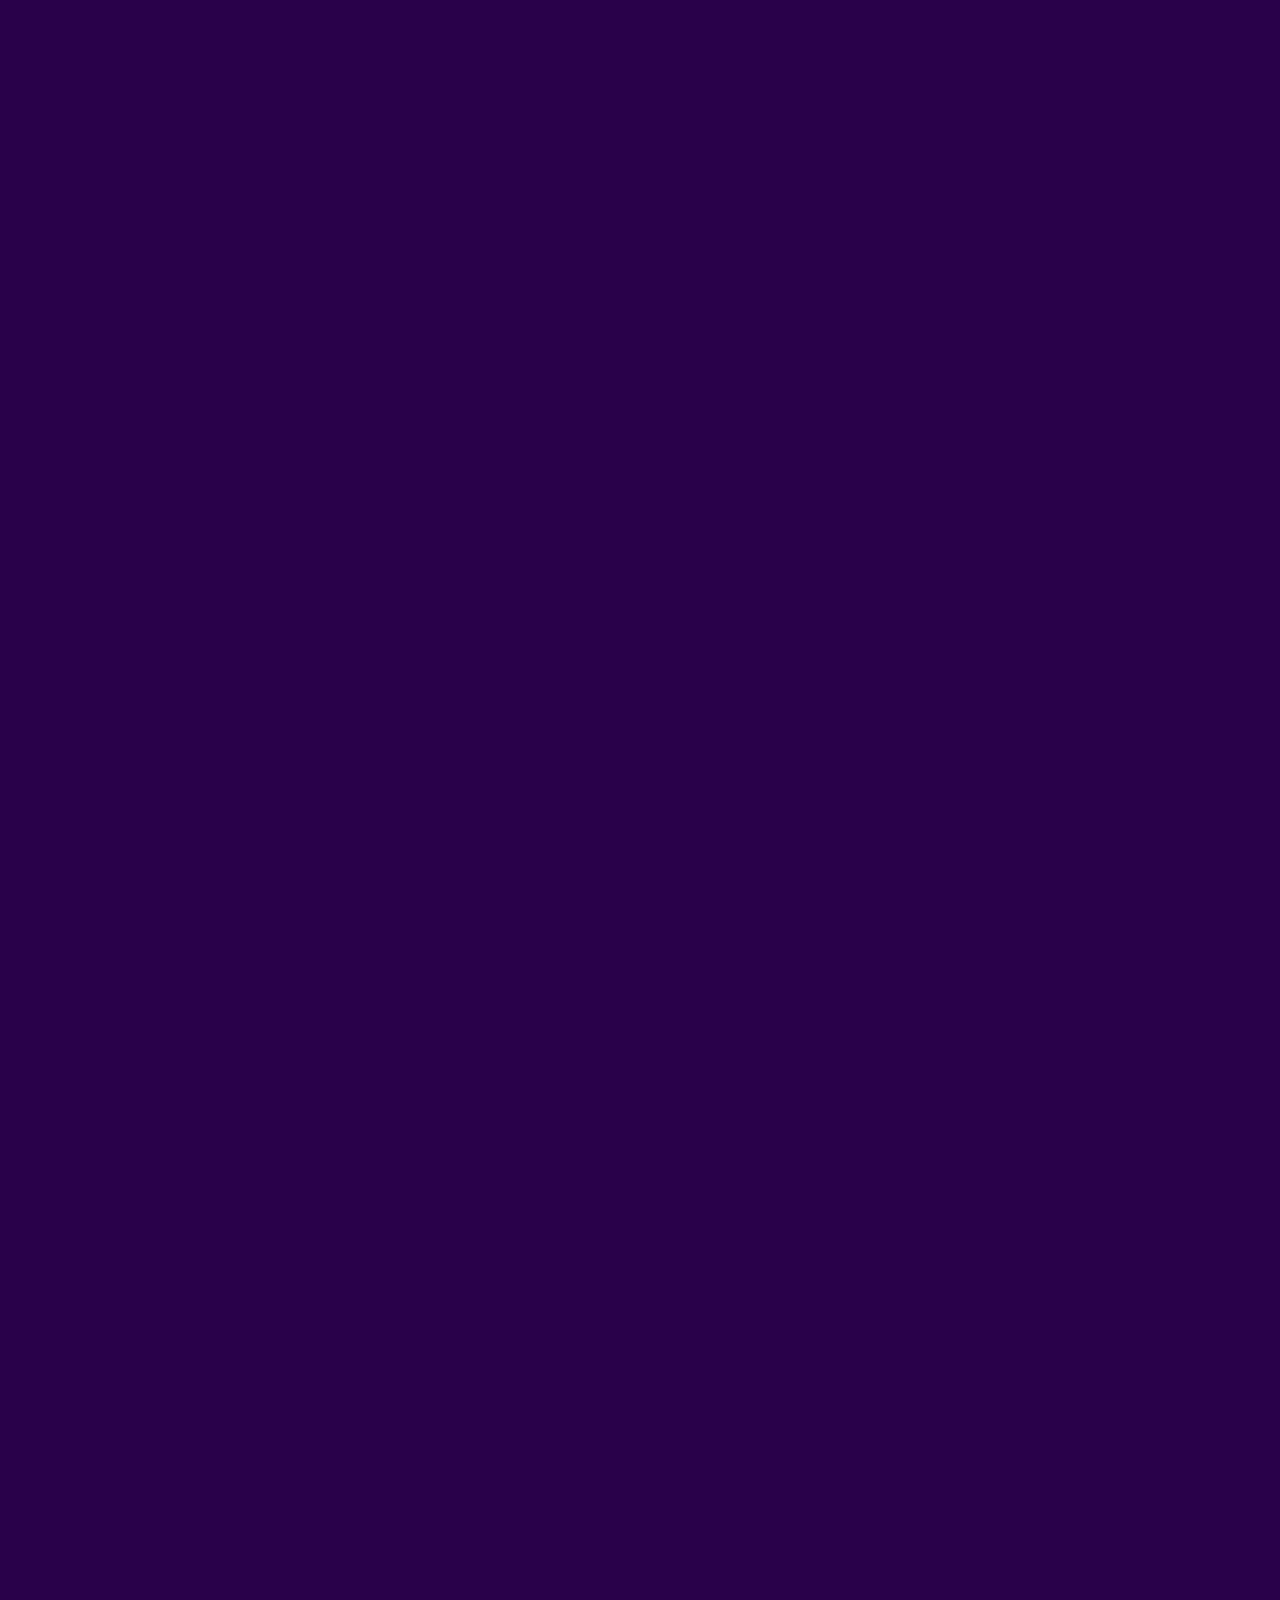
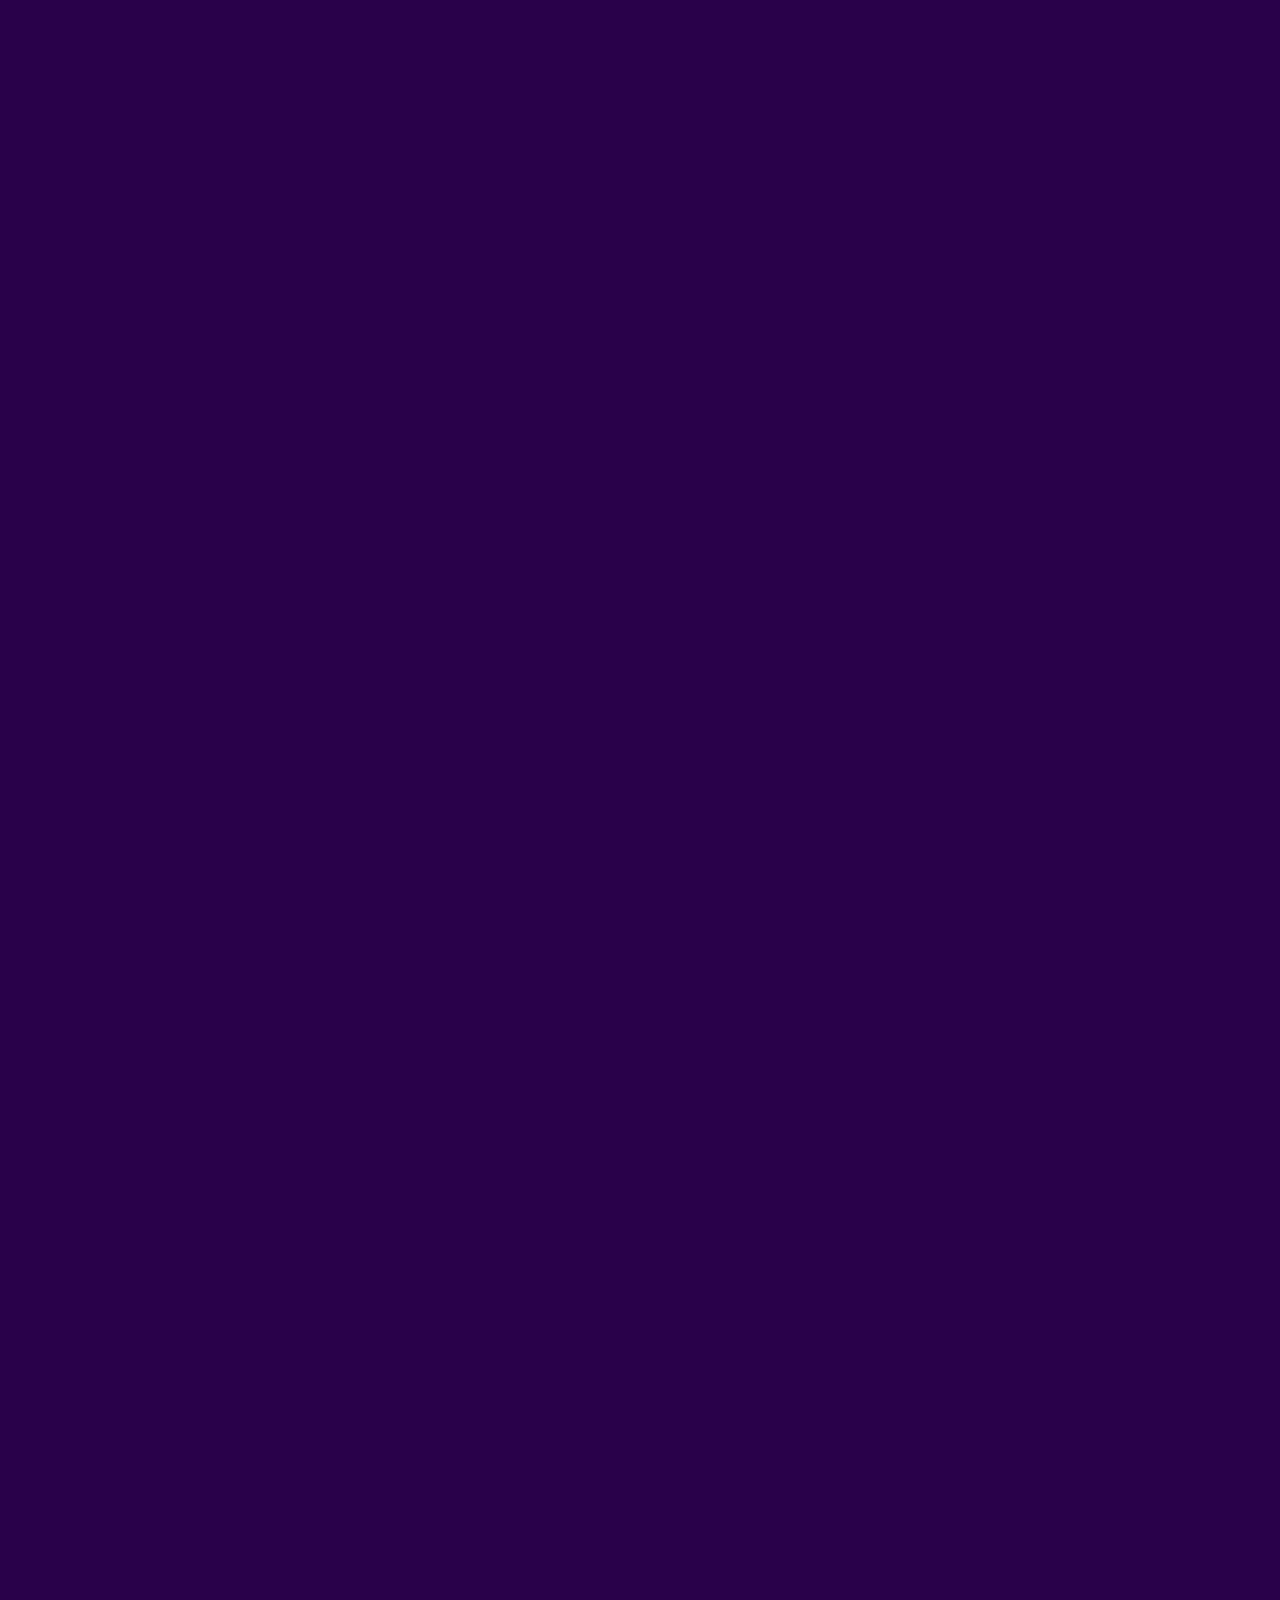
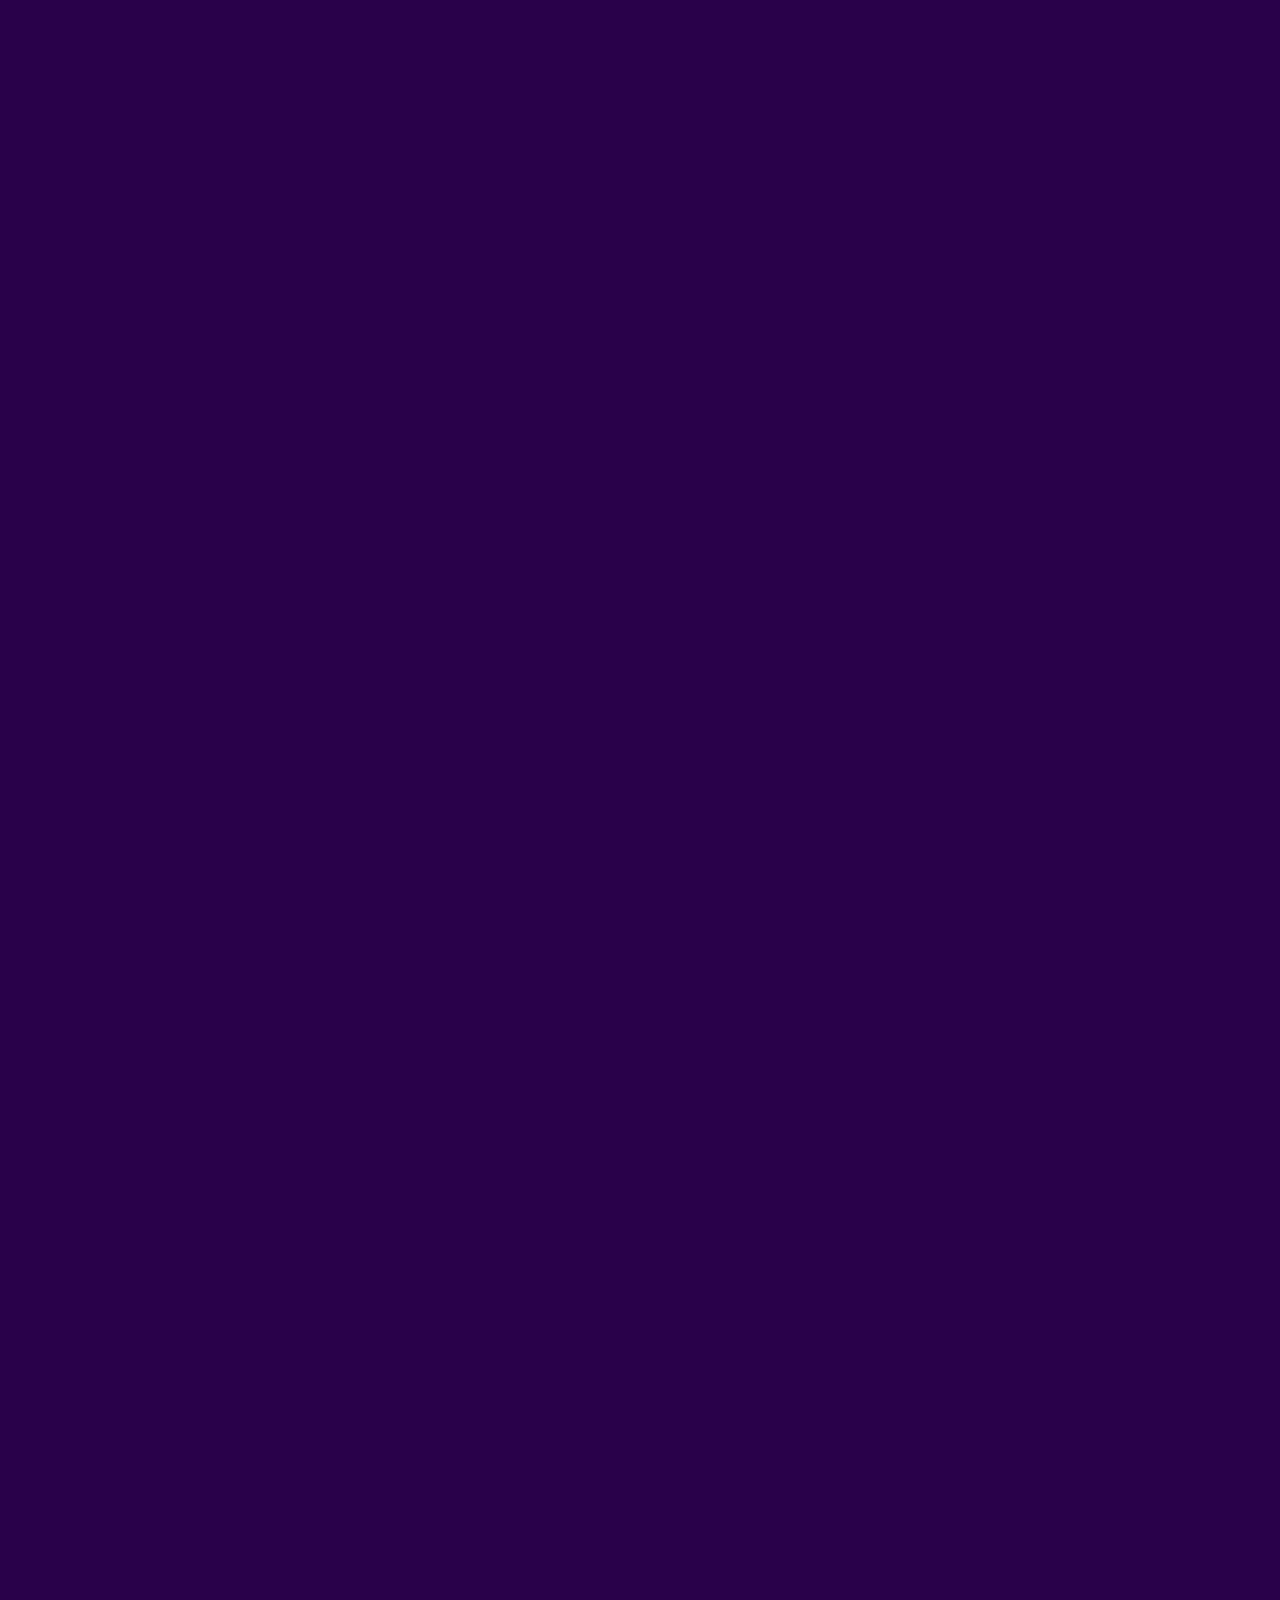
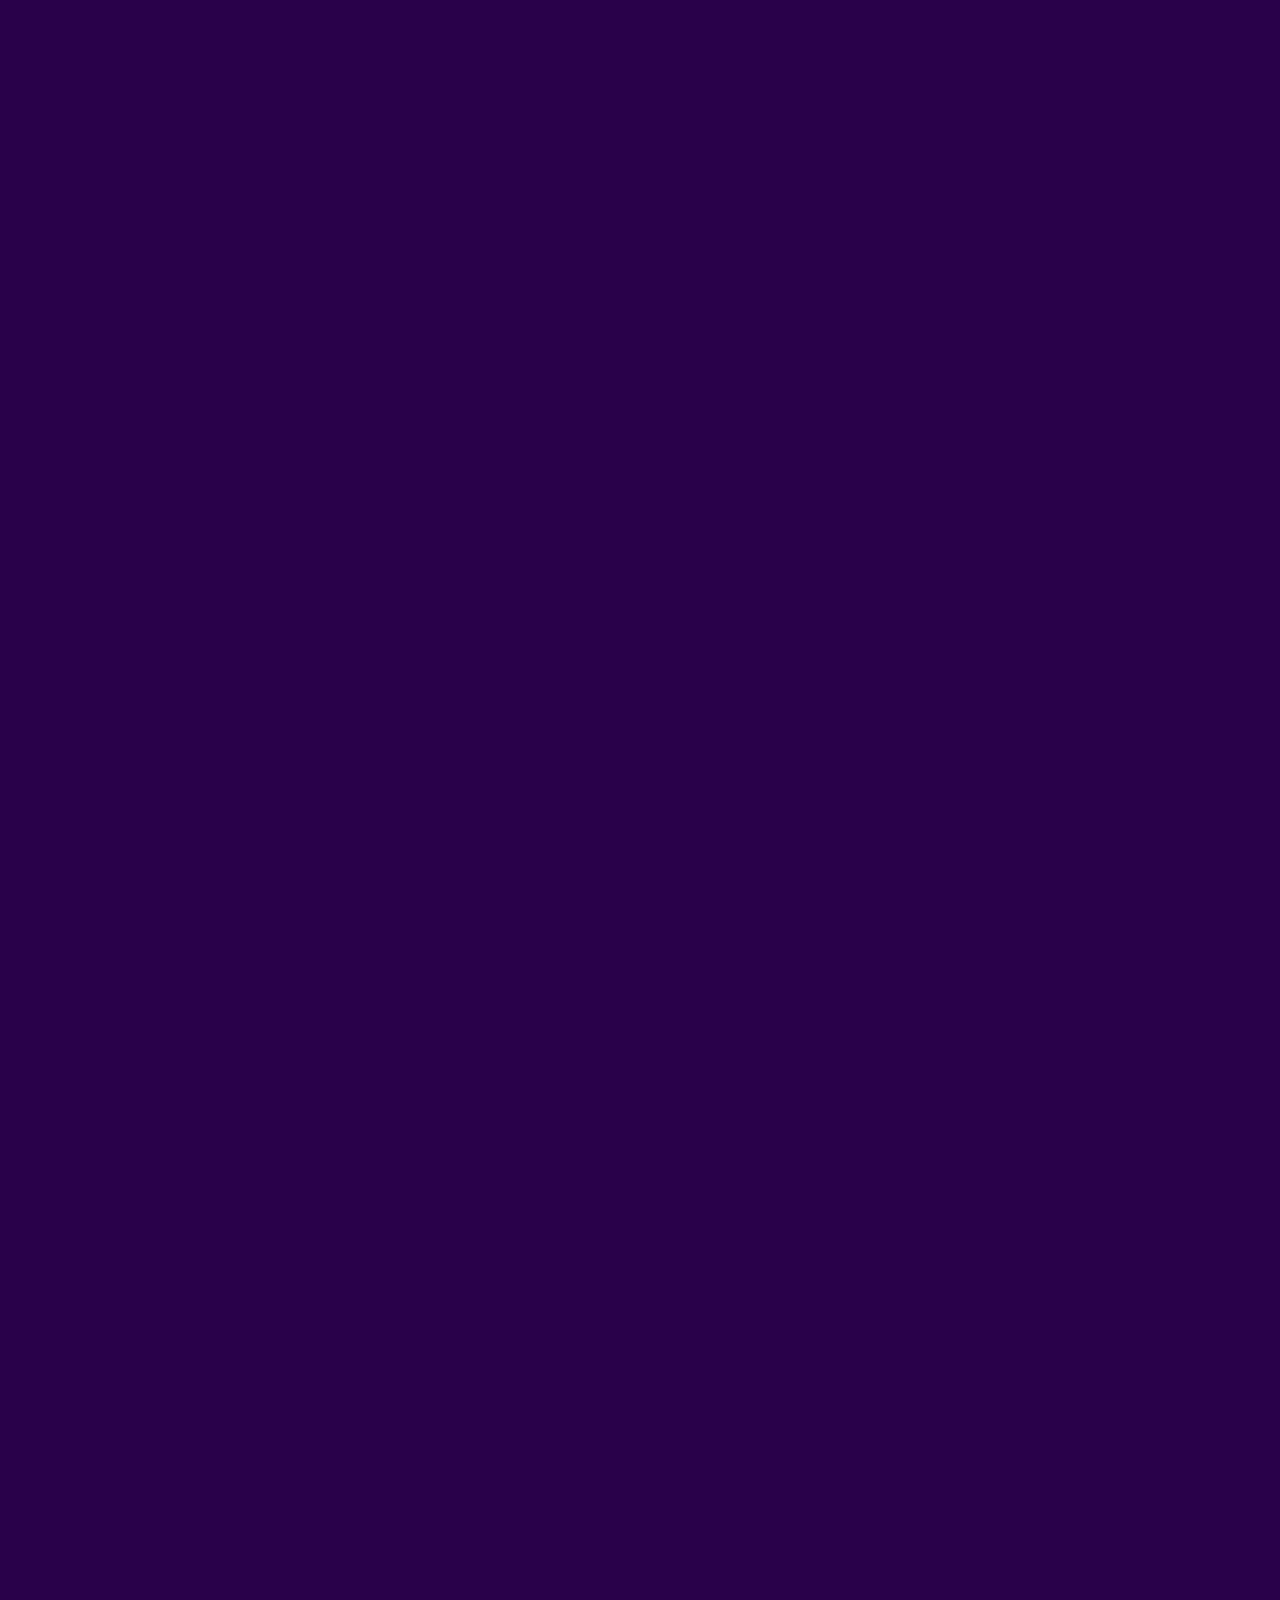
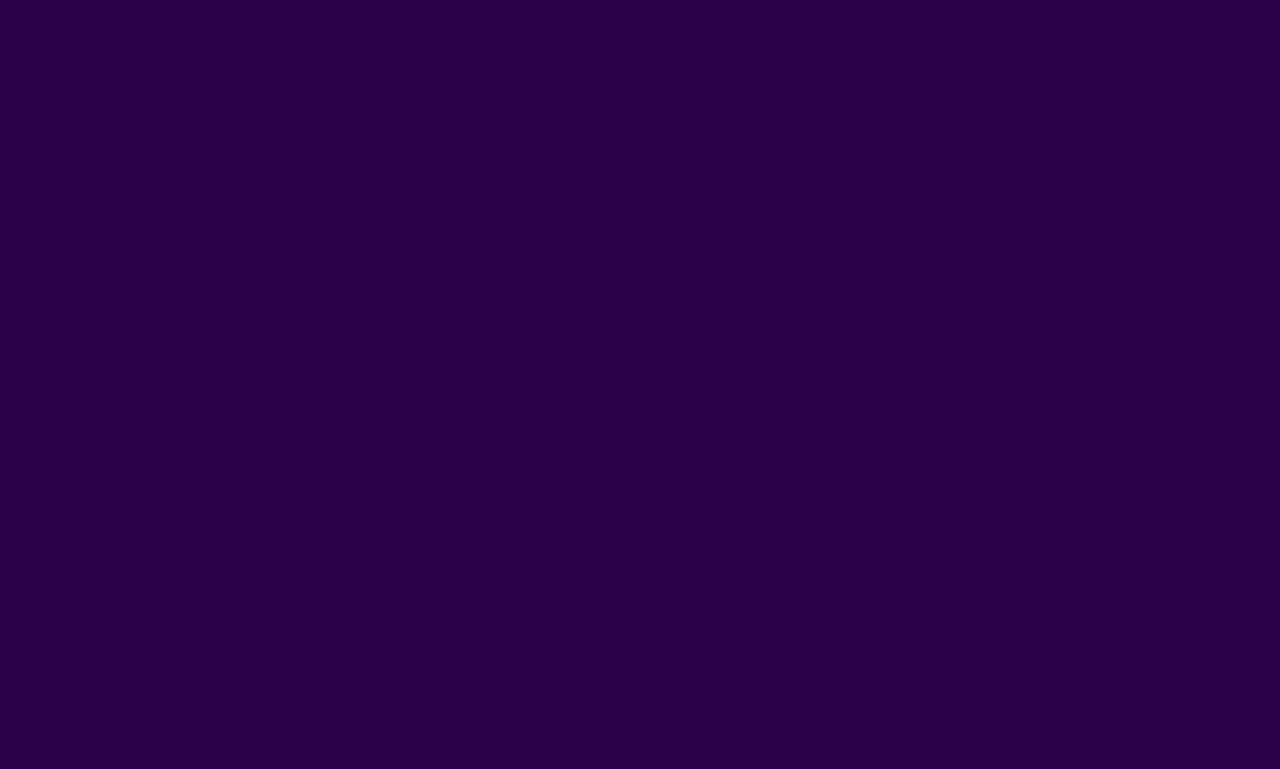
==== commit 1ed29c96: "s" ====
--- a/index.html
+++ b/index.html
@@ -607,7 +607,7 @@
                             </div>
                             <div class="bg-light p-4">
                                 <p class="text-primary fw-medium mb-2">Branding</p>
-                                <h5 class="lh-base mb-0">Branding of a Premium Brand</a>
+                                <h5 class="lh-base mb-0">Branding of a Premium Brands</a>
                             </div>
                         </div>
                     </div>
@@ -626,7 +626,7 @@
                             </div>
                             <div class="bg-light p-4">
                                 <p class="text-primary fw-medium mb-2">Branding</p>
-                                <h5 class="lh-base mb-0">Branding of a Premium Brand</a>
+                                <h5 class="lh-base mb-0">Branding of a Premium Brands</a>
                             </div>
                         </div>
                     </div>
